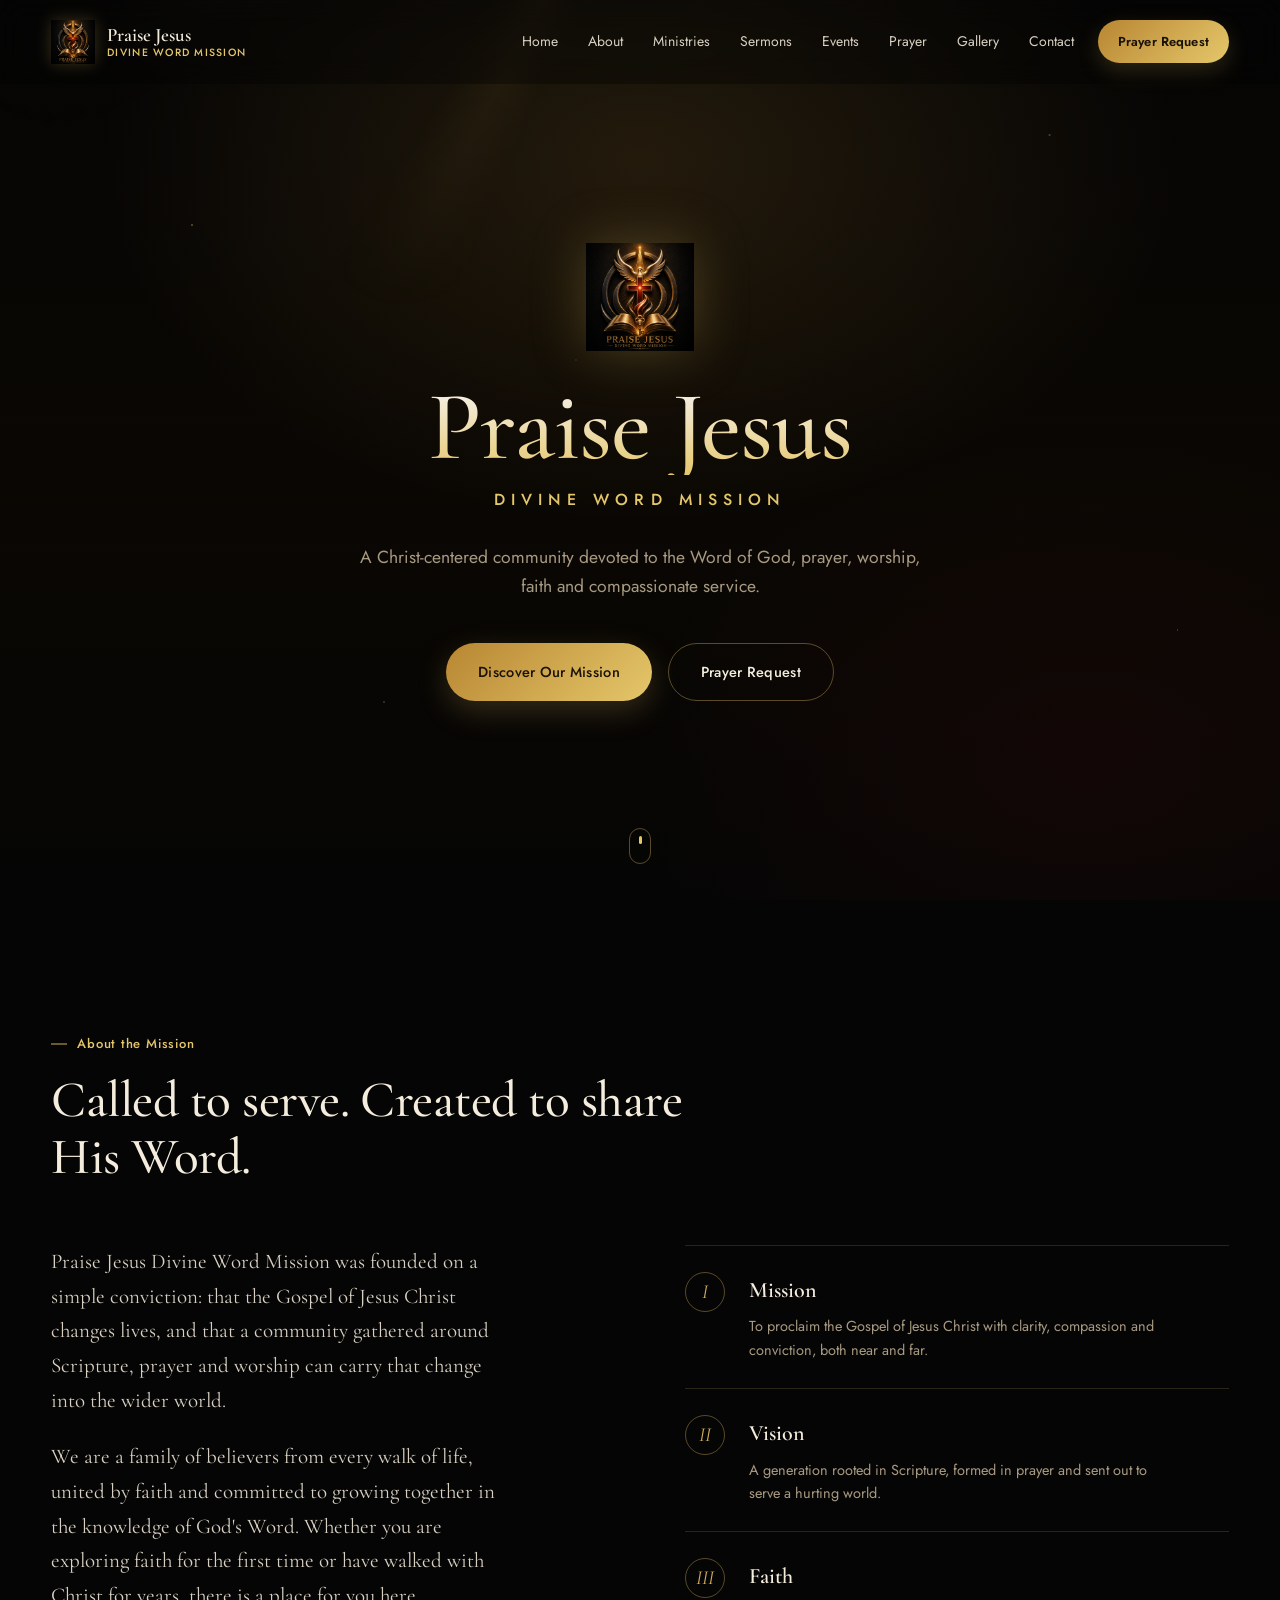
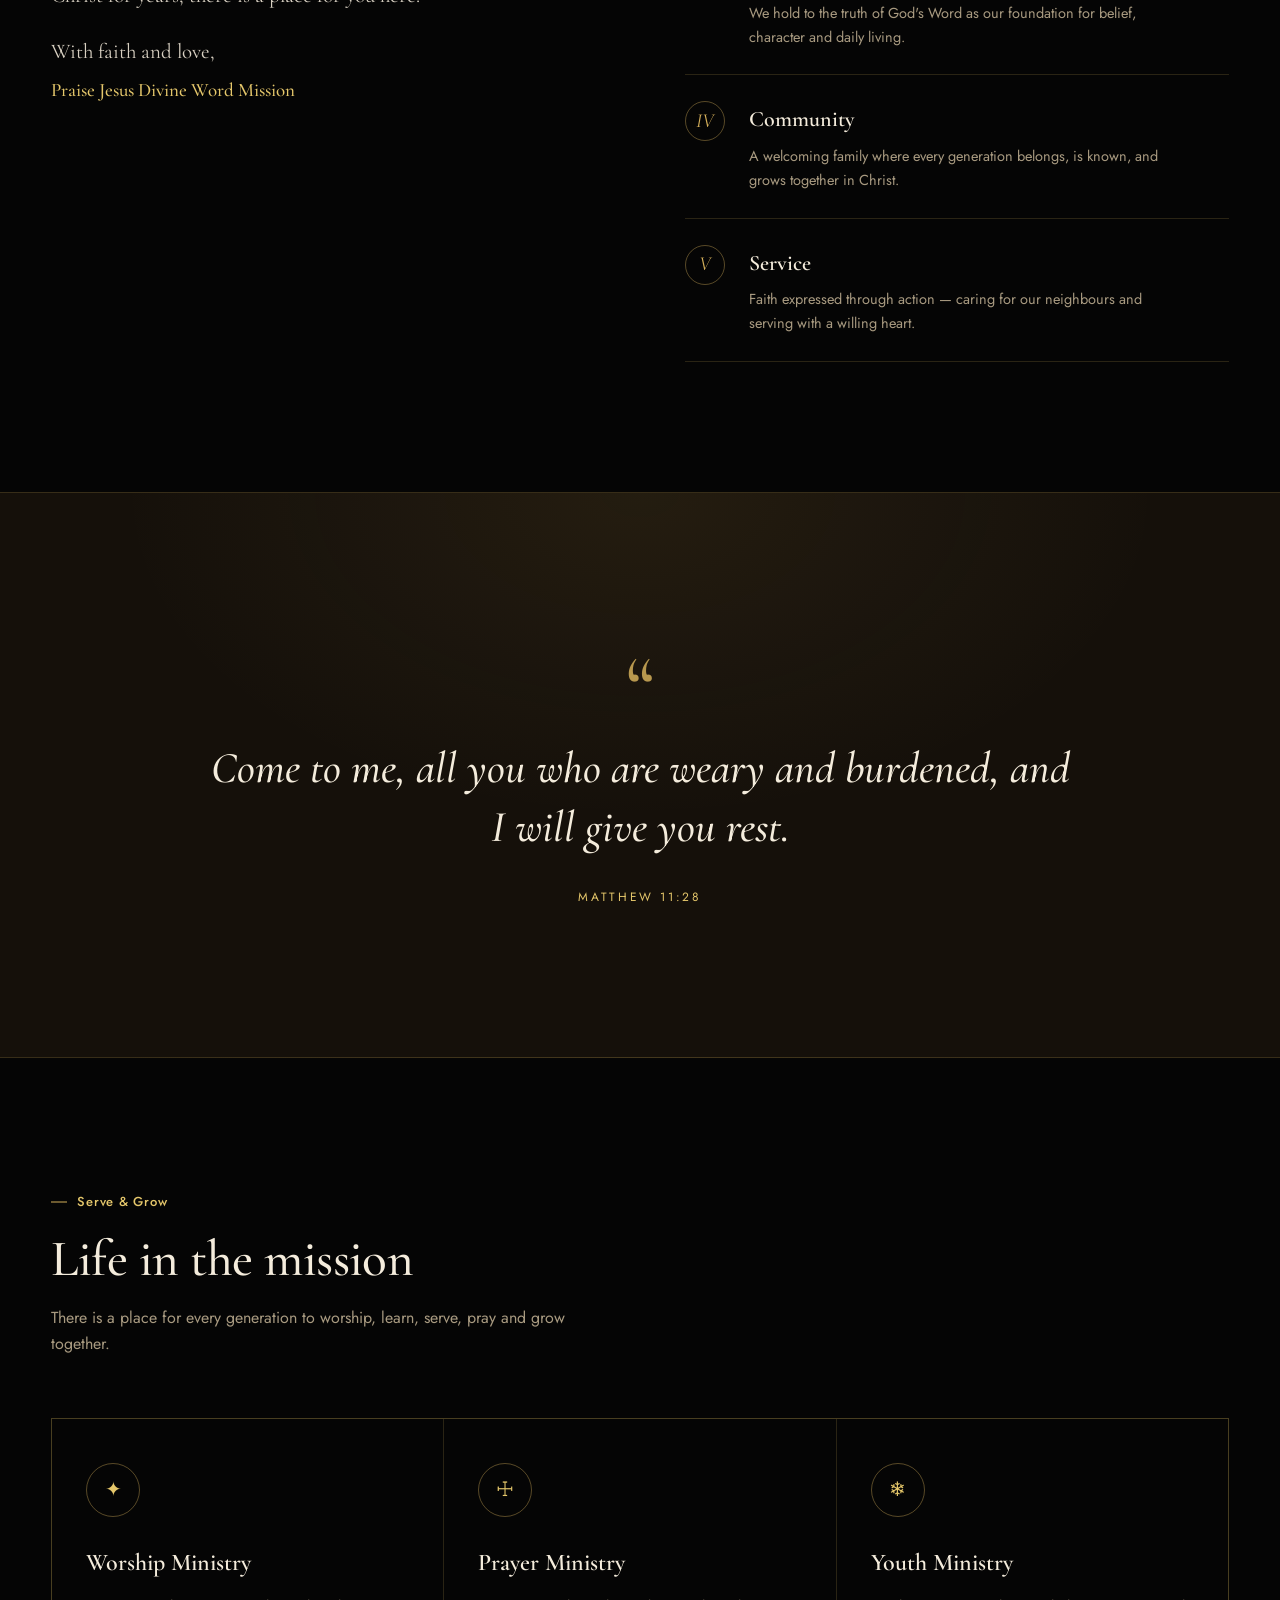
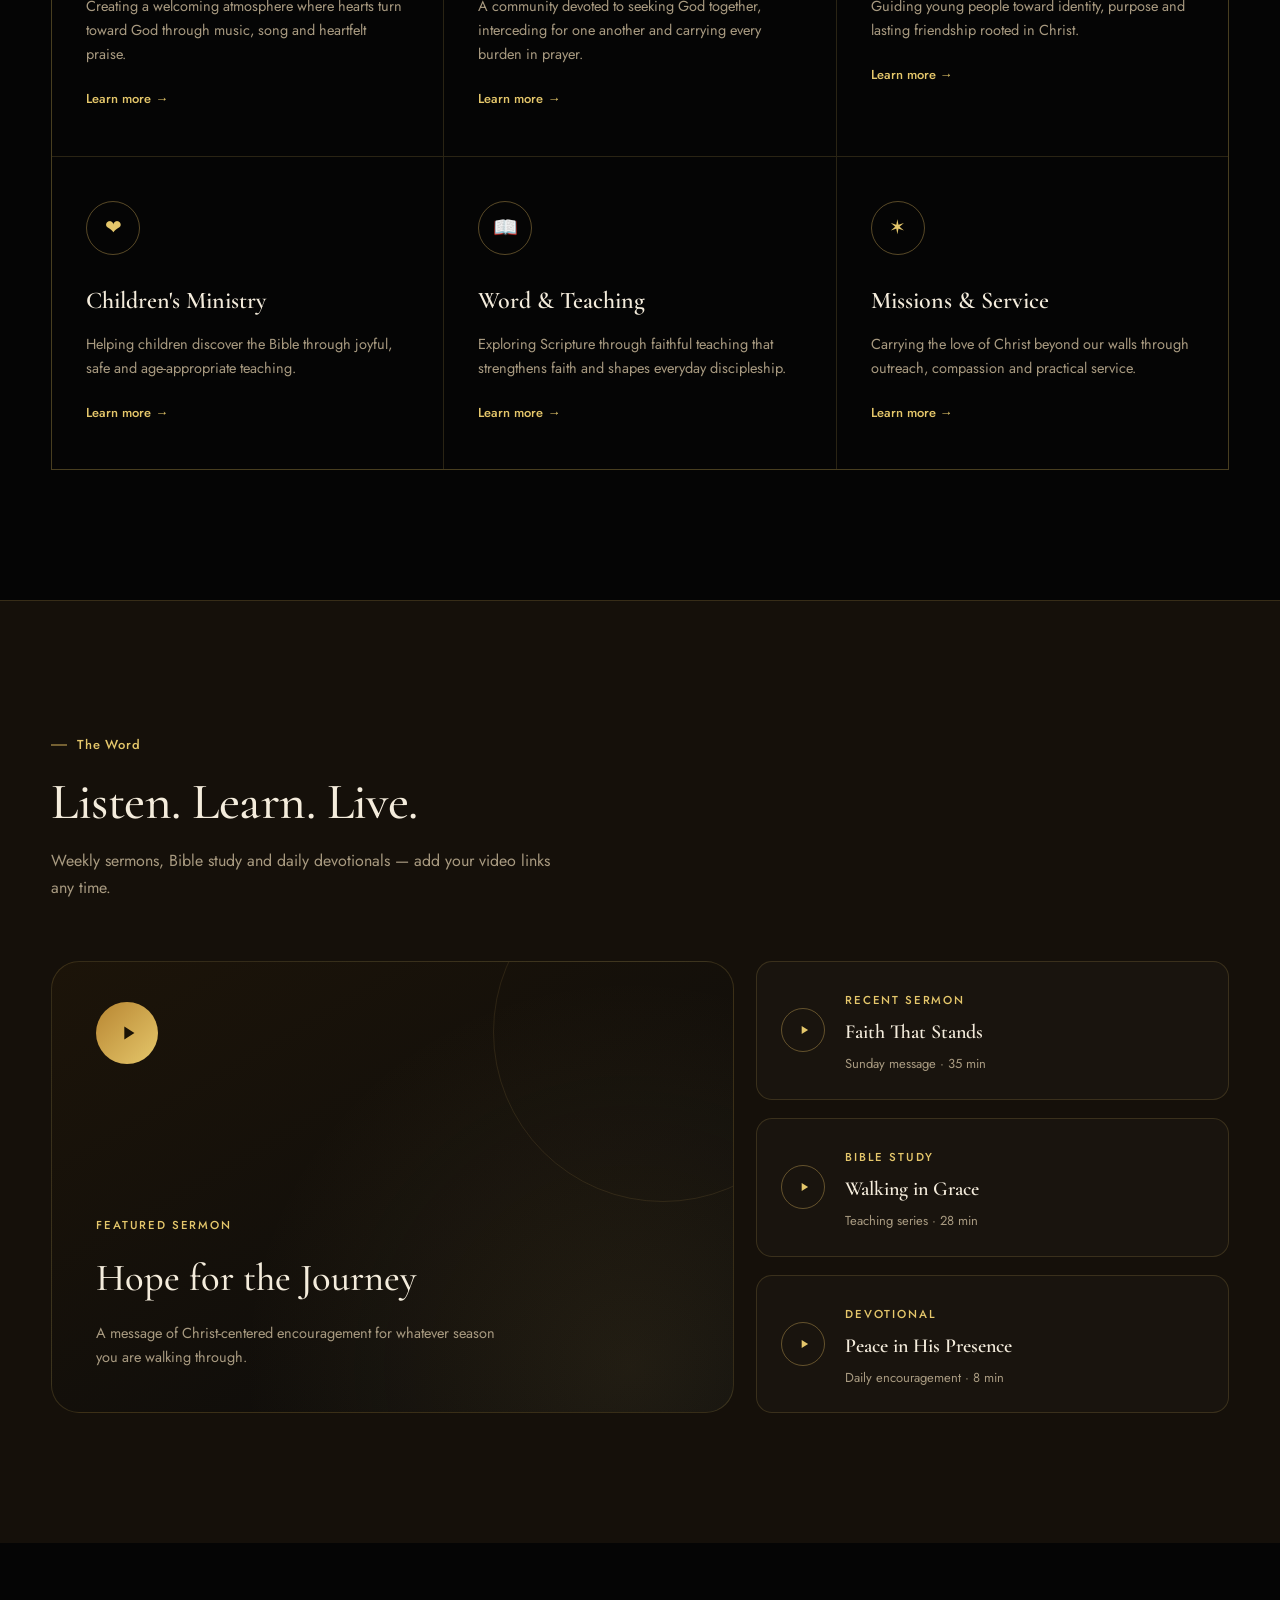
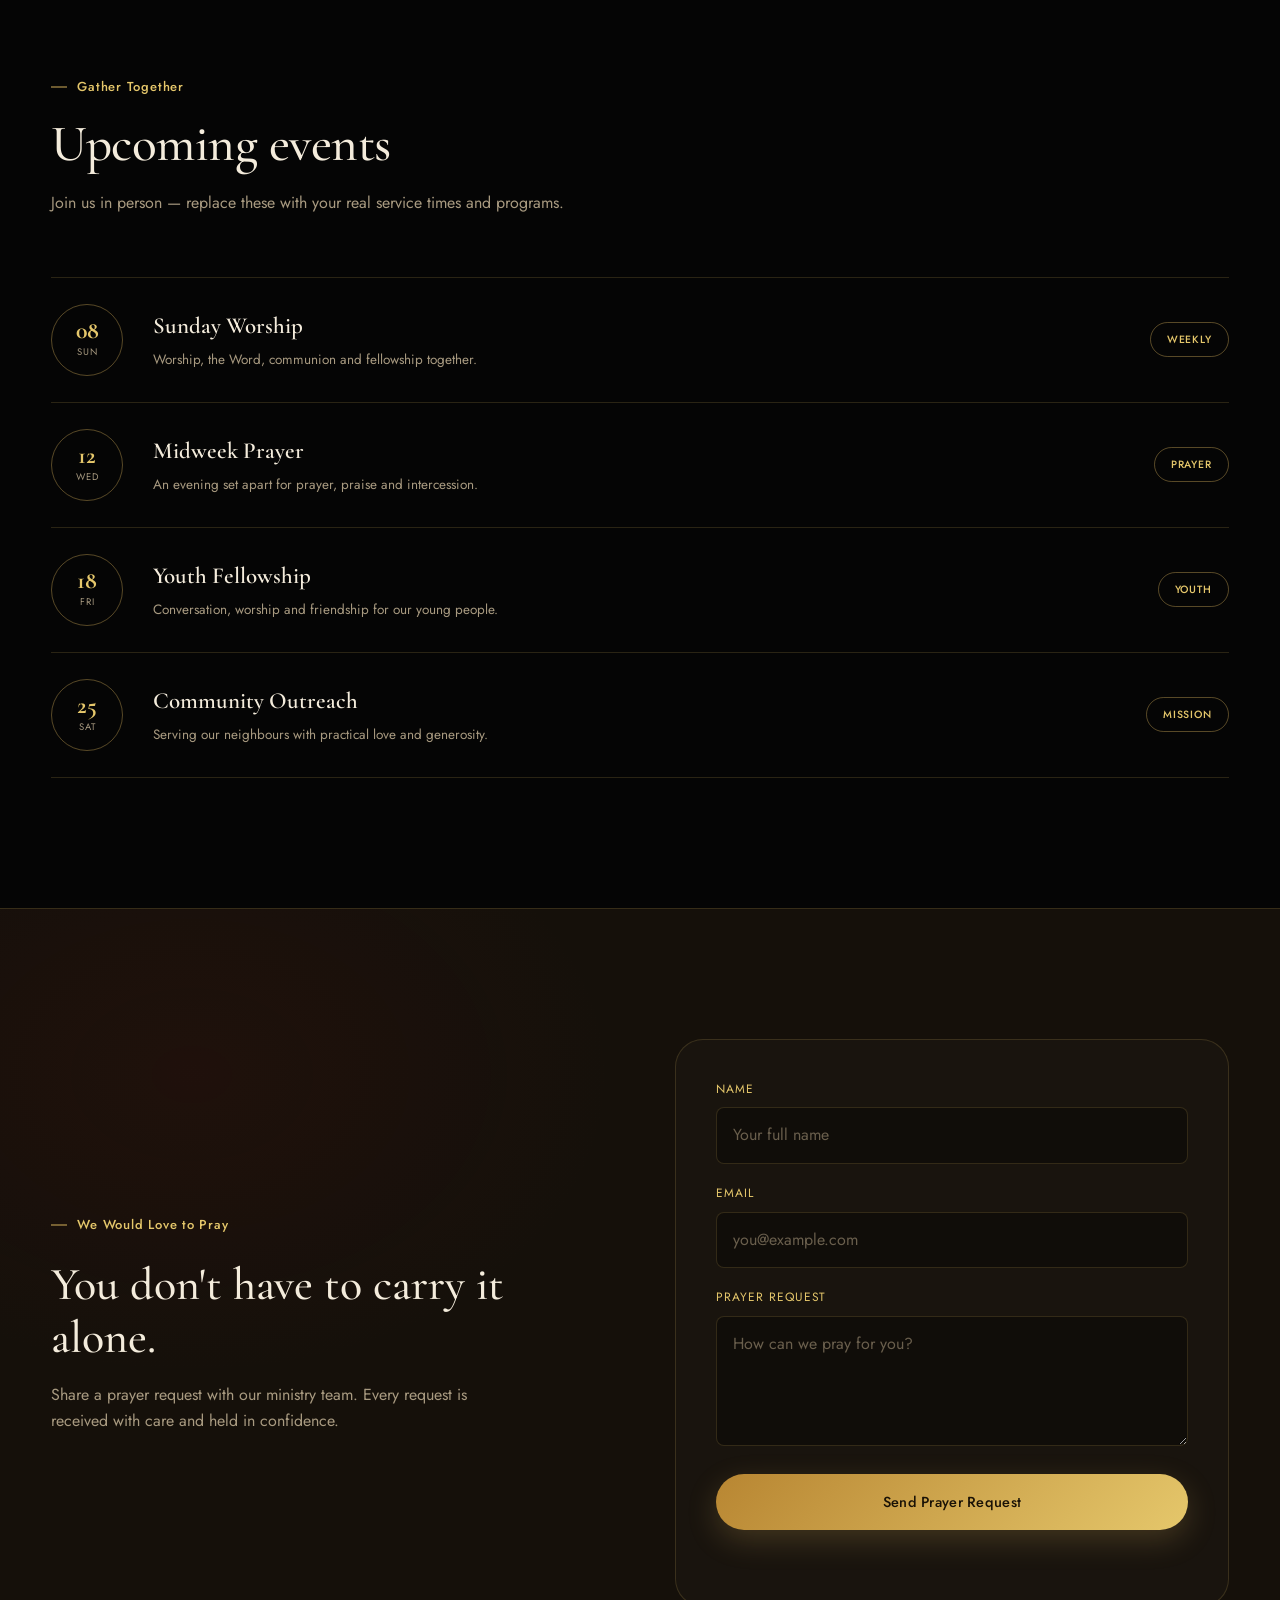
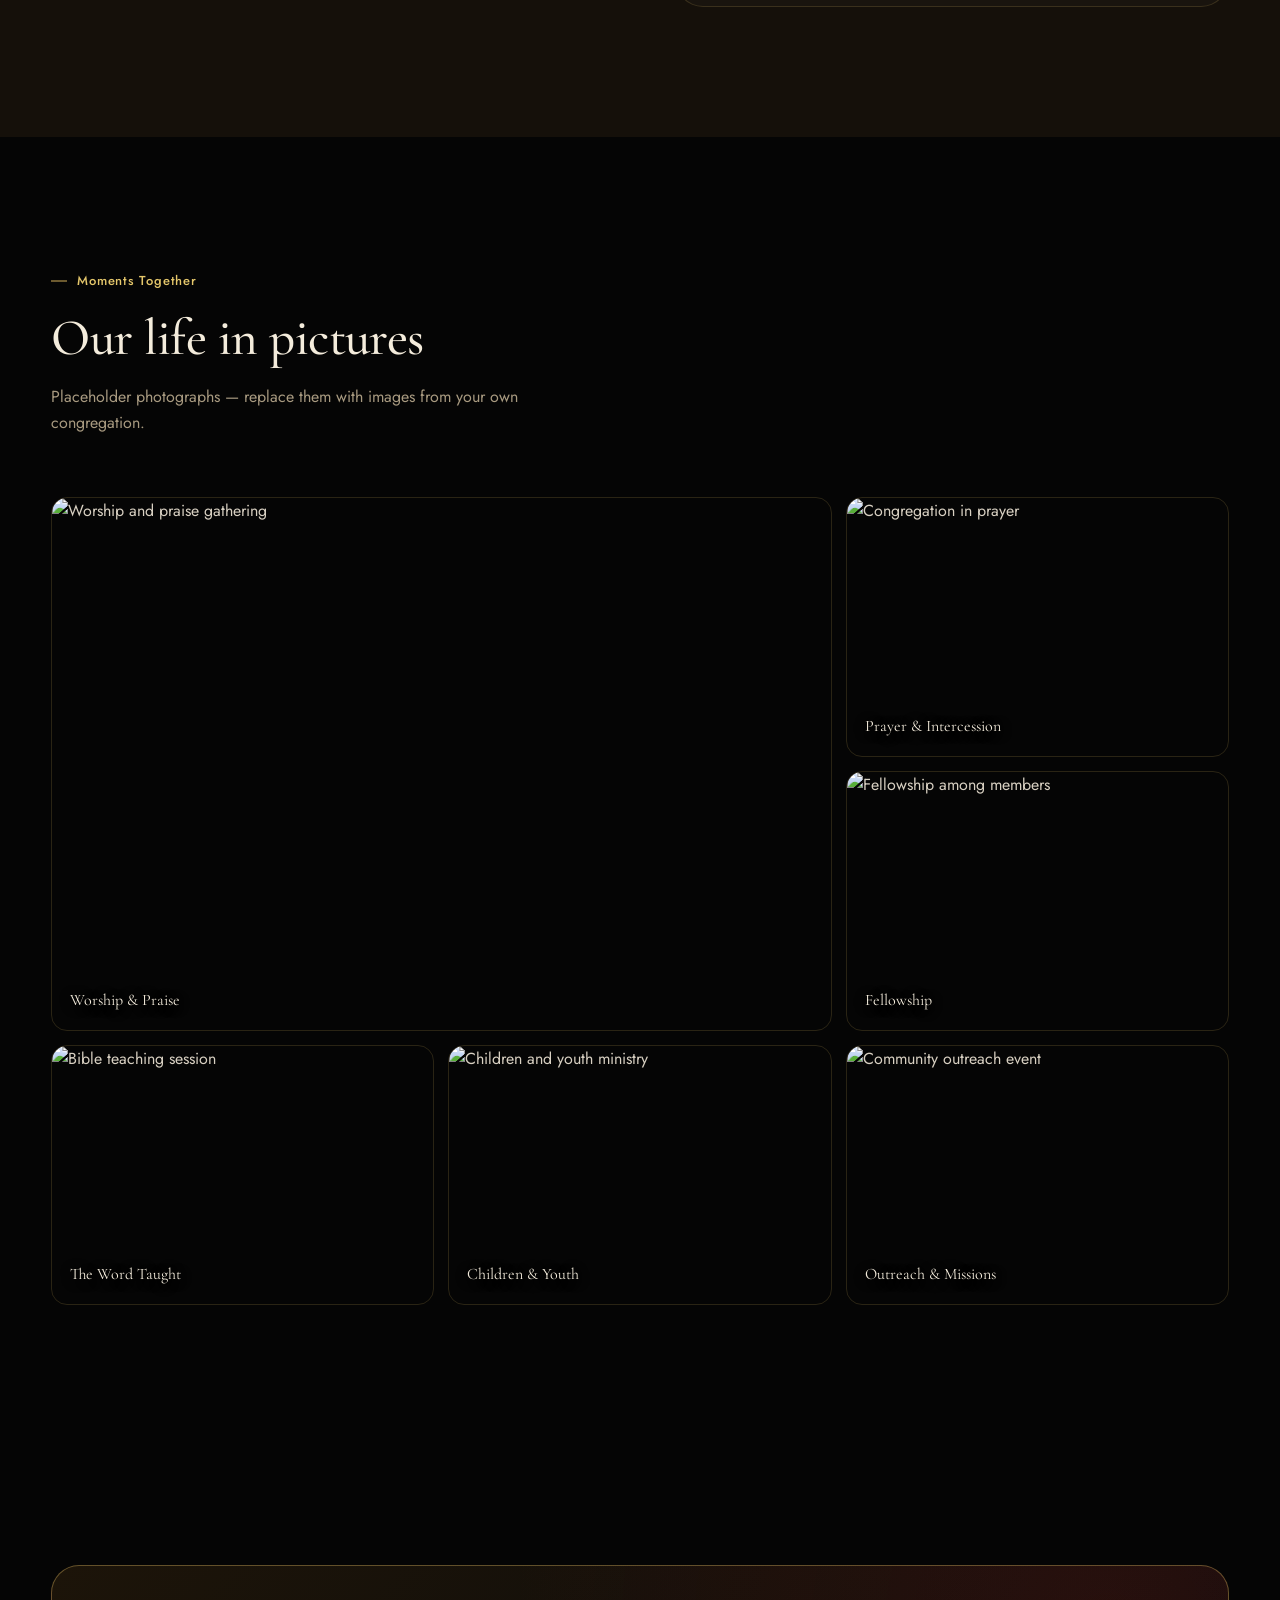
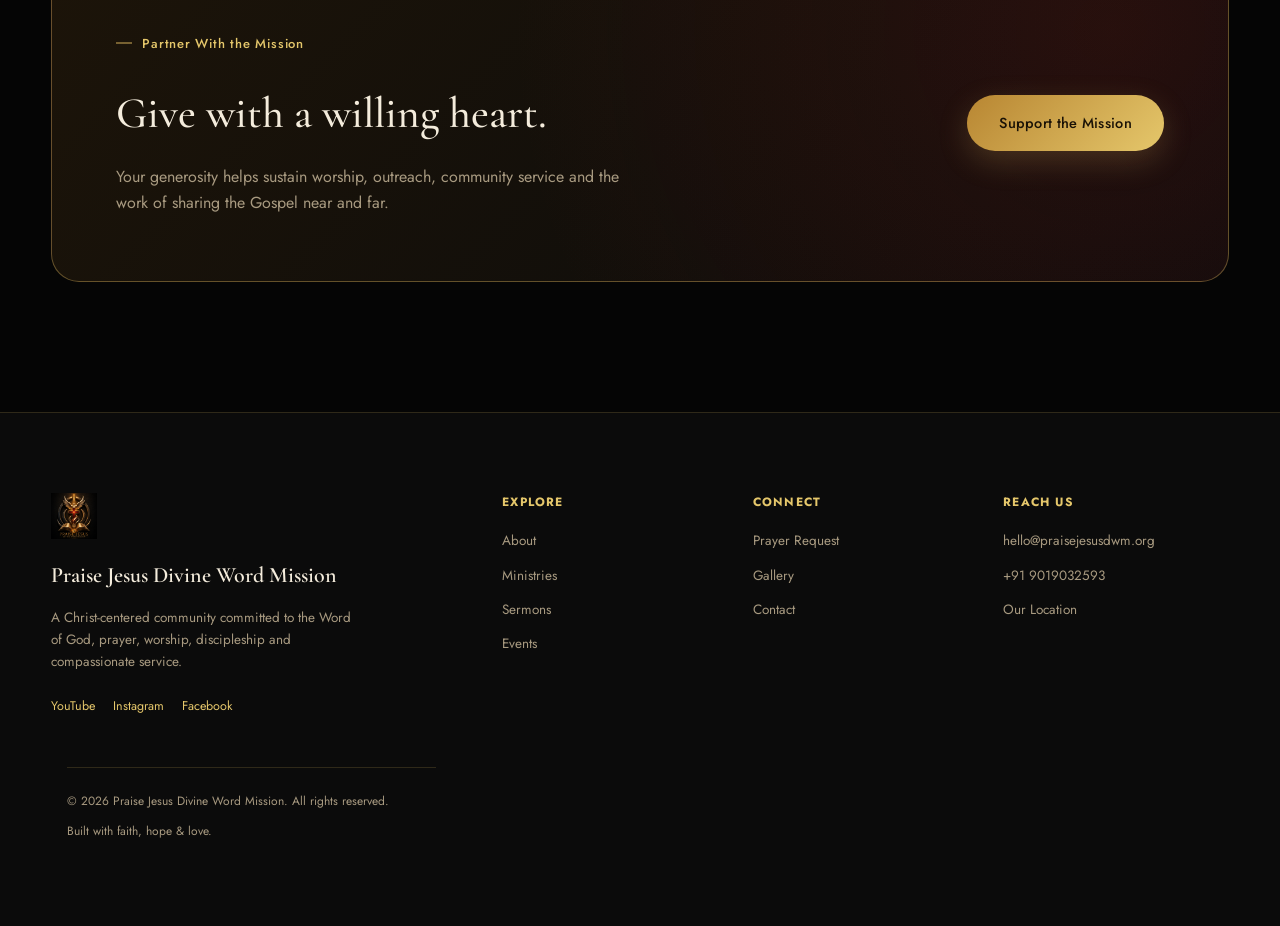
==== index.html @ f60267dc "Update index.html" ====
<!DOCTYPE html>
<html lang="en">
<head>
<meta charset="UTF-8">
<meta name="viewport" content="width=device-width, initial-scale=1.0">
<title>Praise Jesus Divine Word Mission | Bible Research, Theology & Gospel Teaching</title>
<meta name="description" content="Praise Jesus Divine Word Mission is a Christ-centered ministry dedicated to Bible research, Bible theology, Bible science, teaching, evangelism, discipleship, Gospel ministry and Christian education.">
<meta name="keywords" content="Bible research, Bible theology, Bible science, Bible teaching, Christian education, Gospel teaching, evangelism, discipleship, Bible study, Praise Jesus Divine Word Mission">
  <meta name="theme-color" content="#0B0B0B">
<link rel="canonical" href="https://pjdwministry.com/">

<!-- Open Graph -->
<meta property="og:type" content="website">
<meta property="og:title" content="Praise Jesus Divine Word Mission">
<meta property="og:description" content="Praise Jesus Divine Word Mission — Bible research, Bible theology, Bible science, Christian teaching, evangelism, discipleship and Gospel ministry.">
<meta property="og:image" content="logo.png">
<meta property="og:url" content="https://pjdwministry.com/">

<link rel="icon" type="image/png" href="logo.png">

<link rel="preconnect" href="https://fonts.googleapis.com">
<link rel="preconnect" href="https://fonts.gstatic.com" crossorigin>
<link href="https://fonts.googleapis.com/css2?family=Cormorant+Garamond:ital,wght@0,400;0,500;0,600;1,400&family=Jost:wght@300;400;500;600&display=swap" rel="stylesheet">

<link rel="stylesheet" href="style.css">
<script type="application/ld+json">
{
  "@context": "https://schema.org",
  "@type": "Organization",
  "name": "Praise Jesus Divine Word Mission",
  "url": "https://pjdwministry.com/",
  "logo": "https://pjdwministry.com/logo.png",
  "telephone": "+919019032593"
}
</script>

<script type="application/ld+json">
{
  "@context": "https://schema.org",
  "@type": "WebSite",
  "name": "Praise Jesus Divine Word Mission",
  "url": "https://pjdwministry.com/"
}
</script>

</head>
<body>

<!-- ============================= -->
<!-- SPLASH SCREEN                  -->
<!-- ============================= -->
<div class="splash" id="splash" aria-hidden="true">
  <div class="splash-glow"></div>
  <img class="splash-logo" src="logo.png" alt="">
  <p class="splash-name">Praise&nbsp;Jesus <span>Divine Word Mission</span></p>
</div>

<!-- ============================= -->
<!-- NAVIGATION                     -->
<!-- ============================= -->
<header class="site-header" id="site-header">
  <div class="nav-inner">
    <a class="brand" href="#top" aria-label="Praise Jesus Divine Word Mission, home">
      <img class="brand-logo" src="logo.png" alt="Praise Jesus Divine Word Mission logo">
      <span class="brand-text">Praise Jesus<em>Divine Word Mission</em></span>
    </a>

    <nav class="primary-nav" id="primary-nav" aria-label="Primary">
      <a href="#top">Home</a>
      <a href="#about">About</a>
      <a href="#ministries">Ministries</a>
      <a href="#sermons">Sermons</a>
      <a href="#events">Events</a>
      <a href="#prayer">Prayer</a>
      <a href="#gallery">Gallery</a>
      <a href="#contact">Contact</a>
    </nav>

    <a class="nav-cta" href="#prayer">Prayer Request</a>

    <button class="menu-toggle" id="menu-toggle" aria-label="Open menu" aria-expanded="false" aria-controls="primary-nav">
      <span></span><span></span><span></span>
    </button>
  </div>
</header>
<div class="nav-scrim" id="nav-scrim"></div>

<main id="top">

  <!-- ============================= -->
  <!-- HERO                           -->
  <!-- ============================= -->
  <section class="hero" id="home">
    <div class="hero-rays" aria-hidden="true"></div>
    <div class="hero-particles" aria-hidden="true"></div>

    <div class="hero-inner reveal">
      <img class="hero-logo" src="logo.png" alt="Praise Jesus Divine Word Mission logo">

      <h1 class="hero-title">
        <span class="hero-title-main">Praise Jesus</span>
        <span class="hero-title-sub">Divine Word Mission</span>
      </h1>

      <p class="hero-lede">A Christ-centered community devoted to the Word of God, prayer, worship, faith and compassionate service.</p>

      <div class="hero-actions">
        <a class="btn btn-gold" href="#about">Discover Our Mission</a>
        <a class="btn btn-outline" href="#prayer">Prayer Request</a>
      </div>
    </div>

    <a class="scroll-cue" href="#about" aria-label="Scroll to learn more">
      <span></span>
    </a>
  </section>

  <!-- ============================= -->
  <!-- ABOUT                          -->
  <!-- ============================= -->
  <section class="about" id="about">
    <div class="container">
      <div class="section-intro reveal">
        <span class="section-label">About the Mission</span>
        <h2>Called to serve. Created to share His Word.</h2>
      </div>

      <div class="about-grid">
        <article class="about-copy reveal">
          <p>Praise Jesus Divine Word Mission was founded on a simple conviction: that the Gospel of Jesus Christ changes lives, and that a community gathered around Scripture, prayer and worship can carry that change into the wider world.</p>
          <p>We are a family of believers from every walk of life, united by faith and committed to growing together in the knowledge of God's Word. Whether you are exploring faith for the first time or have walked with Christ for years, there is a place for you here.</p>
          <p class="about-signature">With faith and love,<br><strong>Praise Jesus Divine Word Mission</strong></p>
        </article>

        <div class="about-pillars reveal">
          <div class="pillar">
            <span class="pillar-mark">I</span>
            <h3>Mission</h3>
            <p>To proclaim the Gospel of Jesus Christ with clarity, compassion and conviction, both near and far.</p>
          </div>
          <div class="pillar">
            <span class="pillar-mark">II</span>
            <h3>Vision</h3>
            <p>A generation rooted in Scripture, formed in prayer and sent out to serve a hurting world.</p>
          </div>
          <div class="pillar">
            <span class="pillar-mark">III</span>
            <h3>Faith</h3>
            <p>We hold to the truth of God's Word as our foundation for belief, character and daily living.</p>
          </div>
          <div class="pillar">
            <span class="pillar-mark">IV</span>
            <h3>Community</h3>
            <p>A welcoming family where every generation belongs, is known, and grows together in Christ.</p>
          </div>
          <div class="pillar">
            <span class="pillar-mark">V</span>
            <h3>Service</h3>
            <p>Faith expressed through action — caring for our neighbours and serving with a willing heart.</p>
          </div>
        </div>
      </div>
    </div>
  </section>

  <!-- ============================= -->
  <!-- SCRIPTURE                      -->
  <!-- ============================= -->
  <section class="scripture">
    <div class="container">
      <blockquote class="scripture-card reveal">
        <span class="scripture-mark" aria-hidden="true">&ldquo;</span>
        <p>Come to me, all you who are weary and burdened, and I will give you rest.</p>
        <cite>Matthew 11:28</cite>
      </blockquote>
    </div>
  </section>

  <!-- ============================= -->
  <!-- MINISTRIES                     -->
  <!-- ============================= -->
  <section class="ministries" id="ministries">
    <div class="container">
      <div class="section-intro reveal">
        <span class="section-label">Serve &amp; Grow</span>
        <h2>Life in the mission</h2>
        <p class="section-sub">There is a place for every generation to worship, learn, serve, pray and grow together.</p>
      </div>

      <div class="ministry-grid">
        <article class="ministry-card reveal">
          <span class="ministry-icon" aria-hidden="true">&#10022;</span>
          <h3>Worship Ministry</h3>
          <p>Creating a welcoming atmosphere where hearts turn toward God through music, song and heartfelt praise.</p>
          <a href="#contact">Learn more <span aria-hidden="true">&rarr;</span></a>
        </article>
        <article class="ministry-card reveal">
          <span class="ministry-icon" aria-hidden="true">&#9769;</span>
          <h3>Prayer Ministry</h3>
          <p>A community devoted to seeking God together, interceding for one another and carrying every burden in prayer.</p>
          <a href="#prayer">Learn more <span aria-hidden="true">&rarr;</span></a>
        </article>
        <article class="ministry-card reveal">
          <span class="ministry-icon" aria-hidden="true">&#10052;</span>
          <h3>Youth Ministry</h3>
          <p>Guiding young people toward identity, purpose and lasting friendship rooted in Christ.</p>
          <a href="#contact">Learn more <span aria-hidden="true">&rarr;</span></a>
        </article>
        <article class="ministry-card reveal">
          <span class="ministry-icon" aria-hidden="true">&#10084;</span>
          <h3>Children's Ministry</h3>
          <p>Helping children discover the Bible through joyful, safe and age-appropriate teaching.</p>
          <a href="#contact">Learn more <span aria-hidden="true">&rarr;</span></a>
        </article>
        <article class="ministry-card reveal">
          <span class="ministry-icon" aria-hidden="true">&#128214;</span>
          <h3>Word &amp; Teaching</h3>
          <p>Exploring Scripture through faithful teaching that strengthens faith and shapes everyday discipleship.</p>
          <a href="#sermons">Learn more <span aria-hidden="true">&rarr;</span></a>
        </article>
        <article class="ministry-card reveal">
          <span class="ministry-icon" aria-hidden="true">&#10038;</span>
          <h3>Missions &amp; Service</h3>
          <p>Carrying the love of Christ beyond our walls through outreach, compassion and practical service.</p>
          <a href="#contact">Learn more <span aria-hidden="true">&rarr;</span></a>
        </article>
      </div>
    </div>
  </section>

  <!-- ============================= -->
  <!-- SERMONS                        -->
  <!-- ============================= -->
  <section class="sermons" id="sermons">
    <div class="container">
      <div class="section-intro reveal">
        <span class="section-label">The Word</span>
        <h2>Listen. Learn. Live.</h2>
        <p class="section-sub">Weekly sermons, Bible study and daily devotionals — add your video links any time.</p>
      </div>

      <div class="sermon-grid">
        <article class="sermon-featured reveal" data-video="">
          <button class="play-btn" type="button" aria-label="Play featured sermon">
            <svg viewBox="0 0 24 24" aria-hidden="true"><path d="M8 5v14l11-7z"/></svg>
          </button>
          <span class="sermon-tag">Featured Sermon</span>
          <h3>Hope for the Journey</h3>
          <p>A message of Christ-centered encouragement for whatever season you are walking through.</p>
        </article>

        <div class="sermon-list">
          <article class="sermon-item reveal" data-video="">
            <button class="sermon-play" type="button" aria-label="Play: Faith That Stands">
              <svg viewBox="0 0 24 24" aria-hidden="true"><path d="M8 5v14l11-7z"/></svg>
            </button>
            <div>
              <span class="sermon-tag">Recent Sermon</span>
              <h4>Faith That Stands</h4>
              <p>Sunday message &middot; 35 min</p>
            </div>
          </article>
          <article class="sermon-item reveal" data-video="">
            <button class="sermon-play" type="button" aria-label="Play: Walking in Grace">
              <svg viewBox="0 0 24 24" aria-hidden="true"><path d="M8 5v14l11-7z"/></svg>
            </button>
            <div>
              <span class="sermon-tag">Bible Study</span>
              <h4>Walking in Grace</h4>
              <p>Teaching series &middot; 28 min</p>
            </div>
          </article>
          <article class="sermon-item reveal" data-video="">
            <button class="sermon-play" type="button" aria-label="Play: Peace in His Presence">
              <svg viewBox="0 0 24 24" aria-hidden="true"><path d="M8 5v14l11-7z"/></svg>
            </button>
            <div>
              <span class="sermon-tag">Devotional</span>
              <h4>Peace in His Presence</h4>
              <p>Daily encouragement &middot; 8 min</p>
            </div>
          </article>
        </div>
      </div>
    </div>
  </section>

  <!-- ============================= -->
  <!-- EVENTS                         -->
  <!-- ============================= -->
  <section class="events" id="events">
    <div class="container">
      <div class="section-intro reveal">
        <span class="section-label">Gather Together</span>
        <h2>Upcoming events</h2>
        <p class="section-sub">Join us in person — replace these with your real service times and programs.</p>
      </div>

      <div class="event-list">
        <article class="event-row reveal">
          <div class="event-date"><b>08</b><span>Sun</span></div>
          <div class="event-info">
            <h3>Sunday Worship</h3>
            <p>Worship, the Word, communion and fellowship together.</p>
          </div>
          <span class="event-tag">Weekly</span>
        </article>
        <article class="event-row reveal">
          <div class="event-date"><b>12</b><span>Wed</span></div>
          <div class="event-info">
            <h3>Midweek Prayer</h3>
            <p>An evening set apart for prayer, praise and intercession.</p>
          </div>
          <span class="event-tag">Prayer</span>
        </article>
        <article class="event-row reveal">
          <div class="event-date"><b>18</b><span>Fri</span></div>
          <div class="event-info">
            <h3>Youth Fellowship</h3>
            <p>Conversation, worship and friendship for our young people.</p>
          </div>
          <span class="event-tag">Youth</span>
        </article>
        <article class="event-row reveal">
          <div class="event-date"><b>25</b><span>Sat</span></div>
          <div class="event-info">
            <h3>Community Outreach</h3>
            <p>Serving our neighbours with practical love and generosity.</p>
          </div>
          <span class="event-tag">Mission</span>
        </article>
      </div>
    </div>
  </section>

  <!-- ============================= -->
  <!-- PRAYER REQUEST                 -->
  <!-- ============================= -->
  <section class="prayer" id="prayer">
    <div class="container prayer-grid">
      <div class="prayer-copy reveal">
        <span class="section-label">We Would Love to Pray</span>
        <h2>You don't have to carry it alone.</h2>
        <p>Share a prayer request with our ministry team. Every request is received with care and held in confidence.</p>
      </div>

      <form class="prayer-form reveal" id="prayer-form" novalidate>
        <div class="form-row">
          <label for="prayer-name">Name</label>
          <input id="prayer-name" name="name" type="text" required autocomplete="name" placeholder="Your full name">
        </div>
        <div class="form-row">
          <label for="prayer-email">Email</label>
          <input id="prayer-email" name="email" type="email" required autocomplete="email" placeholder="you@example.com">
        </div>
        <div class="form-row">
          <label for="prayer-message">Prayer Request</label>
          <textarea id="prayer-message" name="message" required placeholder="How can we pray for you?"></textarea>
        </div>
        <button class="btn btn-gold btn-block" type="submit" id="prayer-submit">Send Prayer Request</button>
        <p class="form-status" id="prayer-status" role="status" aria-live="polite"></p>
      </form>
    </div>
  </section>

  <!-- ============================= -->
  <!-- GALLERY                        -->
  <!-- ============================= -->
  <section class="gallery" id="gallery">
    <div class="container">
      <div class="section-intro reveal">
        <span class="section-label">Moments Together</span>
        <h2>Our life in pictures</h2>
        <p class="section-sub">Placeholder photographs — replace them with images from your own congregation.</p>
      </div>

      <div class="gallery-grid">
        <figure class="gallery-item reveal"><img src="images/gallery-1.jpg" alt="Worship and praise gathering" loading="lazy"><figcaption>Worship &amp; Praise</figcaption></figure>
        <figure class="gallery-item reveal"><img src="images/gallery-2.jpg" alt="Congregation in prayer" loading="lazy"><figcaption>Prayer &amp; Intercession</figcaption></figure>
        <figure class="gallery-item reveal"><img src="images/gallery-3.jpg" alt="Fellowship among members" loading="lazy"><figcaption>Fellowship</figcaption></figure>
        <figure class="gallery-item reveal"><img src="images/gallery-4.jpg" alt="Bible teaching session" loading="lazy"><figcaption>The Word Taught</figcaption></figure>
        <figure class="gallery-item reveal"><img src="images/gallery-5.jpg" alt="Children and youth ministry" loading="lazy"><figcaption>Children &amp; Youth</figcaption></figure>
        <figure class="gallery-item reveal"><img src="images/gallery-6.jpg" alt="Community outreach event" loading="lazy"><figcaption>Outreach &amp; Missions</figcaption></figure>
      </div>
    </div>
  </section>

  <!-- ============================= -->
  <!-- DONATION / SUPPORT             -->
  <!-- ============================= -->
  <section class="support">
    <div class="container">
      <div class="support-card reveal">
        <div class="support-copy">
          <span class="section-label support-label">Partner With the Mission</span>
          <h2>Give with a willing heart.</h2>
          <p>Your generosity helps sustain worship, outreach, community service and the work of sharing the Gospel near and far.</p>
        </div>
        <a class="btn btn-gold" href="#contact" id="support-btn">Support the Mission</a>
      </div>
    </div>
  </section>

</main>

<!-- ============================= -->
<!-- FOOTER                         -->
<!-- ============================= -->
<footer class="site-footer" id="contact">
  <div class="container footer-grid">
    <div class="footer-brand">
      <img class="footer-logo" src="logo.png" alt="Praise Jesus Divine Word Mission logo">
      <h3>Praise Jesus Divine Word Mission</h3>
      <p>A Christ-centered community committed to the Word of God, prayer, worship, discipleship and compassionate service.</p>
      <div class="footer-social">
        <a href="#" aria-label="YouTube">YouTube</a>
        <a href="#" aria-label="Instagram">Instagram</a>
        <a href="#" aria-label="Facebook">Facebook</a>
      </div>
    </div>

    <div class="footer-col">
      <h4>Explore</h4>
      <a href="#about">About</a>
      <a href="#ministries">Ministries</a>
      <a href="#sermons">Sermons</a>
      <a href="#events">Events</a>
    </div>

    <div class="footer-col">
      <h4>Connect</h4>
      <a href="#prayer">Prayer Request</a>
      <a href="#gallery">Gallery</a>
      <a href="#contact">Contact</a>
    </div>

 <div class="footer-col">
  <h4>Reach Us</h4>
  <a href="mailto:hello@praisejesusdwm.org">hello@praisejesusdwm.org</a>
  <a href="tel:+919019032593">+91 9019032593</a>
  <a href="https://maps.app.goo.gl/34TnxwnNV6vKGPYm7" target="_blank" rel="noopener">
    Our Location
  </a>
</div>

  <div class="container footer-bottom">
    <span>&copy; <span id="year"></span> Praise Jesus Divine Word Mission. All rights reserved.</span>
    <span>Built with faith, hope &amp; love.</span>
  </div>
</footer>

<div class="toast" id="toast" role="status" aria-live="polite"></div>

<script src="script.js"></script>
</body>
</html>
---- style.css ----
/* ==========================================================================
   PRAISE JESUS DIVINE WORD MISSION — STYLESHEET
   Contents:
     1. Variables
     2. Reset
     3. Global
     4. Navigation
     5. Splash Screen
     6. Hero
     7. About
     8. Scripture
     9. Ministries
     10. Sermons
     11. Events
     12. Prayer
     13. Gallery
     14. Donation / Support
     15. Footer
     16. Animations
     17. Responsive
   ========================================================================== */

/* ==========================================================================
   1. VARIABLES
   ========================================================================== */
:root{
  /* core palette */
  --black:        #050505;
  --black-2:      #0b0b0b;
  --charcoal:     #15100a;
  --charcoal-2:   #1c1409;
  --bronze:       #8c6425;
  --gold-deep:    #b88632;
  --gold:         #d4af5a;
  --gold-light:   #e5c76b;
  --gold-pale:    #f5e6b3;
  --crimson:      #7a1515;
  --crimson-2:    #a51d1d;
  --white:        #ffffff;
  --ivory:        #d8d0c2;

  /* semantic */
  --bg:           var(--black);
  --surface:      var(--charcoal);
  --surface-2:    var(--charcoal-2);
  --text:         var(--ivory);
  --text-dim:     #a89a80;
  --text-bright:  #f4ecdc;
  --line:         rgba(212,175,90,.18);
  --line-strong:  rgba(212,175,90,.4);

  /* gradients */
  --grad-gold:    linear-gradient(135deg, var(--gold-deep), var(--gold-light));
  --grad-gold-soft: linear-gradient(180deg, rgba(212,175,90,.14), rgba(212,175,90,0));
  --grad-surface: linear-gradient(160deg, var(--charcoal) 0%, var(--black-2) 100%);

  /* type */
  --font-display: 'Cormorant Garamond', Georgia, 'Times New Roman', serif;
  --font-body: 'Jost', 'Segoe UI', -apple-system, sans-serif;

  /* layout */
  --container: 1180px;
  --radius-sm: 8px;
  --radius-md: 16px;
  --radius-lg: 28px;
  --header-h: 84px;

  /* motion */
  --ease: cubic-bezier(.22,.61,.36,1);
  --dur-fast: .25s;
  --dur-med: .55s;
  --dur-slow: .9s;
}

/* ==========================================================================
   2. RESET
   ========================================================================== */
*, *::before, *::after{ box-sizing: border-box; }
html, body, h1, h2, h3, h4, p, figure, blockquote, ul, ol{ margin: 0; padding: 0; }
html{ scroll-behavior: smooth; }
body{
  background: var(--bg);
  color: var(--text);
  font-family: var(--font-body);
  font-weight: 400;
  line-height: 1.65;
  -webkit-font-smoothing: antialiased;
  overflow-x: hidden;
}
img{ max-width: 100%; display: block; }
a{ color: inherit; text-decoration: none; }
button{ font: inherit; color: inherit; background: none; border: 0; cursor: pointer; }
input, textarea{ font: inherit; color: inherit; }
ul{ list-style: none; }
svg{ display: block; }

@media (prefers-reduced-motion: reduce){
  *, *::before, *::after{
    animation-duration: .01ms !important;
    animation-iteration-count: 1 !important;
    transition-duration: .01ms !important;
    scroll-behavior: auto !important;
  }
}

/* ==========================================================================
   3. GLOBAL
   ========================================================================== */
.container{
  width: min(var(--container), 92%);
  margin: 0 auto;
}

section{ position: relative; padding: 130px 0; }

.section-intro{ max-width: 680px; margin-bottom: 60px; }
.section-intro.reveal{ margin-bottom: 60px; }
.section-label{
  display: inline-block;
  font-family: var(--font-body);
  font-size: 13px;
  font-weight: 500;
  letter-spacing: .06em;
  color: var(--gold-light);
  position: relative;
  padding-left: 26px;
  margin-bottom: 18px;
}
.section-label::before{
  content: "";
  position: absolute;
  left: 0; top: 50%;
  width: 16px; height: 1px;
  background: var(--gold);
  transform: translateY(-50%);
}
.section-intro h2{
  font-family: var(--font-display);
  font-weight: 500;
  font-size: clamp(34px, 4vw, 52px);
  line-height: 1.1;
  letter-spacing: -.01em;
  color: var(--text-bright);
}
.section-sub{
  margin-top: 18px;
  max-width: 52ch;
  color: var(--text-dim);
  font-size: 16px;
}

/* buttons */
.btn{
  display: inline-flex;
  align-items: center;
  justify-content: center;
  gap: 8px;
  padding: 16px 32px;
  border-radius: 999px;
  font-family: var(--font-body);
  font-size: 14.5px;
  font-weight: 500;
  letter-spacing: .02em;
  transition: transform var(--dur-fast) var(--ease), box-shadow var(--dur-fast) var(--ease), background var(--dur-fast) var(--ease), border-color var(--dur-fast) var(--ease);
  white-space: nowrap;
}
.btn-gold{
  background: var(--grad-gold);
  color: #1a1206;
  box-shadow: 0 10px 30px rgba(212,175,90,.22);
}
.btn-gold:hover{
  transform: translateY(-2px);
  box-shadow: 0 16px 40px rgba(212,175,90,.32);
}
.btn-outline{
  background: transparent;
  color: var(--text-bright);
  border: 1px solid var(--line-strong);
}
.btn-outline:hover{
  border-color: var(--gold);
  background: rgba(212,175,90,.06);
  transform: translateY(-2px);
}
.btn-block{ width: 100%; }
.btn:focus-visible, a:focus-visible, button:focus-visible, input:focus-visible, textarea:focus-visible{
  outline: 2px solid var(--gold-light);
  outline-offset: 3px;
}

/* thin divider used between major sections */
.divider{
  width: 1px;
  height: 60px;
  margin: 0 auto;
  background: linear-gradient(var(--gold), transparent);
  opacity: .5;
}

::selection{ background: rgba(212,175,90,.35); color: var(--text-bright); }

/* scrollbar (webkit) */
::-webkit-scrollbar{ width: 10px; }
::-webkit-scrollbar-track{ background: var(--black); }
::-webkit-scrollbar-thumb{ background: var(--bronze); border-radius: 10px; }

/* ==========================================================================
   4. NAVIGATION
   ========================================================================== */
.site-header{
  position: fixed;
  top: 0; left: 0; right: 0;
  z-index: 900;
  height: var(--header-h);
  display: flex;
  align-items: center;
  background: rgba(5,5,5,.35);
  backdrop-filter: blur(14px);
  -webkit-backdrop-filter: blur(14px);
  border-bottom: 1px solid transparent;
  transition: background var(--dur-fast) var(--ease), border-color var(--dur-fast) var(--ease), height var(--dur-fast) var(--ease);
}
.site-header.scrolled{
  height: 72px;
  background: rgba(5,5,5,.82);
  border-bottom-color: var(--line);
}
.nav-inner{
  width: min(var(--container), 92%);
  margin: 0 auto;
  display: flex;
  align-items: center;
  gap: 24px;
}
.brand{
  display: flex;
  align-items: center;
  gap: 12px;
  margin-right: auto;
}
.brand-logo{
  width: 44px; height: 44px;
  object-fit: contain;
  filter: drop-shadow(0 0 8px rgba(212,175,90,.25));
}
.brand-text{
  font-family: var(--font-display);
  font-size: 19px;
  font-weight: 600;
  color: var(--text-bright);
  line-height: 1.15;
  display: flex;
  flex-direction: column;
}
.brand-text em{
  font-style: normal;
  font-family: var(--font-body);
  font-size: 10.5px;
  font-weight: 500;
  letter-spacing: .12em;
  color: var(--gold-light);
  text-transform: uppercase;
  margin-top: 2px;
}
.primary-nav{
  display: flex;
  align-items: center;
  gap: 30px;
}
.primary-nav a{
  font-size: 14px;
  font-weight: 400;
  color: var(--text);
  position: relative;
  padding: 6px 0;
  transition: color var(--dur-fast) var(--ease);
}
.primary-nav a::after{
  content: "";
  position: absolute;
  left: 0; right: 100%;
  bottom: 0;
  height: 1px;
  background: var(--gold);
  transition: right var(--dur-fast) var(--ease);
}
.primary-nav a:hover{ color: var(--gold-light); }
.primary-nav a:hover::after{ right: 0; }

.nav-cta{
  background: var(--grad-gold);
  color: #1a1206;
  font-size: 13px;
  font-weight: 600;
  padding: 11px 20px;
  border-radius: 999px;
  letter-spacing: .01em;
  transition: transform var(--dur-fast) var(--ease), box-shadow var(--dur-fast) var(--ease);
  box-shadow: 0 8px 22px rgba(212,175,90,.2);
}
.nav-cta:hover{ transform: translateY(-2px); box-shadow: 0 12px 28px rgba(212,175,90,.3); }

.menu-toggle{
  display: none;
  flex-direction: column;
  justify-content: center;
  gap: 5px;
  width: 40px; height: 40px;
}
.menu-toggle span{
  display: block;
  width: 22px; height: 1px;
  background: var(--gold-light);
  transition: transform var(--dur-fast) var(--ease), opacity var(--dur-fast) var(--ease);
}
.menu-toggle[aria-expanded="true"] span:nth-child(1){ transform: translateY(6px) rotate(45deg); }
.menu-toggle[aria-expanded="true"] span:nth-child(2){ opacity: 0; }
.menu-toggle[aria-expanded="true"] span:nth-child(3){ transform: translateY(-6px) rotate(-45deg); }

.nav-scrim{
  position: fixed; inset: 0;
  background: rgba(0,0,0,.5);
  opacity: 0; visibility: hidden;
  transition: opacity var(--dur-fast) var(--ease);
  z-index: 850;
}
.nav-scrim.active{ opacity: 1; visibility: visible; }

/* ==========================================================================
   5. SPLASH SCREEN
   ========================================================================== */
.splash{
  position: fixed; inset: 0;
  z-index: 2000;
  display: flex;
  flex-direction: column;
  align-items: center;
  justify-content: center;
  background: var(--black);
  transition: opacity .8s var(--ease), visibility .8s var(--ease);
}
.splash.splash-hidden{
  opacity: 0;
  visibility: hidden;
  pointer-events: none;
}
.splash-glow{
  position: absolute;
  width: 520px; height: 520px;
  border-radius: 50%;
  background: radial-gradient(circle, rgba(212,175,90,.22) 0%, rgba(212,175,90,0) 70%);
  animation: splashGlow 3.2s ease-in-out infinite;
}
.splash-logo{
  position: relative;
  width: 128px; height: 128px;
  object-fit: contain;
  opacity: 0;
  transform: scale(.86);
  animation: splashLogoIn 1.4s var(--ease) forwards .15s;
}
.splash-name{
  position: relative;
  margin-top: 22px;
  font-family: var(--font-display);
  font-size: 18px;
  letter-spacing: .04em;
  color: var(--text-bright);
  opacity: 0;
  animation: splashTextIn 1.2s var(--ease) forwards .55s;
  text-align: center;
}
.splash-name span{
  display: block;
  font-size: 10.5px;
  font-family: var(--font-body);
  letter-spacing: .22em;
  text-transform: uppercase;
  color: var(--gold-light);
  margin-top: 6px;
}

@keyframes splashGlow{
  0%, 100%{ opacity: .7; transform: scale(1); }
  50%{ opacity: 1; transform: scale(1.08); }
}
@keyframes splashLogoIn{
  0%{ opacity: 0; transform: scale(.86); }
  100%{ opacity: 1; transform: scale(1); }
}
@keyframes splashTextIn{
  0%{ opacity: 0; transform: translateY(8px); }
  100%{ opacity: 1; transform: translateY(0); }
}

@media (prefers-reduced-motion: reduce){
  .splash-logo, .splash-name{ animation: none; opacity: 1; transform: none; }
  .splash-glow{ animation: none; }
}

/* ==========================================================================
   6. HERO
   ========================================================================== */
.hero{
  min-height: 100svh;
  display: flex;
  align-items: center;
  justify-content: center;
  position: relative;
  overflow: hidden;
  background:
    radial-gradient(ellipse 900px 600px at 50% 18%, rgba(184,134,50,.16), transparent 60%),
    radial-gradient(ellipse 700px 500px at 85% 85%, rgba(122,21,21,.10), transparent 65%),
    linear-gradient(180deg, var(--black) 0%, #0a0703 55%, var(--black) 100%);
  padding: calc(var(--header-h) + 40px) 0 80px;
}
.hero-rays{
  position: absolute;
  inset: -20% -20% auto -20%;
  height: 140%;
  background: conic-gradient(from 200deg at 50% 0%,
    transparent 0deg, rgba(212,175,90,.05) 8deg, transparent 16deg,
    transparent 40deg, rgba(212,175,90,.04) 48deg, transparent 56deg,
    transparent 80deg, rgba(212,175,90,.05) 88deg, transparent 96deg,
    transparent 160deg);
  mask-image: radial-gradient(ellipse 60% 55% at 50% 0%, #000 40%, transparent 75%);
  -webkit-mask-image: radial-gradient(ellipse 60% 55% at 50% 0%, #000 40%, transparent 75%);
  pointer-events: none;
}
.hero-particles{
  position: absolute; inset: 0;
  background-image:
    radial-gradient(1.5px 1.5px at 15% 25%, rgba(229,199,107,.55), transparent),
    radial-gradient(1.5px 1.5px at 82% 15%, rgba(229,199,107,.4), transparent),
    radial-gradient(1px 1px at 68% 62%, rgba(229,199,107,.5), transparent),
    radial-gradient(1.5px 1.5px at 30% 78%, rgba(229,199,107,.35), transparent),
    radial-gradient(1px 1px at 92% 70%, rgba(229,199,107,.45), transparent),
    radial-gradient(1px 1px at 45% 40%, rgba(229,199,107,.3), transparent);
  pointer-events: none;
}
.hero-inner{
  position: relative;
  z-index: 2;
  display: flex;
  flex-direction: column;
  align-items: center;
  text-align: center;
  max-width: 780px;
  padding: 0 24px;
}
.hero-logo{
  width: 108px; height: 108px;
  object-fit: contain;
  margin-bottom: 28px;
  filter: drop-shadow(0 0 26px rgba(212,175,90,.28));
}
.hero-title{ display: flex; flex-direction: column; gap: 6px; }
.hero-title-main{
  font-family: var(--font-display);
  font-weight: 500;
  font-size: clamp(52px, 9vw, 98px);
  line-height: .98;
  letter-spacing: -.01em;
  background: linear-gradient(180deg, var(--text-bright) 20%, var(--gold-light) 100%);
  -webkit-background-clip: text;
  background-clip: text;
  color: transparent;
}
.hero-title-sub{
  font-family: var(--font-body);
  font-size: clamp(13px, 1.6vw, 16px);
  font-weight: 500;
  letter-spacing: .38em;
  text-transform: uppercase;
  color: var(--gold-light);
  margin-top: 6px;
}
.hero-lede{
  margin-top: 30px;
  max-width: 52ch;
  font-size: 17.5px;
  color: var(--text-dim);
}
.hero-actions{
  margin-top: 42px;
  display: flex;
  gap: 16px;
  flex-wrap: wrap;
  justify-content: center;
}
.scroll-cue{
  position: absolute;
  bottom: 36px; left: 50%;
  transform: translateX(-50%);
  width: 22px; height: 36px;
  border: 1px solid var(--line-strong);
  border-radius: 20px;
  z-index: 2;
}
.scroll-cue span{
  position: absolute;
  top: 7px; left: 50%;
  width: 3px; height: 8px;
  margin-left: -1.5px;
  border-radius: 3px;
  background: var(--gold-light);
  animation: scrollCue 1.8s ease-in-out infinite;
}
@keyframes scrollCue{
  0%{ opacity: 1; transform: translateY(0); }
  70%{ opacity: 0; transform: translateY(10px); }
  100%{ opacity: 0; transform: translateY(10px); }
}
@media (prefers-reduced-motion: reduce){
  .scroll-cue span{ animation: none; top: 10px; }
}

/* ==========================================================================
   7. ABOUT
   ========================================================================== */
.about{ background: var(--black); }
.about-grid{
  display: grid;
  grid-template-columns: 1fr 1fr;
  gap: 90px;
  align-items: start;
}
.about-copy p{
  font-family: var(--font-display);
  font-size: 21px;
  line-height: 1.65;
  color: var(--text);
  max-width: 46ch;
}
.about-copy p + p{ margin-top: 22px; }
.about-signature{
  margin-top: 32px;
  font-family: var(--font-body);
  font-size: 14px;
  color: var(--text-dim);
}
.about-signature strong{
  display: block;
  margin-top: 4px;
  font-family: var(--font-display);
  font-size: 19px;
  color: var(--gold-light);
  font-weight: 500;
}

.about-pillars{
  border-top: 1px solid var(--line);
}
.pillar{
  display: grid;
  grid-template-columns: 44px 1fr;
  grid-template-rows: auto auto;
  gap: 6px 20px;
  padding: 26px 0;
  border-bottom: 1px solid var(--line);
}
.pillar-mark{
  grid-column: 1;
  grid-row: 1 / span 2;
  font-family: var(--font-display);
  font-size: 20px;
  font-style: italic;
  color: var(--gold);
  border: 1px solid var(--line-strong);
  border-radius: 50%;
  width: 40px; height: 40px;
  display: flex;
  align-items: center;
  justify-content: center;
}
.pillar h3{
  grid-column: 2;
  grid-row: 1;
  font-family: var(--font-display);
  font-size: 22px;
  font-weight: 600;
  color: var(--text-bright);
}
.pillar p{
  grid-column: 2;
  grid-row: 2;
  font-size: 14.5px;
  color: var(--text-dim);
  max-width: 48ch;
}

/* ==========================================================================
   8. SCRIPTURE
   ========================================================================== */
.scripture{
  padding: 150px 0;
  background:
    radial-gradient(ellipse 800px 500px at 50% 0%, rgba(212,175,90,.08), transparent 65%),
    var(--charcoal);
  border-top: 1px solid var(--line);
  border-bottom: 1px solid var(--line);
}
.scripture-card{
  max-width: 880px;
  margin: 0 auto;
  text-align: center;
}
.scripture-mark{
  display: block;
  font-family: var(--font-display);
  font-size: 90px;
  line-height: 1;
  color: var(--gold);
  opacity: .85;
  margin-bottom: 6px;
}
.scripture-card p{
  font-family: var(--font-display);
  font-style: italic;
  font-weight: 500;
  font-size: clamp(26px, 3.6vw, 44px);
  line-height: 1.35;
  color: var(--text-bright);
}
.scripture-card cite{
  display: block;
  margin-top: 30px;
  font-style: normal;
  font-family: var(--font-body);
  font-size: 12px;
  letter-spacing: .22em;
  text-transform: uppercase;
  color: var(--gold-light);
}

/* ==========================================================================
   9. MINISTRIES
   ========================================================================== */
.ministries{ background: var(--black); }
.ministry-grid{
  display: grid;
  grid-template-columns: repeat(3, 1fr);
  gap: 1px;
  background: var(--line);
  border: 1px solid var(--line);
}
.ministry-card{
  background: var(--black);
  padding: 44px 34px;
  transition: background var(--dur-med) var(--ease);
  position: relative;
}
.ministry-card:hover{ background: var(--charcoal); }
.ministry-icon{
  display: inline-flex;
  align-items: center;
  justify-content: center;
  width: 54px; height: 54px;
  border-radius: 50%;
  border: 1px solid var(--line-strong);
  color: var(--gold-light);
  font-size: 20px;
  margin-bottom: 26px;
  transition: border-color var(--dur-fast) var(--ease), box-shadow var(--dur-fast) var(--ease);
}
.ministry-card:hover .ministry-icon{
  border-color: var(--gold);
  box-shadow: 0 0 0 4px rgba(212,175,90,.08);
}
.ministry-card h3{
  font-family: var(--font-display);
  font-size: 24px;
  font-weight: 600;
  color: var(--text-bright);
  margin-bottom: 12px;
}
.ministry-card p{
  font-size: 14.5px;
  color: var(--text-dim);
  max-width: 40ch;
}
.ministry-card a{
  display: inline-block;
  margin-top: 22px;
  font-size: 13px;
  font-weight: 500;
  color: var(--gold-light);
  border-bottom: 1px solid transparent;
  transition: border-color var(--dur-fast) var(--ease);
}
.ministry-card a:hover{ border-color: var(--gold-light); }

/* ==========================================================================
   10. SERMONS
   ========================================================================== */
.sermons{ background: var(--charcoal); border-top: 1px solid var(--line); }
.sermon-grid{
  display: grid;
  grid-template-columns: 1.3fr .9fr;
  gap: 22px;
}
.sermon-featured{
  position: relative;
  min-height: 420px;
  border-radius: var(--radius-lg);
  padding: 44px;
  background:
    radial-gradient(circle at 85% 90%, rgba(212,175,90,.10), transparent 55%),
    linear-gradient(150deg, #1c1409 0%, #0b0b0b 100%);
  border: 1px solid var(--line);
  display: flex;
  flex-direction: column;
  justify-content: flex-end;
  overflow: hidden;
}
.sermon-featured::after{
  content: "";
  position: absolute;
  width: 340px; height: 340px;
  border: 1px solid rgba(212,175,90,.12);
  border-radius: 50%;
  right: -100px; top: -100px;
}
.play-btn{
  position: absolute;
  top: 40px; left: 44px;
  width: 62px; height: 62px;
  border-radius: 50%;
  background: var(--grad-gold);
  color: #1a1206;
  display: flex;
  align-items: center;
  justify-content: center;
  transition: transform var(--dur-fast) var(--ease);
}
.play-btn:hover{ transform: scale(1.07); }
.play-btn svg{ width: 22px; height: 22px; fill: currentColor; margin-left: 2px; }
.sermon-tag{
  font-size: 11.5px;
  letter-spacing: .16em;
  text-transform: uppercase;
  color: var(--gold-light);
  font-weight: 500;
}
.sermon-featured h3{
  font-family: var(--font-display);
  font-size: clamp(30px, 3vw, 40px);
  font-weight: 500;
  color: var(--text-bright);
  margin-top: 12px;
  max-width: 420px;
}
.sermon-featured p{
  margin-top: 10px;
  color: var(--text-dim);
  font-size: 14.5px;
  max-width: 420px;
}
.sermon-list{ display: flex; flex-direction: column; gap: 18px; }
.sermon-item{
  display: flex;
  align-items: center;
  gap: 20px;
  padding: 24px;
  border-radius: var(--radius-md);
  background: rgba(255,255,255,.02);
  border: 1px solid var(--line);
  transition: border-color var(--dur-fast) var(--ease), background var(--dur-fast) var(--ease);
}
.sermon-item:hover{ border-color: var(--line-strong); background: rgba(212,175,90,.04); }
.sermon-play{
  flex: none;
  width: 44px; height: 44px;
  border-radius: 50%;
  border: 1px solid var(--line-strong);
  color: var(--gold-light);
  display: flex;
  align-items: center;
  justify-content: center;
  transition: background var(--dur-fast) var(--ease), color var(--dur-fast) var(--ease);
}
.sermon-play svg{ width: 14px; height: 14px; fill: currentColor; margin-left: 1px; }
.sermon-item:hover .sermon-play{ background: var(--gold); color: #1a1206; }
.sermon-item h4{
  font-family: var(--font-display);
  font-size: 20px;
  font-weight: 600;
  color: var(--text-bright);
  margin-top: 4px;
}
.sermon-item p{
  margin-top: 4px;
  font-size: 13px;
  color: var(--text-dim);
}

/* ==========================================================================
   11. EVENTS
   ========================================================================== */
.events{ background: var(--black); }
.event-list{ border-top: 1px solid var(--line); }
.event-row{
  display: grid;
  grid-template-columns: 76px 1fr auto;
  align-items: center;
  gap: 26px;
  padding: 26px 0;
  border-bottom: 1px solid var(--line);
  transition: padding-left var(--dur-fast) var(--ease);
}
.event-row:hover{ padding-left: 10px; }
.event-date{
  width: 72px; height: 72px;
  border-radius: 50%;
  border: 1px solid var(--line-strong);
  display: flex;
  flex-direction: column;
  align-items: center;
  justify-content: center;
}
.event-date b{
  font-family: var(--font-display);
  font-size: 24px;
  color: var(--gold-light);
  line-height: 1;
}
.event-date span{
  font-size: 9.5px;
  letter-spacing: .1em;
  text-transform: uppercase;
  color: var(--text-dim);
  margin-top: 2px;
}
.event-info h3{
  font-family: var(--font-display);
  font-size: 23px;
  font-weight: 600;
  color: var(--text-bright);
}
.event-info p{
  margin-top: 4px;
  font-size: 13.5px;
  color: var(--text-dim);
}
.event-tag{
  padding: 8px 16px;
  border-radius: 999px;
  border: 1px solid var(--line-strong);
  font-size: 10.5px;
  font-weight: 500;
  letter-spacing: .08em;
  text-transform: uppercase;
  color: var(--gold-light);
  white-space: nowrap;
}

/* ==========================================================================
   12. PRAYER
   ========================================================================== */
.prayer{
  background:
    radial-gradient(ellipse 700px 500px at 15% 20%, rgba(122,21,21,.10), transparent 60%),
    var(--charcoal);
  border-top: 1px solid var(--line);
}
.prayer-grid{
  display: grid;
  grid-template-columns: 1fr 1fr;
  gap: 70px;
  align-items: center;
}
.prayer-copy h2{
  font-family: var(--font-display);
  font-weight: 500;
  font-size: clamp(32px, 3.6vw, 46px);
  color: var(--text-bright);
  margin-top: 4px;
  line-height: 1.15;
}
.prayer-copy p{
  margin-top: 18px;
  color: var(--text-dim);
  max-width: 42ch;
}
.prayer-form{
  background: rgba(255,255,255,.02);
  border: 1px solid var(--line);
  border-radius: var(--radius-lg);
  padding: 40px;
}
.form-row{ margin-bottom: 20px; }
.form-row label{
  display: block;
  font-size: 12px;
  letter-spacing: .08em;
  text-transform: uppercase;
  color: var(--gold-light);
  margin-bottom: 8px;
}
.form-row input, .form-row textarea{
  width: 100%;
  padding: 14px 16px;
  background: rgba(0,0,0,.35);
  border: 1px solid var(--line);
  border-radius: var(--radius-sm);
  color: var(--text-bright);
  transition: border-color var(--dur-fast) var(--ease);
}
.form-row input::placeholder, .form-row textarea::placeholder{ color: #6a5f4d; }
.form-row input:focus, .form-row textarea:focus{
  border-color: var(--gold);
  outline: none;
}
.form-row textarea{ min-height: 130px; resize: vertical; }
.form-status{
  margin-top: 16px;
  font-size: 14px;
  color: var(--gold-light);
  min-height: 20px;
}

/* ==========================================================================
   13. GALLERY
   ========================================================================== */
.gallery{ background: var(--black); }
.gallery-grid{
  display: grid;
  grid-template-columns: repeat(3, 1fr);
  grid-auto-rows: 260px;
  gap: 14px;
}
.gallery-item{
  position: relative;
  border-radius: var(--radius-md);
  overflow: hidden;
  border: 1px solid var(--line);
}
.gallery-item:nth-child(1){ grid-column: span 2; grid-row: span 2; }
.gallery-item img{
  width: 100%; height: 100%;
  object-fit: cover;
  transition: transform var(--dur-slow) var(--ease);
}
.gallery-item:hover img{ transform: scale(1.06); }
.gallery-item figcaption{
  position: absolute;
  left: 18px; bottom: 16px;
  font-family: var(--font-display);
  font-size: 16px;
  color: var(--text-bright);
  text-shadow: 0 2px 12px rgba(0,0,0,.7);
}

/* ==========================================================================
   14. DONATION / SUPPORT
   ========================================================================== */
.support{ background: var(--black); }
.support-card{
  border-radius: var(--radius-lg);
  padding: 64px;
  background:
    radial-gradient(circle at 90% 20%, rgba(165,29,29,.16), transparent 55%),
    linear-gradient(135deg, #1c1409, #0b0b0b);
  border: 1px solid var(--line-strong);
  display: flex;
  align-items: center;
  justify-content: space-between;
  gap: 40px;
  flex-wrap: wrap;
}
.support-copy h2{
  font-family: var(--font-display);
  font-weight: 500;
  font-size: clamp(30px, 3.4vw, 44px);
  color: var(--text-bright);
  margin-top: 6px;
}
.support-copy p{
  margin-top: 14px;
  max-width: 52ch;
  color: var(--text-dim);
}
.support-label{ color: var(--gold-light); }

/* ==========================================================================
   15. FOOTER
   ========================================================================== */
.site-footer{
  background: var(--black-2);
  border-top: 1px solid var(--line);
  padding: 80px 0 0;
}
.footer-grid{
  display: grid;
  grid-template-columns: 1.6fr .8fr .8fr .9fr;
  gap: 50px;
  padding-bottom: 60px;
}
.footer-logo{ width: 46px; height: 46px; object-fit: contain; margin-bottom: 18px; }
.footer-brand h3{
  font-family: var(--font-display);
  font-size: 22px;
  font-weight: 600;
  color: var(--text-bright);
}
.footer-brand p{
  margin-top: 14px;
  font-size: 13.5px;
  color: var(--text-dim);
  max-width: 38ch;
}
.footer-social{ display: flex; gap: 18px; margin-top: 22px; }
.footer-social a{
  font-size: 12.5px;
  color: var(--gold-light);
  border-bottom: 1px solid transparent;
}
.footer-social a:hover{ border-color: var(--gold-light); }
.footer-col h4{
  font-family: var(--font-body);
  font-size: 12px;
  letter-spacing: .1em;
  text-transform: uppercase;
  color: var(--gold-light);
  margin-bottom: 18px;
}
.footer-col a{
  display: block;
  font-size: 13.5px;
  color: var(--text-dim);
  margin-bottom: 12px;
  transition: color var(--dur-fast) var(--ease);
}
.footer-col a:hover{ color: var(--text-bright); }
.footer-bottom{
  border-top: 1px solid var(--line);
  padding: 24px 0;
  display: flex;
  justify-content: space-between;
  flex-wrap: wrap;
  gap: 10px;
  font-size: 12px;
  color: var(--text-dim);
}

/* ==========================================================================
   16. ANIMATIONS (scroll reveal)
   ========================================================================== */
.reveal{
  opacity: 0;
  transform: translateY(26px);
  transition: opacity .9s var(--ease), transform .9s var(--ease);
}
.reveal.visible{ opacity: 1; transform: none; }

@media (prefers-reduced-motion: reduce){
  .reveal{ opacity: 1; transform: none; transition: none; }
}

/* toast (prayer form confirmation, used as fallback / supplementary) */
.toast{
  position: fixed;
  left: 50%; bottom: 32px;
  transform: translateX(-50%) translateY(20px);
  background: var(--charcoal-2);
  border: 1px solid var(--line-strong);
  color: var(--text-bright);
  padding: 16px 26px;
  border-radius: 999px;
  font-size: 14px;
  box-shadow: 0 20px 50px rgba(0,0,0,.5);
  opacity: 0;
  visibility: hidden;
  transition: opacity var(--dur-med) var(--ease), transform var(--dur-med) var(--ease), visibility var(--dur-med);
  z-index: 1500;
  white-space: nowrap;
}
.toast.show{
  opacity: 1;
  visibility: visible;
  transform: translateX(-50%) translateY(0);
}

/* ==========================================================================
   17. RESPONSIVE
   ========================================================================== */
@media (max-width: 1024px){
  .about-grid{ grid-template-columns: 1fr; gap: 56px; }
  .ministry-grid{ grid-template-columns: repeat(2, 1fr); }
  .sermon-grid{ grid-template-columns: 1fr; }
  .footer-grid{ grid-template-columns: 1fr 1fr; }
}

@media (max-width: 900px){
  .primary-nav, .nav-cta{ display: none; }
  .menu-toggle{ display: flex; }

  .primary-nav.open{
    display: flex;
    position: fixed;
    top: var(--header-h);
    left: 0; right: 0;
    flex-direction: column;
    align-items: flex-start;
    gap: 4px;
    background: var(--black-2);
    border-bottom: 1px solid var(--line);
    padding: 18px 6%;
    z-index: 899;
  }
  .primary-nav.open a{
    width: 100%;
    padding: 14px 0;
    border-bottom: 1px solid var(--line);
    font-size: 15px;
  }
}

@media (max-width: 720px){
  section{ padding: 90px 0; }
  .hero{ padding-top: calc(var(--header-h) + 20px); }
  .gallery-grid{ grid-template-columns: repeat(2, 1fr); grid-auto-rows: 190px; }
  .gallery-item:nth-child(1){ grid-column: span 2; grid-row: span 1; }
  .prayer-grid{ grid-template-columns: 1fr; gap: 44px; }
  .support-card{ padding: 40px; flex-direction: column; align-items: flex-start; text-align: left; }
  .event-row{ grid-template-columns: 60px 1fr; }
  .event-tag{ display: none; }
  .footer-grid{ grid-template-columns: 1fr; gap: 36px; }
  .footer-bottom{ flex-direction: column; }
}

@media (max-width: 480px){
  .hero-title-main{ font-size: 46px; }
  .hero-lede{ font-size: 16px; }
  .section-intro h2{ font-size: 30px; }
  .ministry-grid{ grid-template-columns: 1fr; }
  .sermon-featured{ padding: 30px; min-height: 340px; }
  .support-card{ padding: 30px; }
  .gallery-grid{ grid-template-columns: 1fr; grid-auto-rows: 220px; }
  .gallery-item:nth-child(1){ grid-column: span 1; }
}
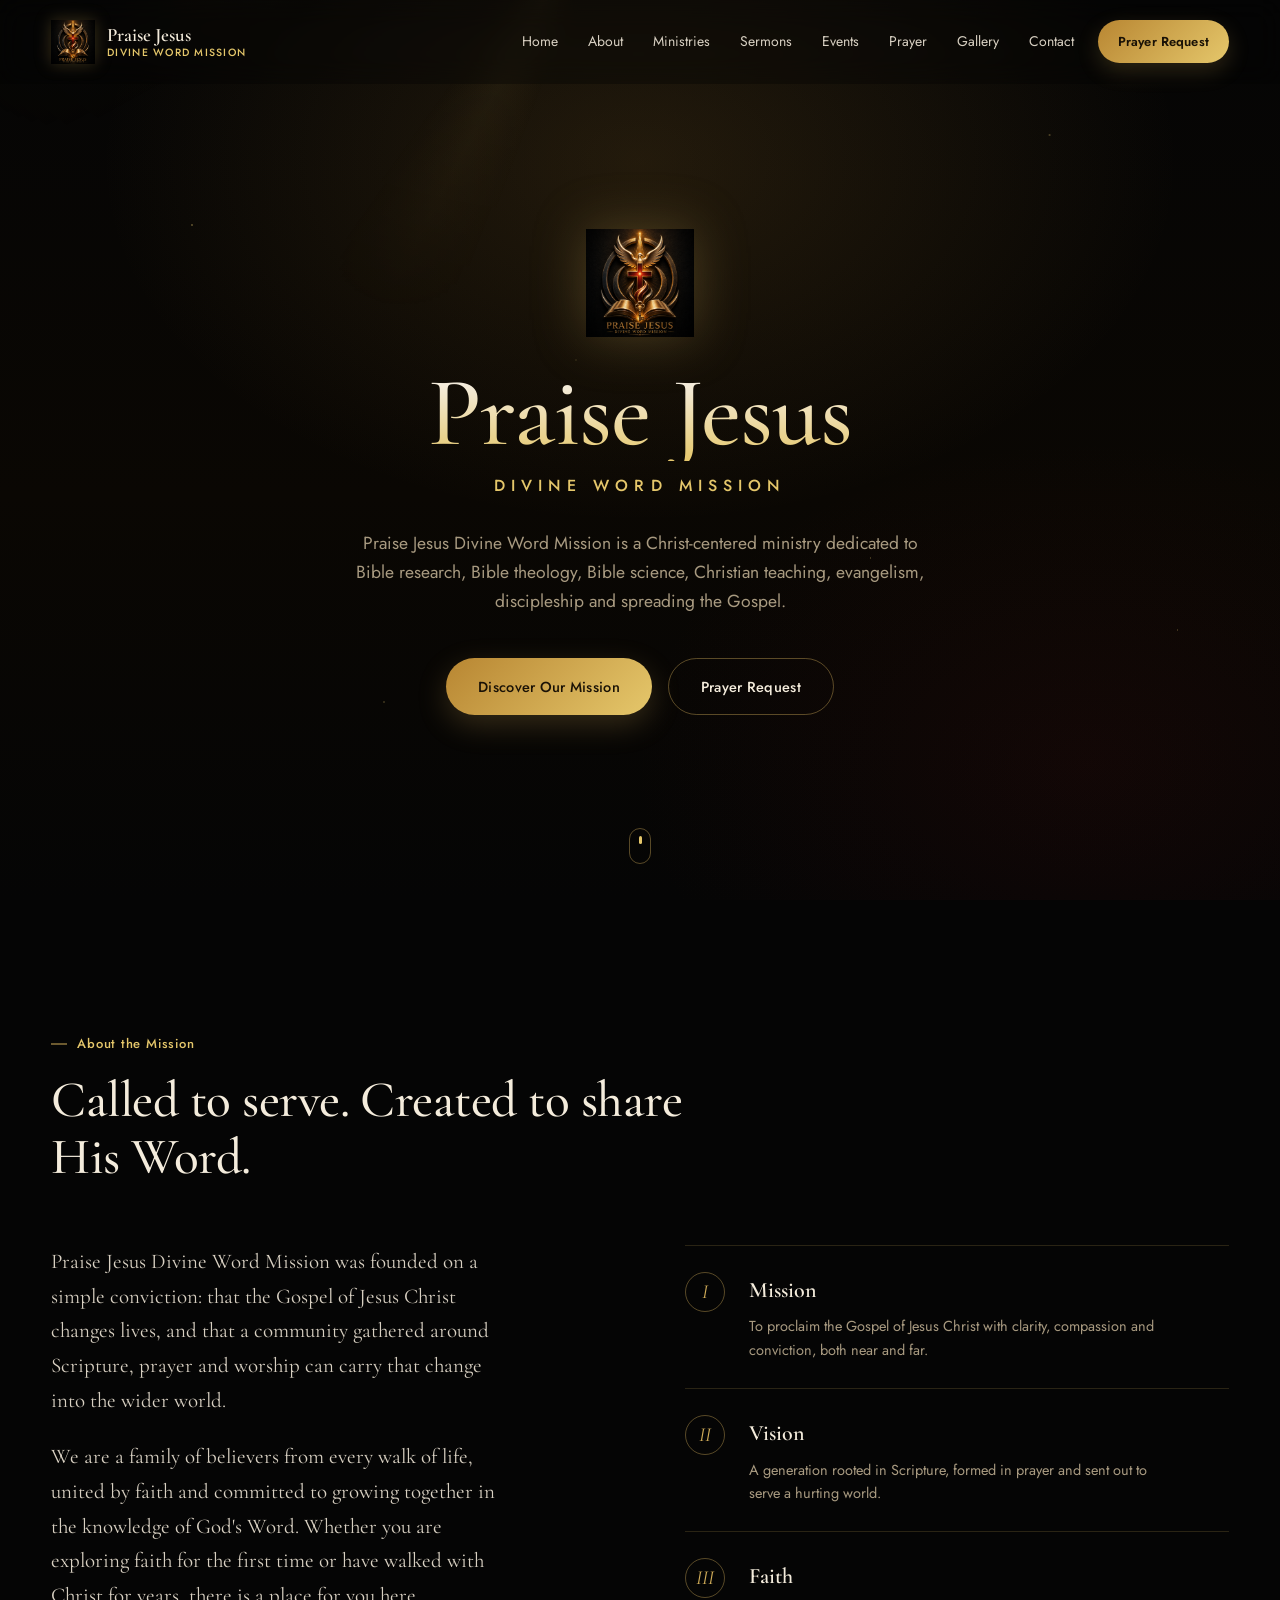
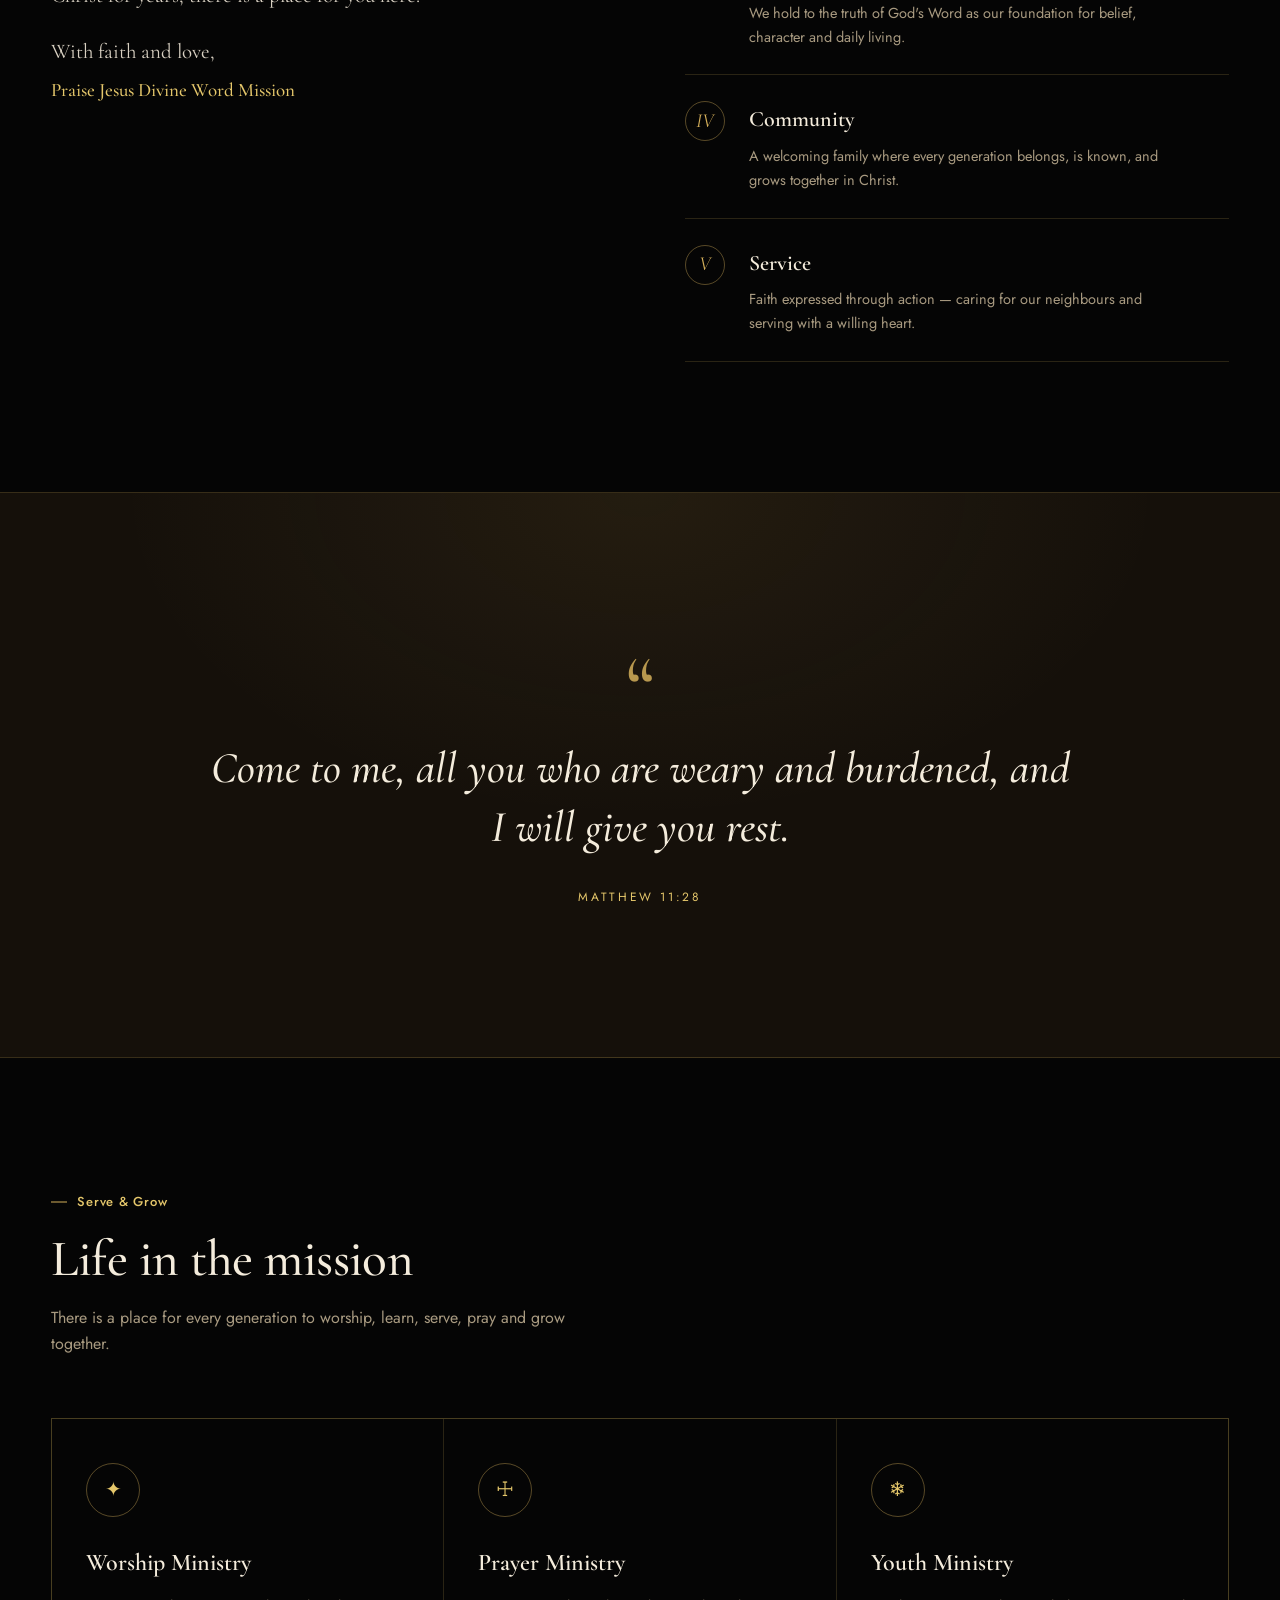
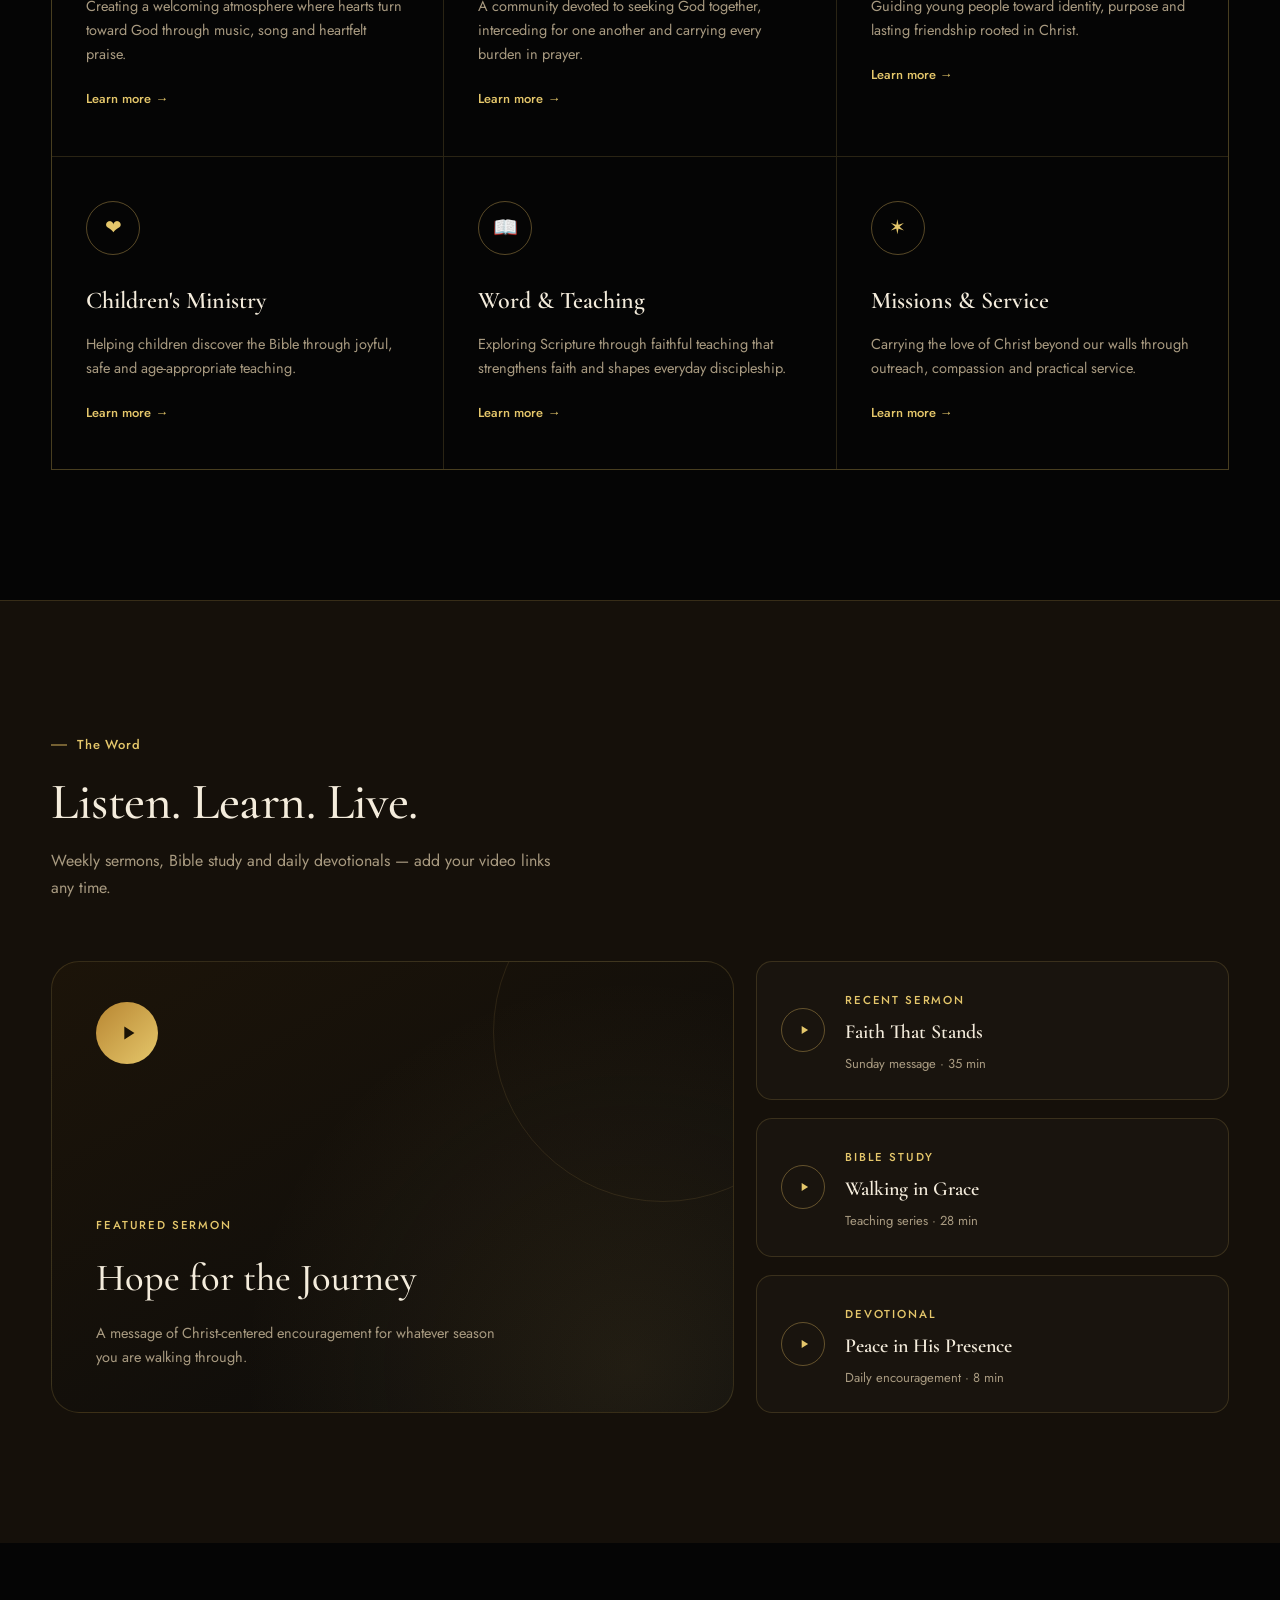
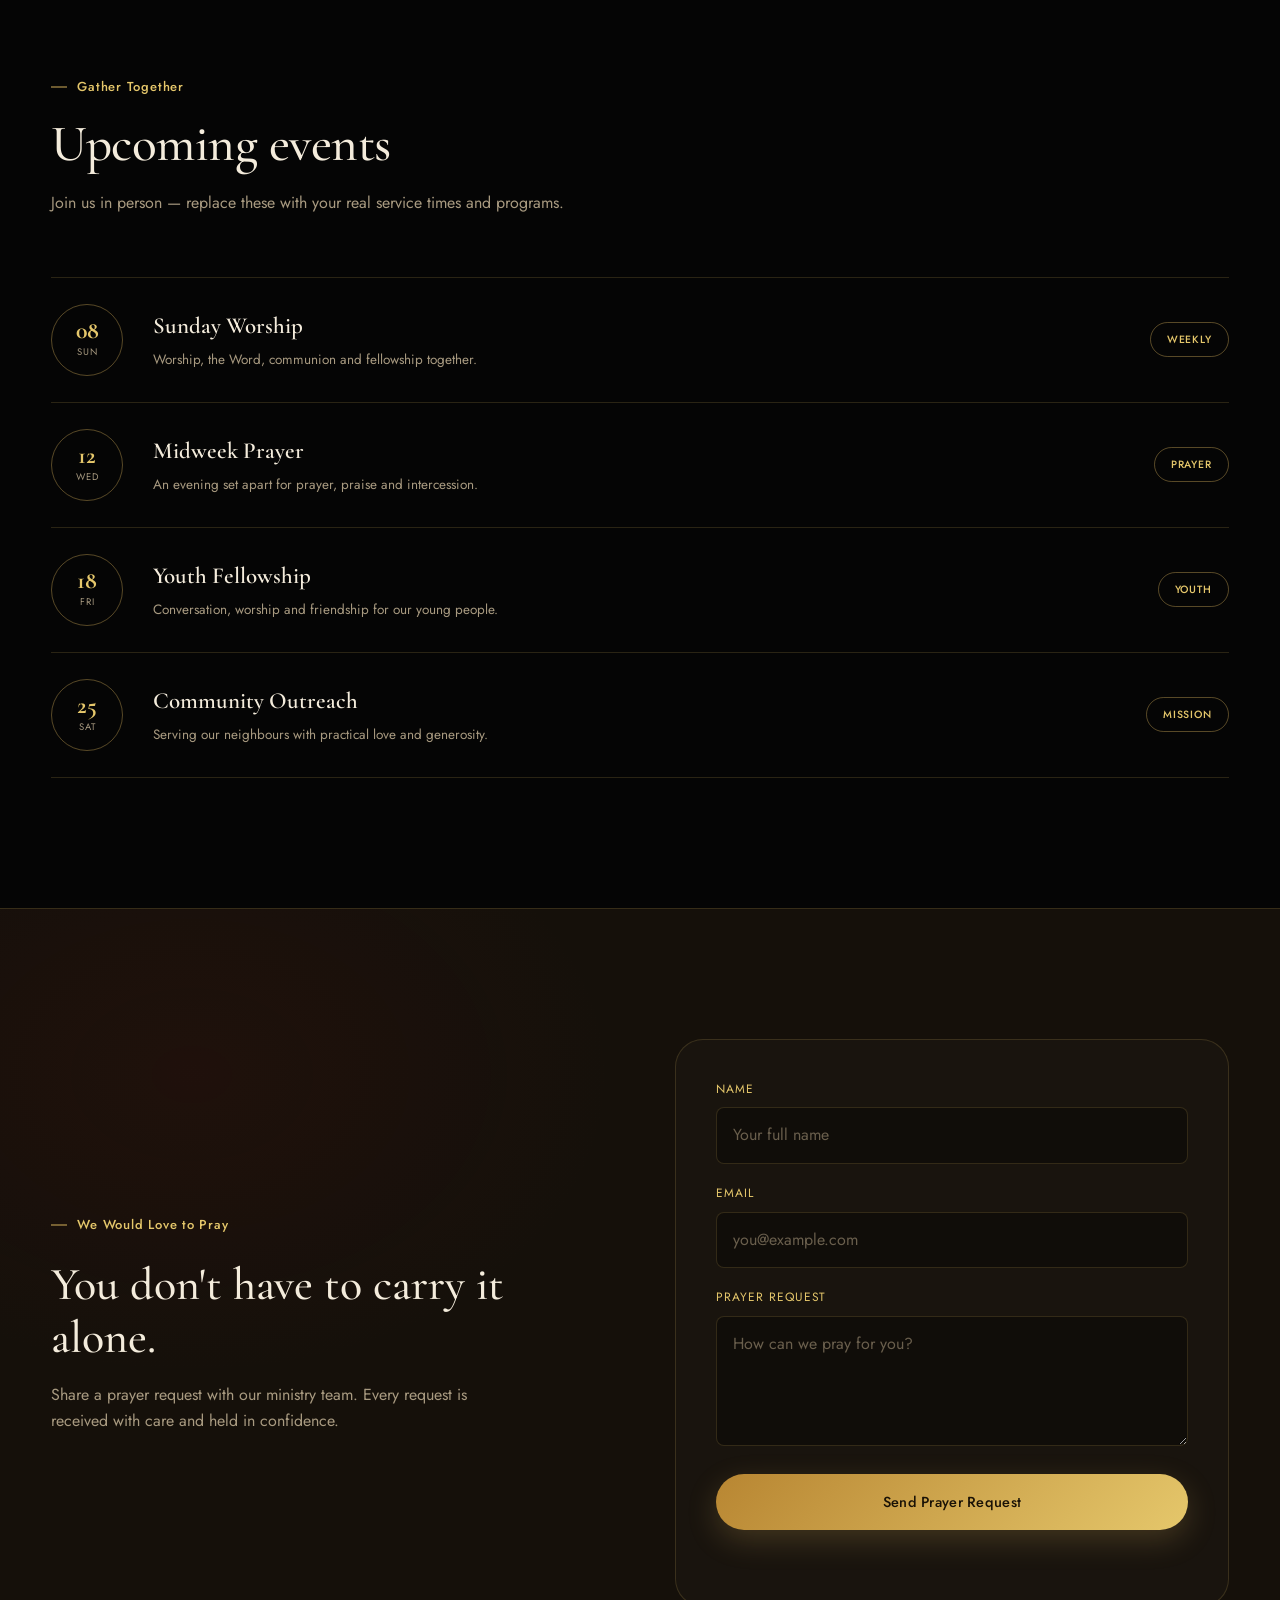
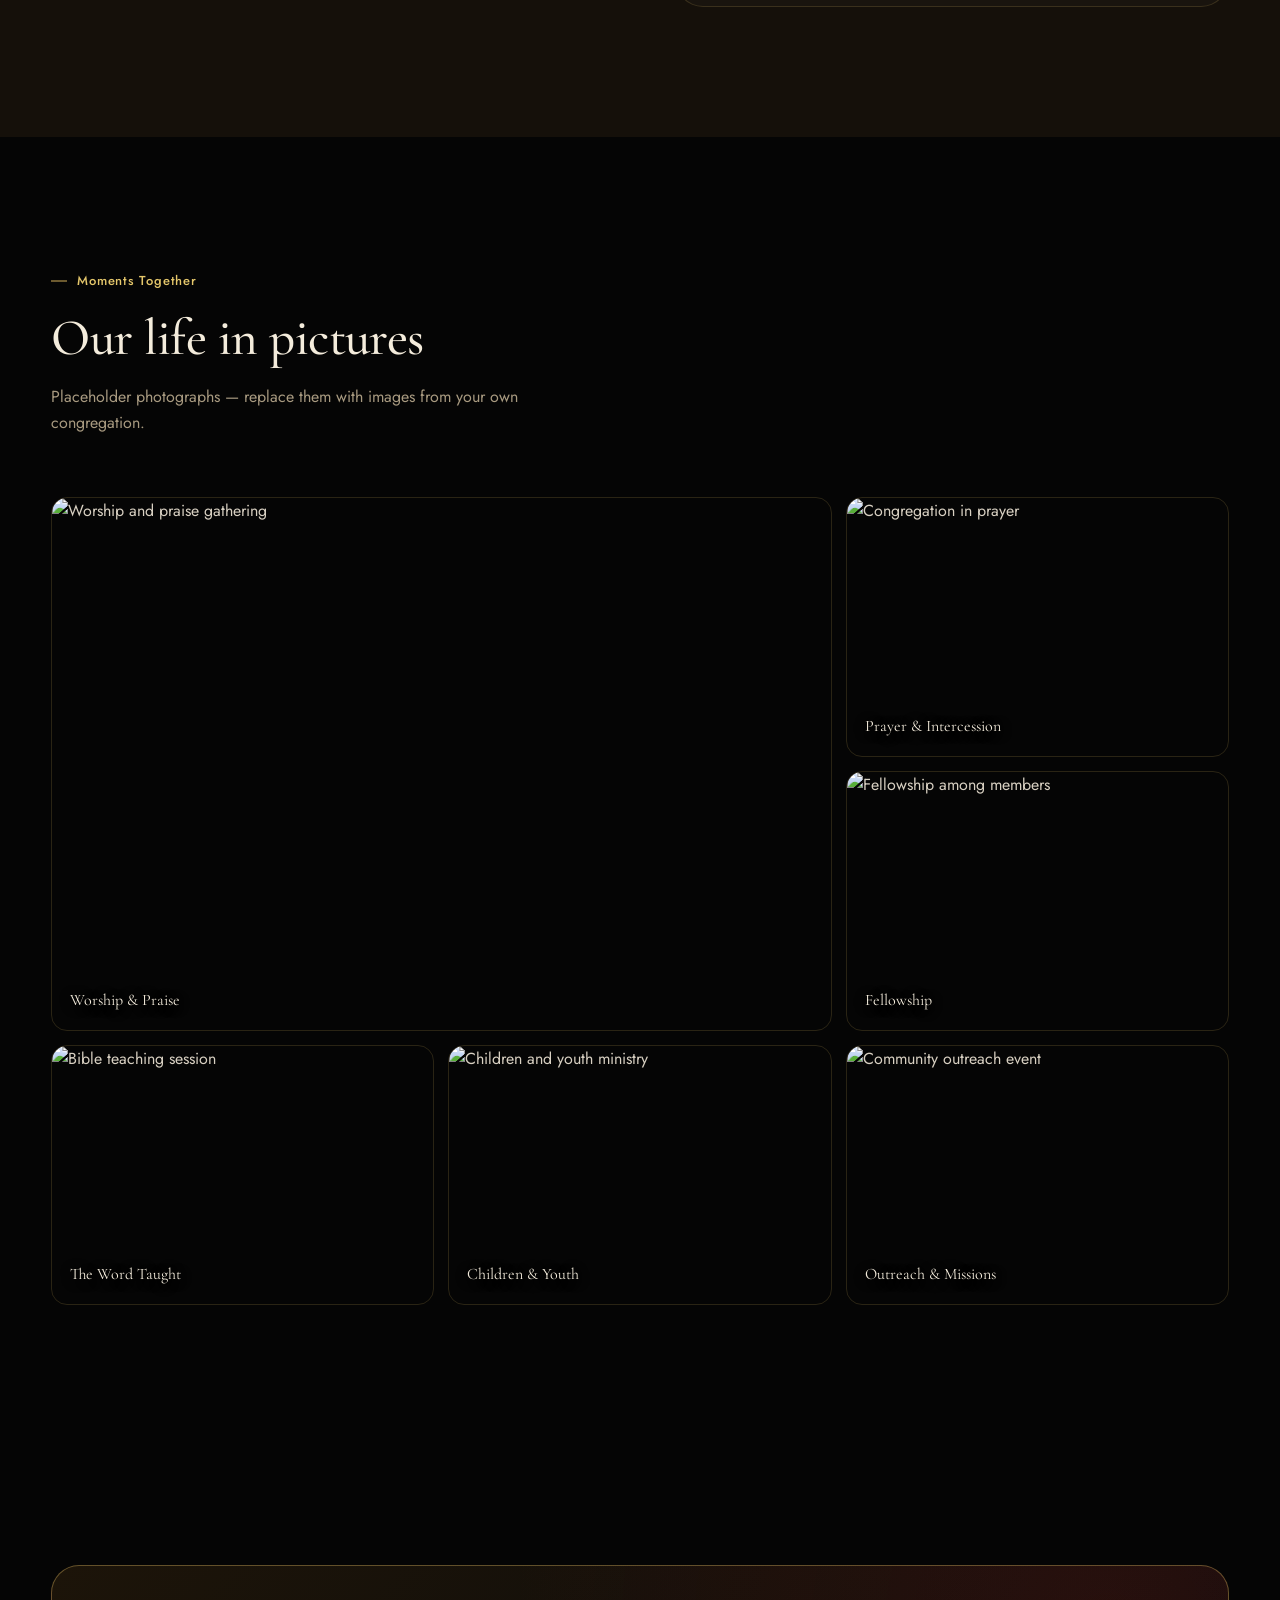
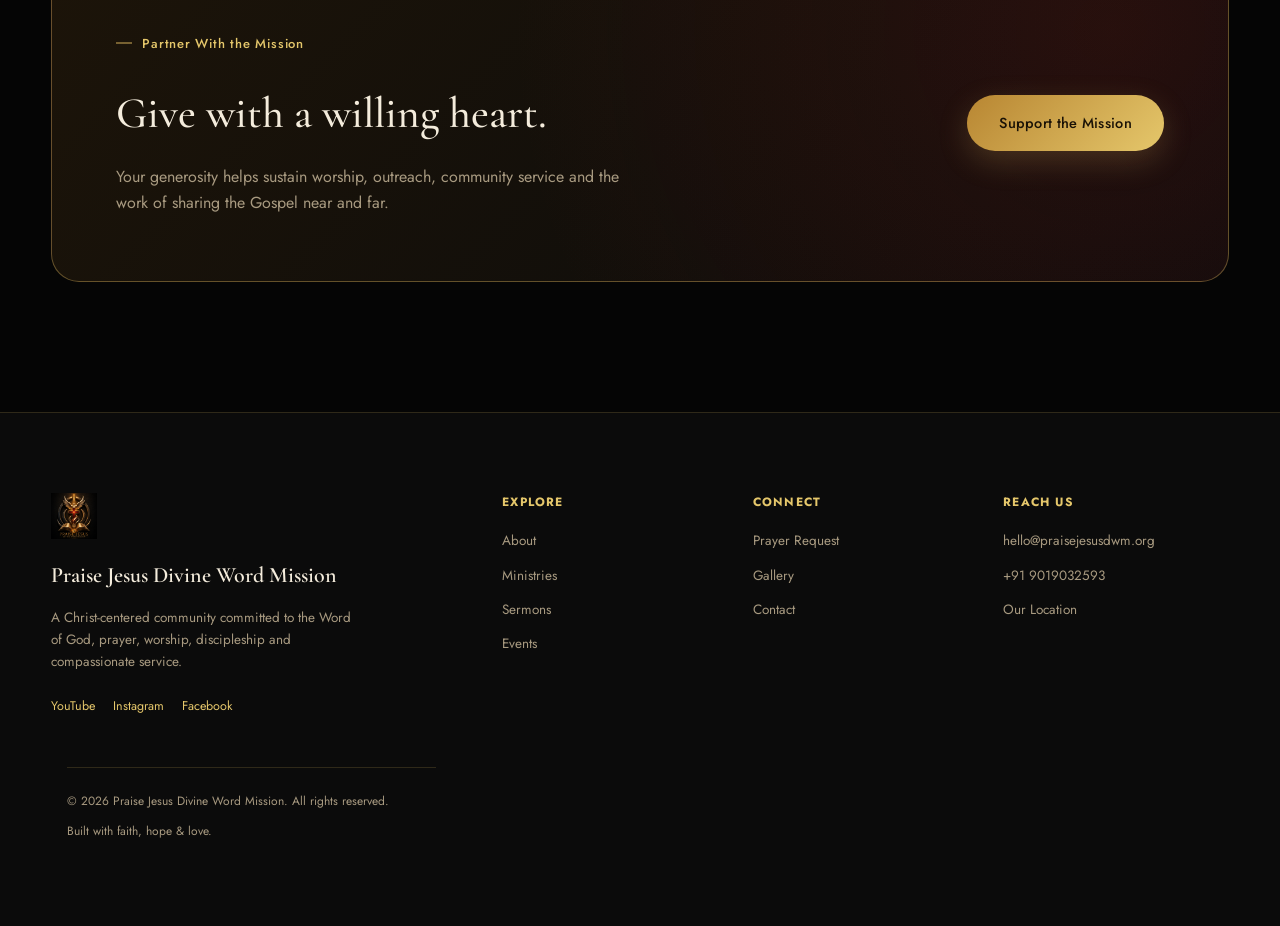
==== commit a67d3c19: "Update index.html" ====
--- a/index.html
+++ b/index.html
@@ -102,7 +102,7 @@
         <span class="hero-title-sub">Divine Word Mission</span>
       </h1>
 
-      <p class="hero-lede">A Christ-centered community devoted to the Word of God, prayer, worship, faith and compassionate service.</p>
+<p class="hero-lede">Praise Jesus Divine Word Mission is a Christ-centered ministry dedicated to Bible research, Bible theology, Bible science, Christian teaching, evangelism, discipleship and spreading the Gospel.</p>
 
       <div class="hero-actions">
         <a class="btn btn-gold" href="#about">Discover Our Mission</a>
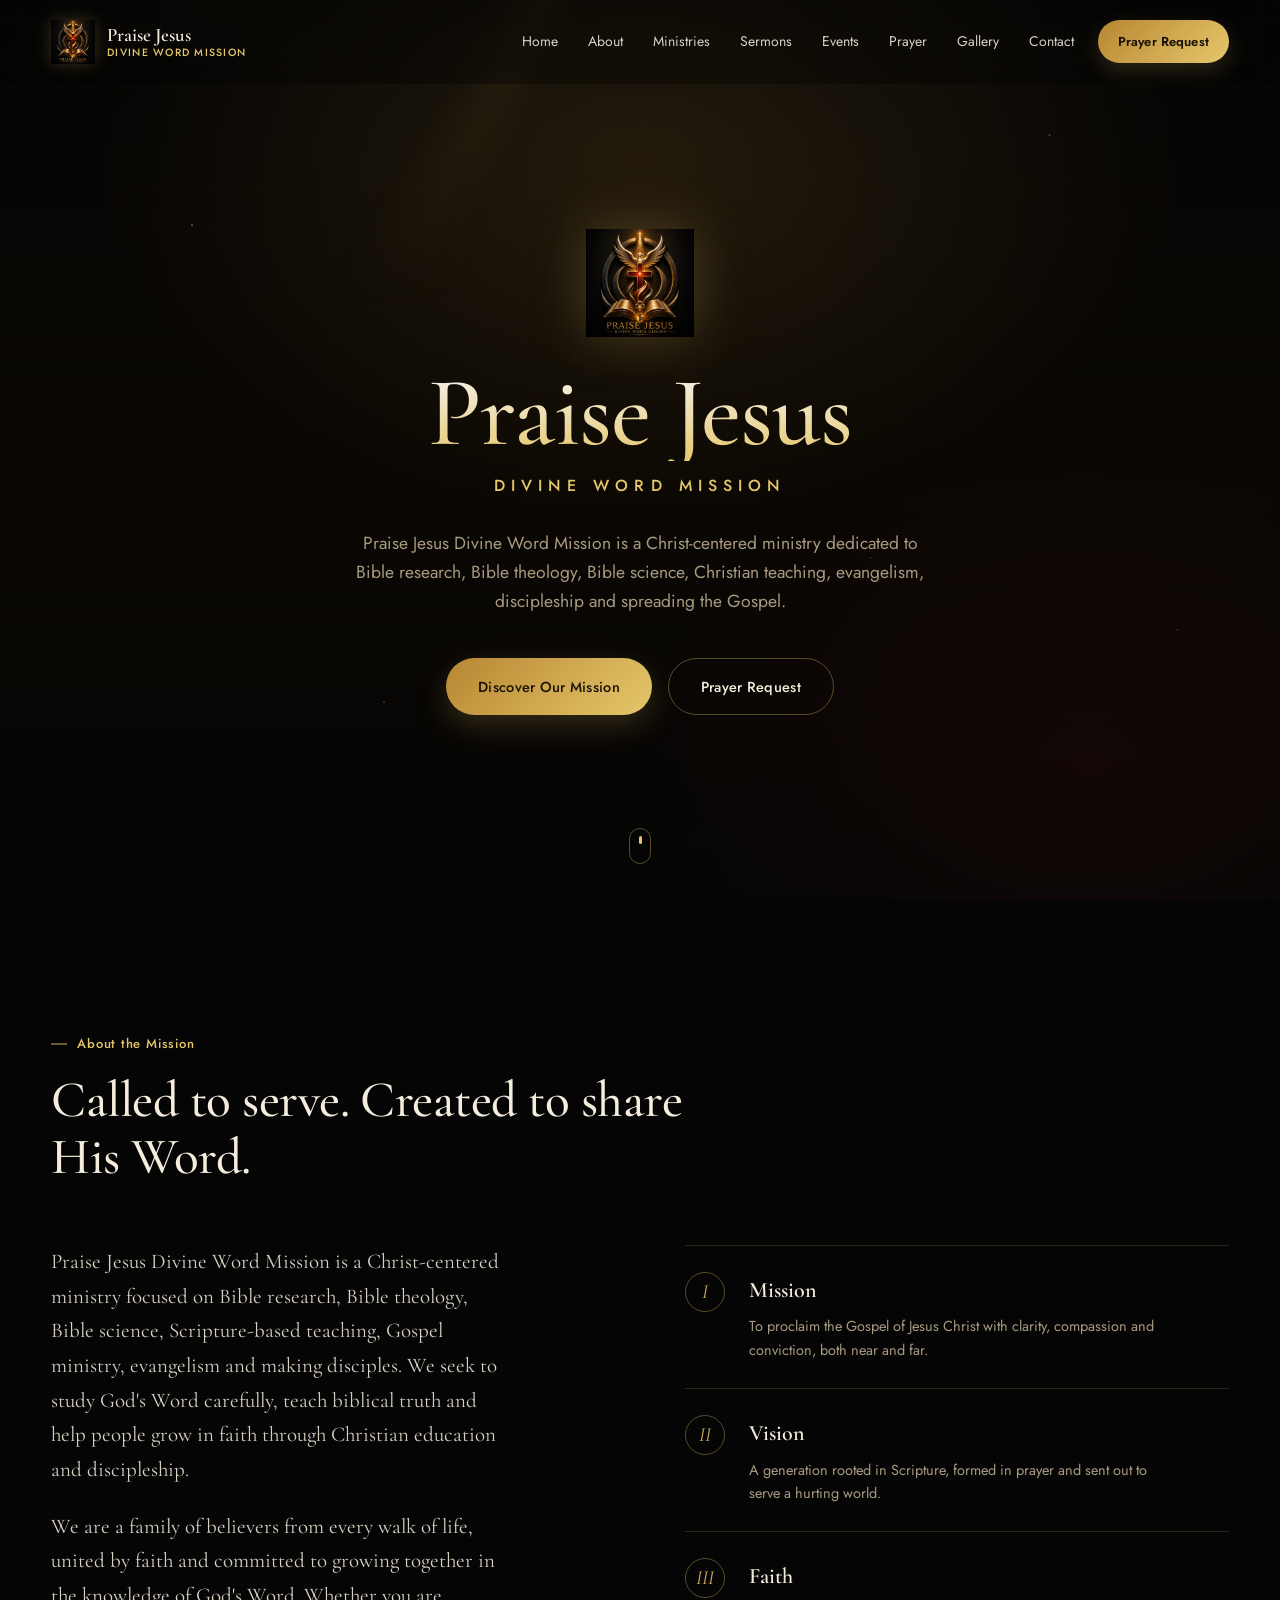
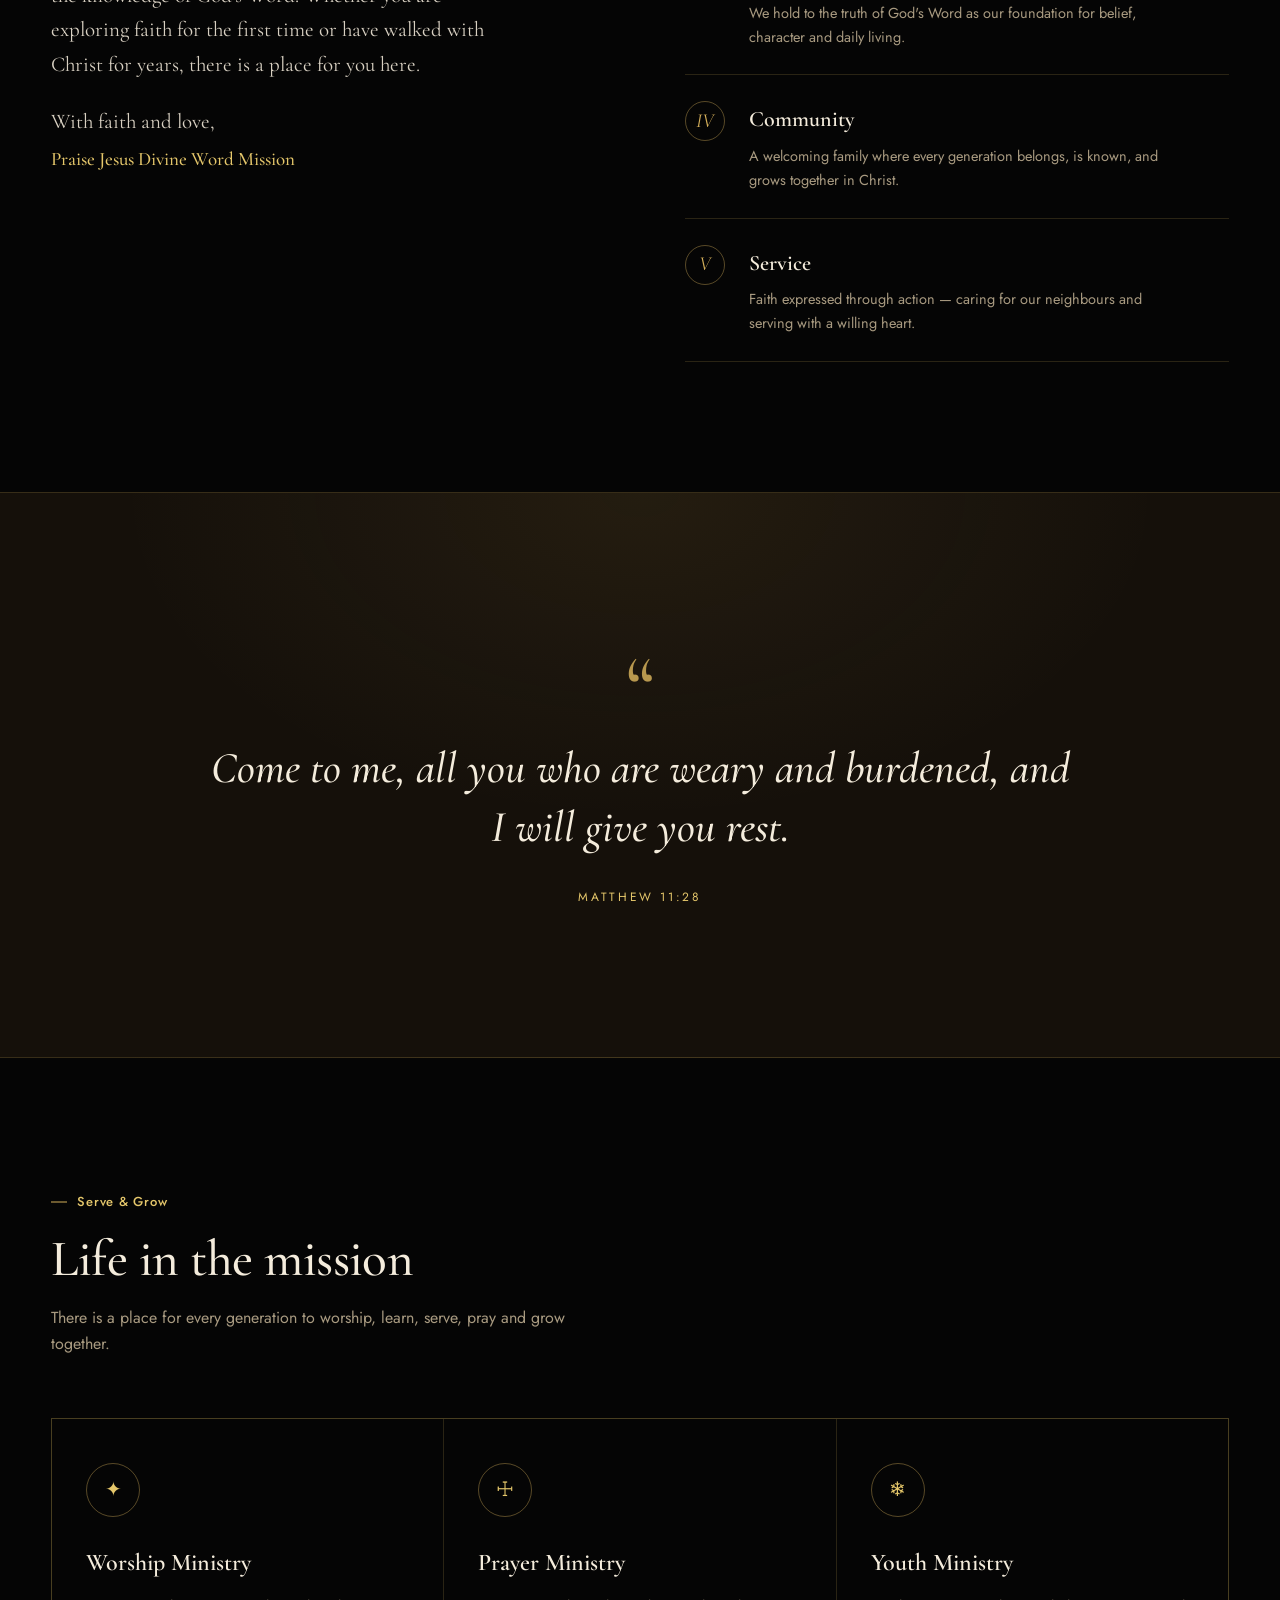
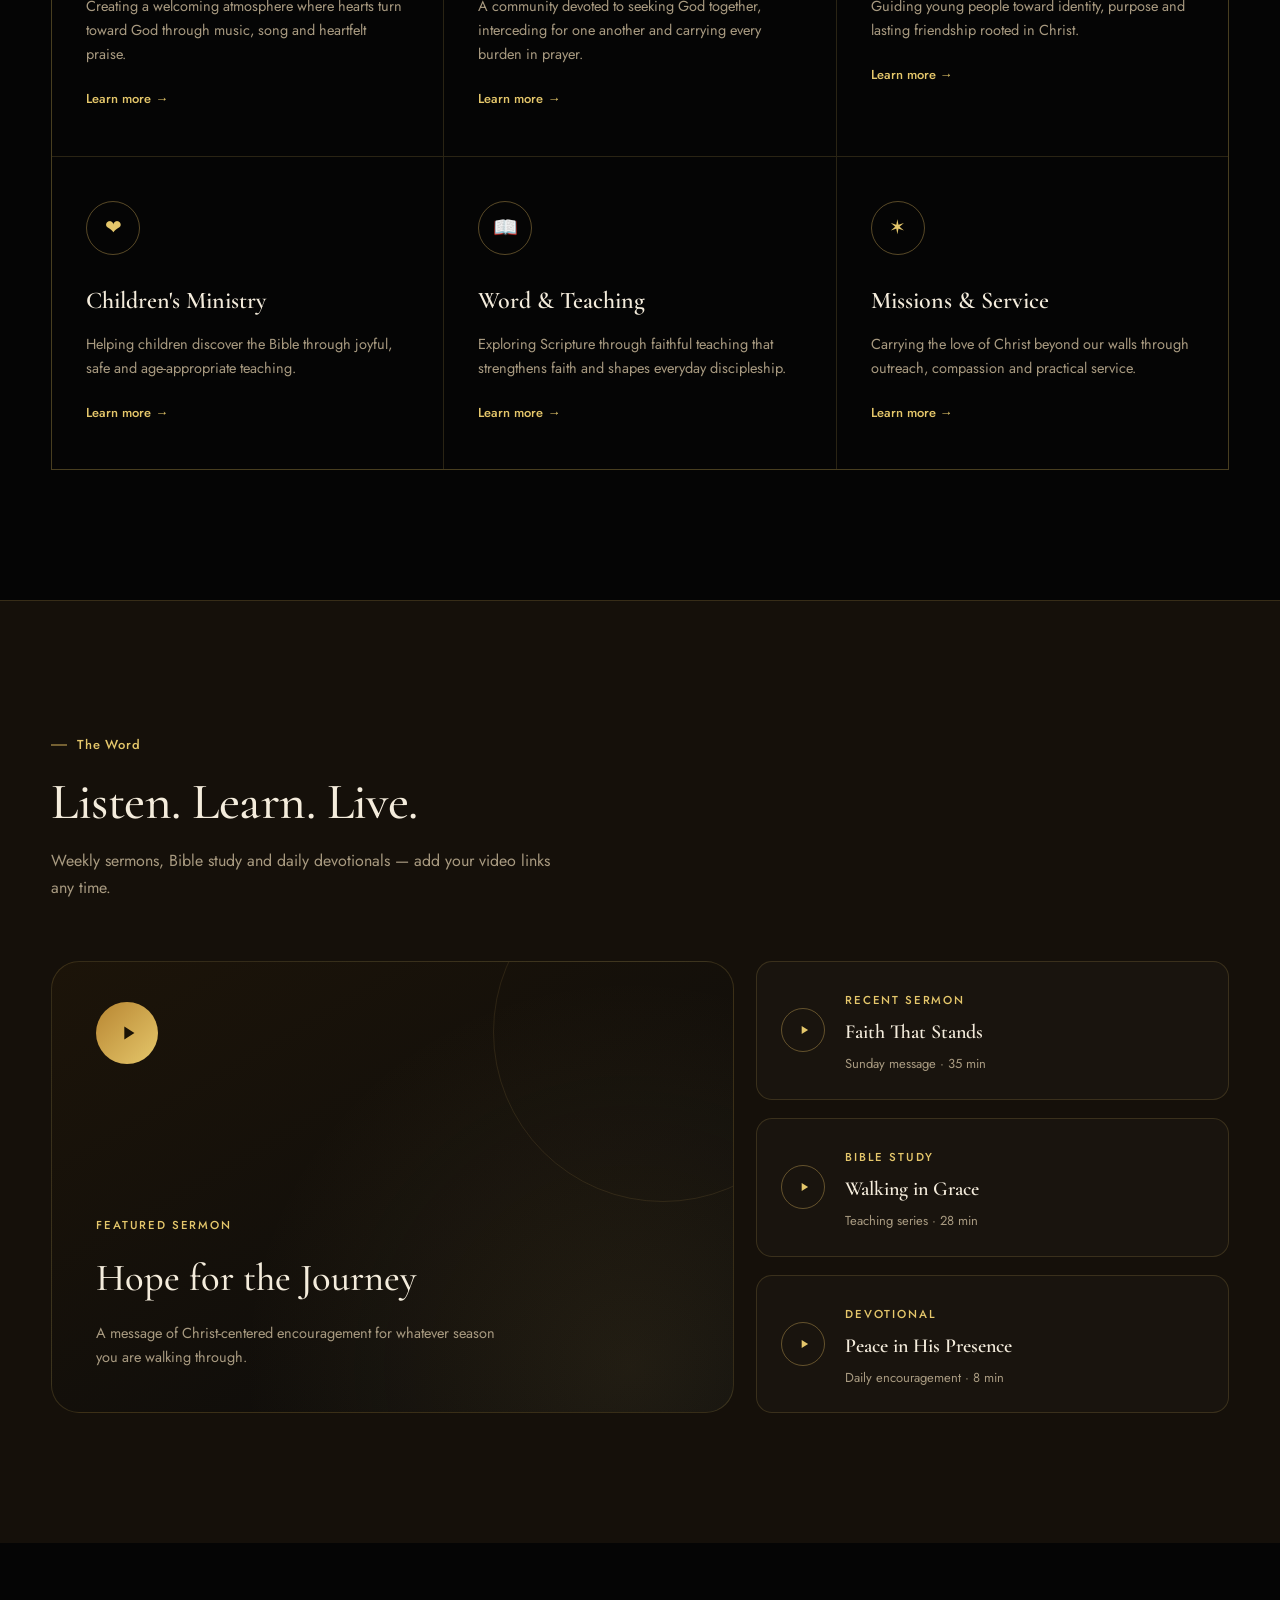
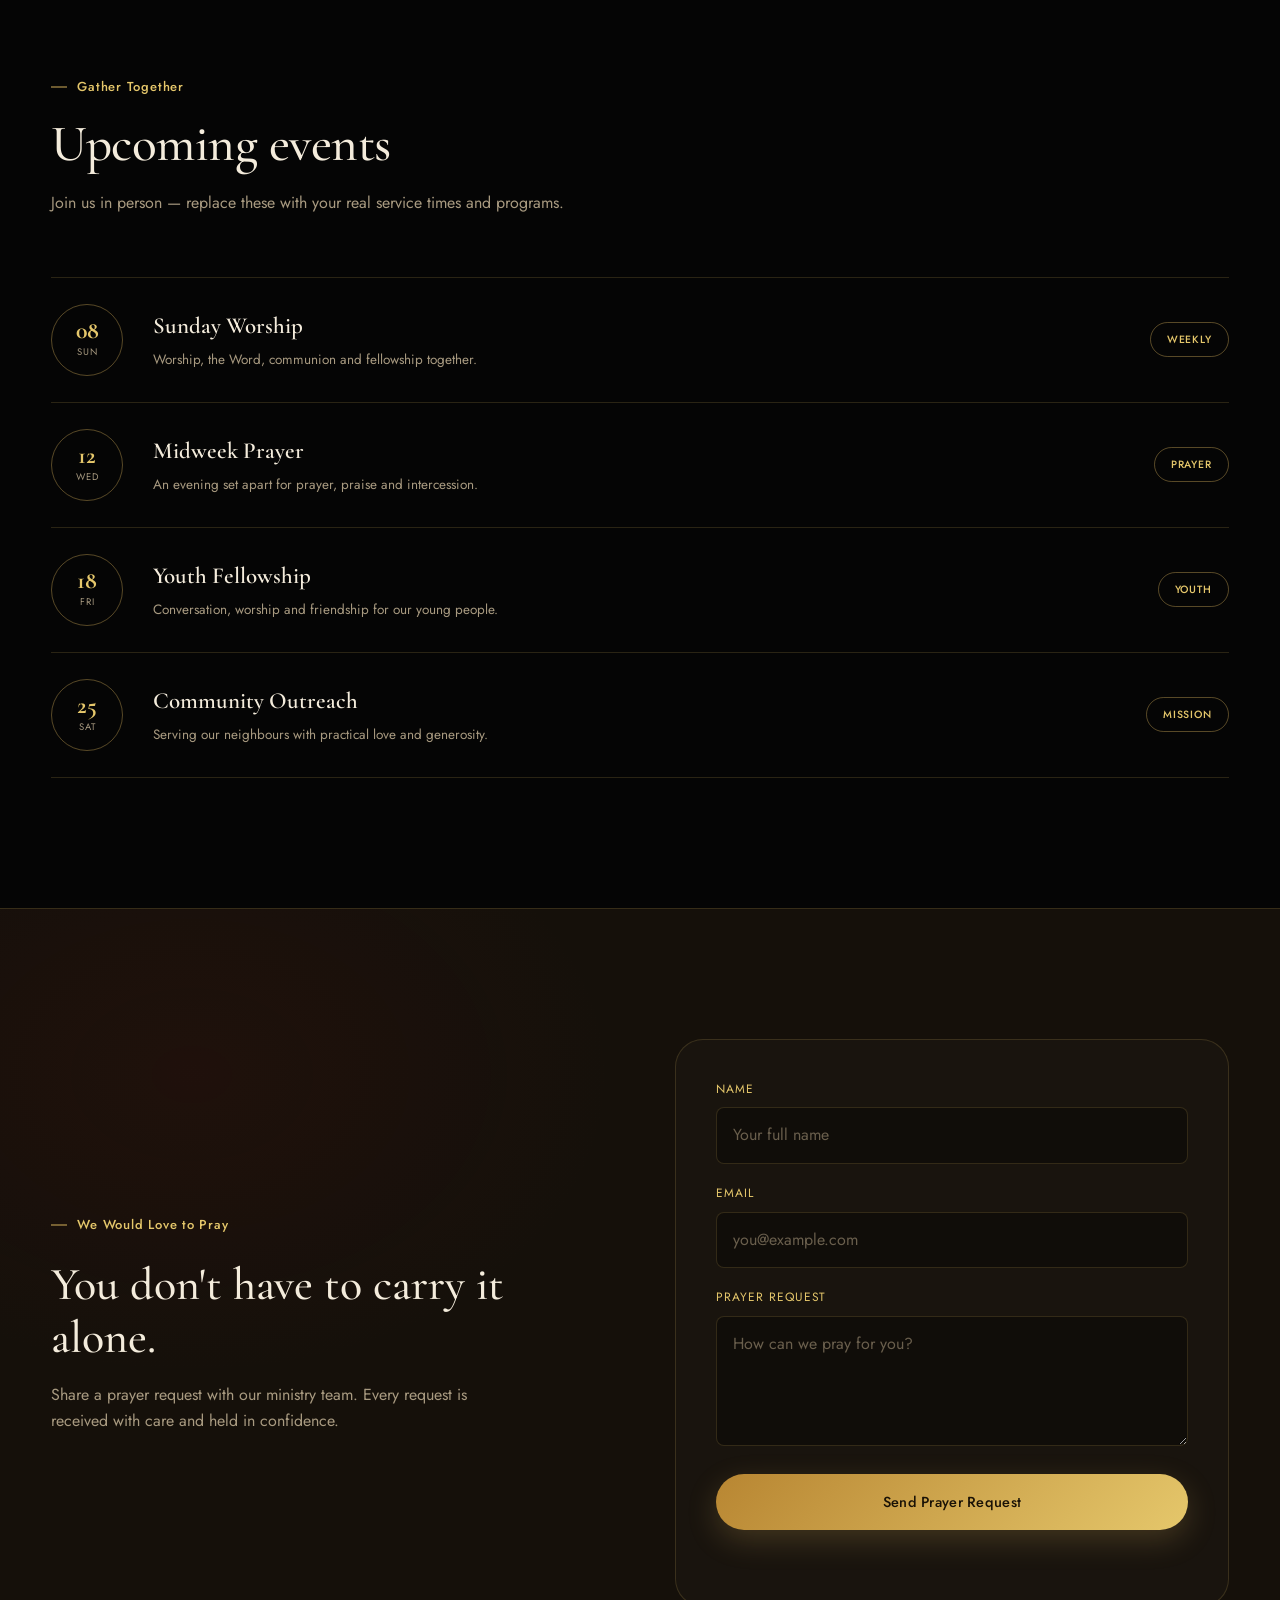
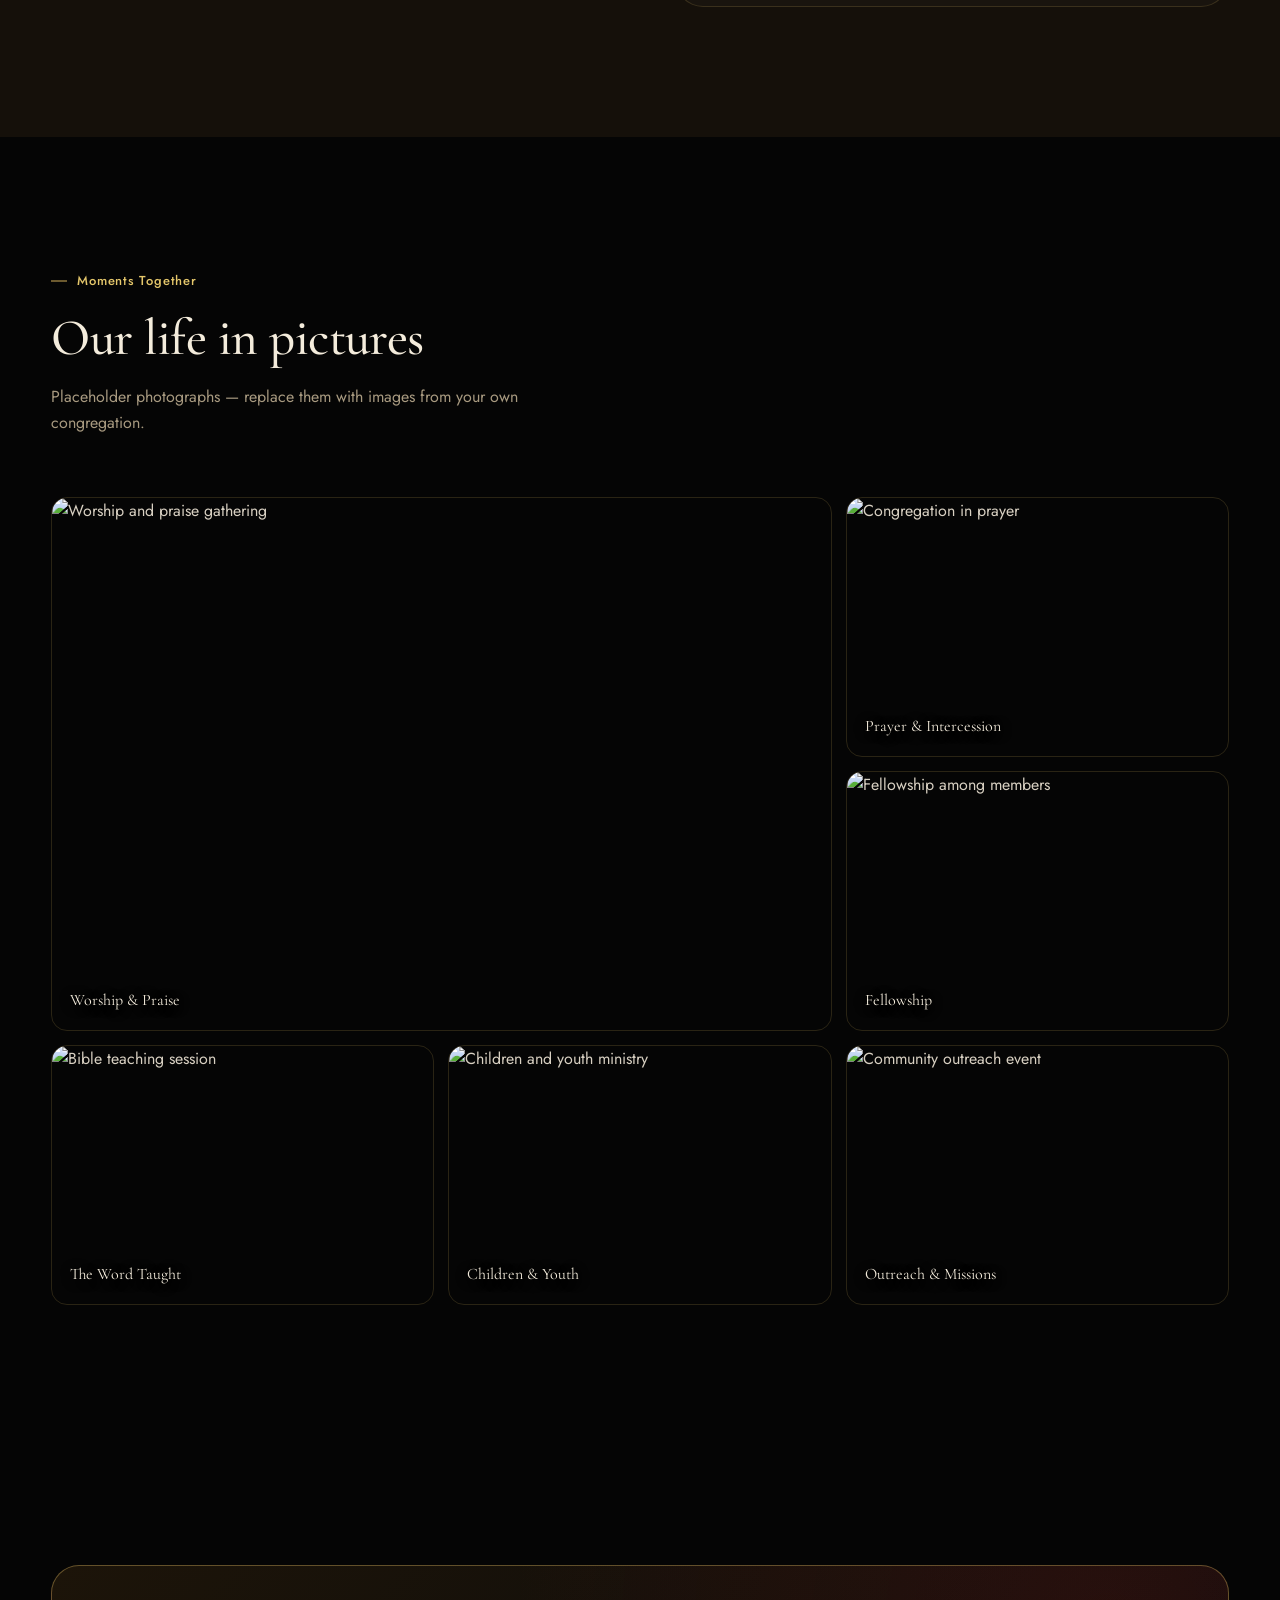
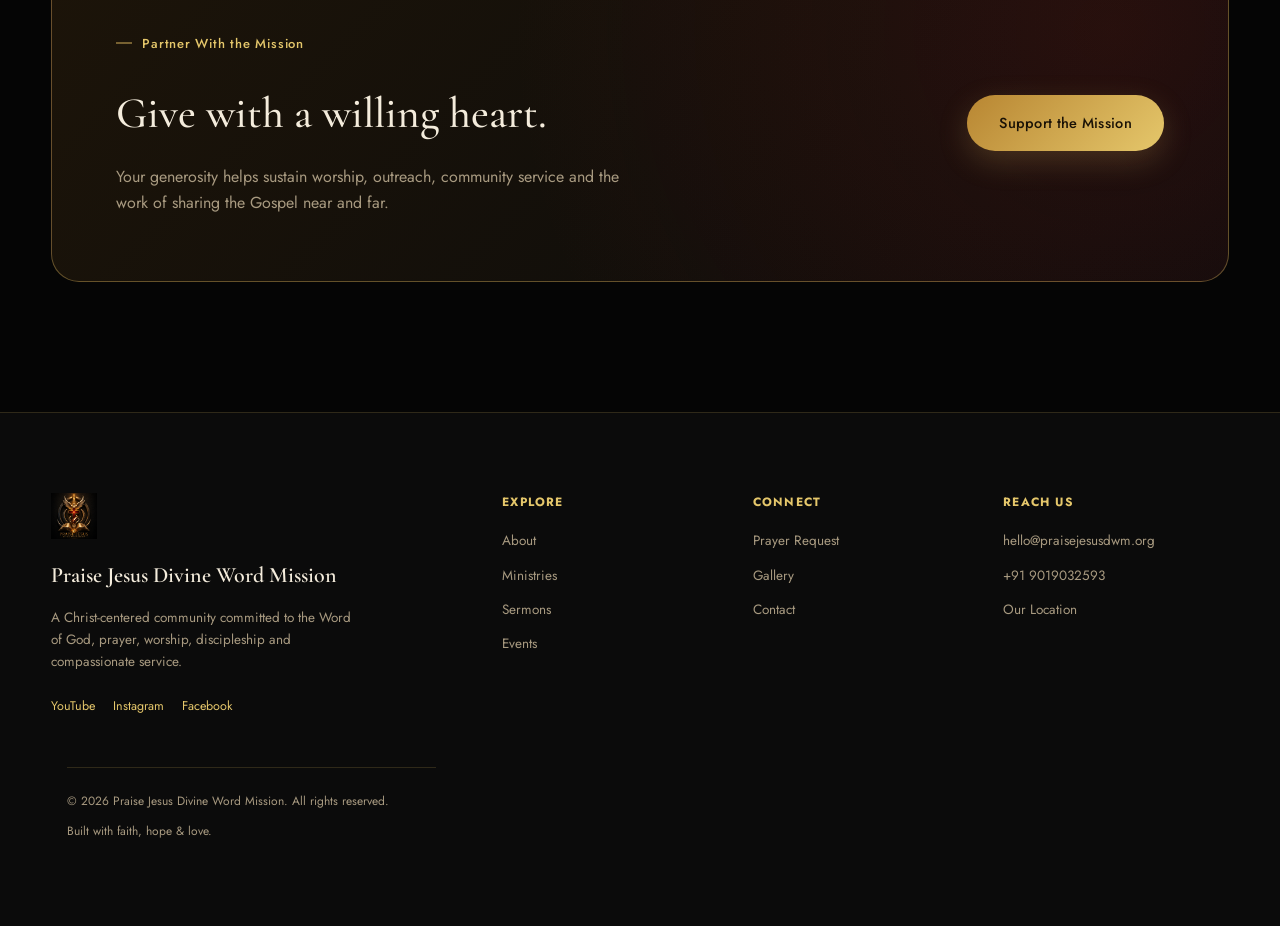
==== commit d6edfdde: "Update index.html" ====
--- a/index.html
+++ b/index.html
@@ -127,7 +127,7 @@
 
       <div class="about-grid">
         <article class="about-copy reveal">
-          <p>Praise Jesus Divine Word Mission was founded on a simple conviction: that the Gospel of Jesus Christ changes lives, and that a community gathered around Scripture, prayer and worship can carry that change into the wider world.</p>
+         <p>Praise Jesus Divine Word Mission is a Christ-centered ministry focused on Bible research, Bible theology, Bible science, Scripture-based teaching, Gospel ministry, evangelism and making disciples. We seek to study God's Word carefully, teach biblical truth and help people grow in faith through Christian education and discipleship.</p>
           <p>We are a family of believers from every walk of life, united by faith and committed to growing together in the knowledge of God's Word. Whether you are exploring faith for the first time or have walked with Christ for years, there is a place for you here.</p>
           <p class="about-signature">With faith and love,<br><strong>Praise Jesus Divine Word Mission</strong></p>
         </article>
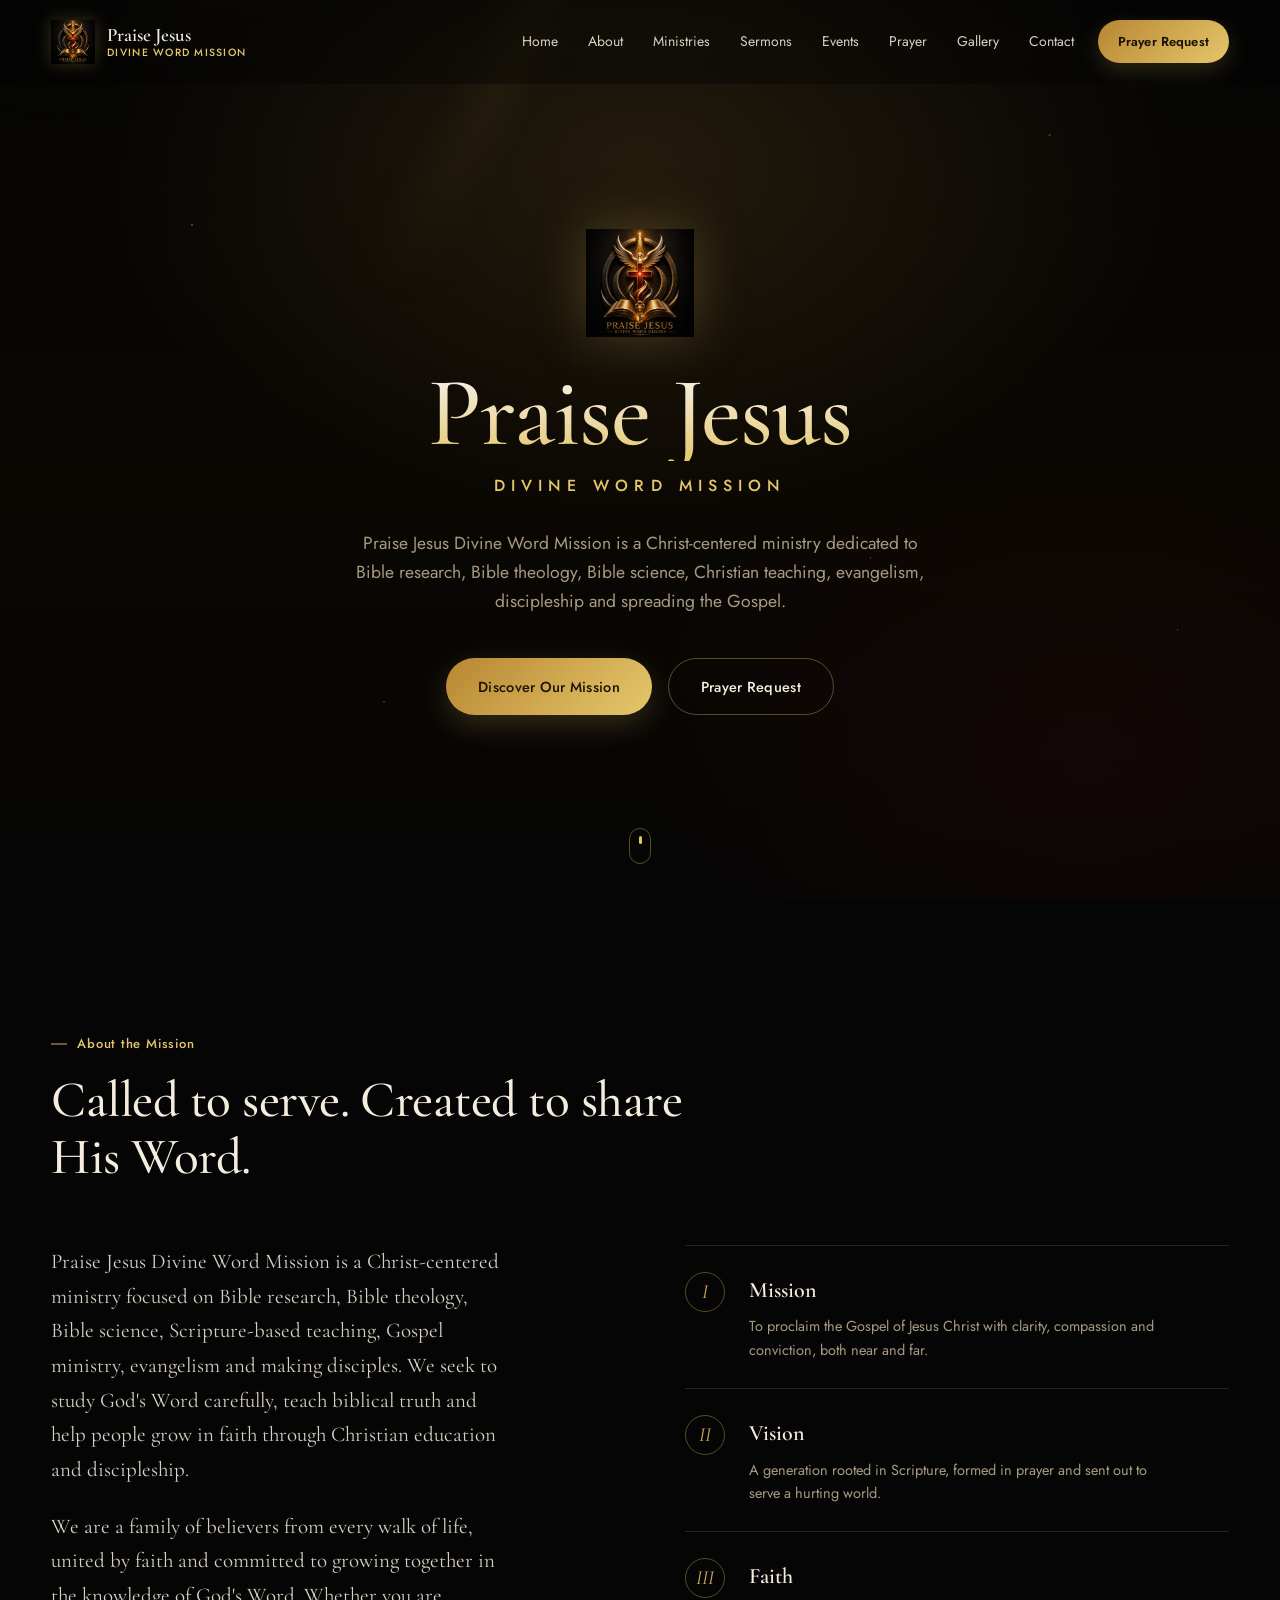
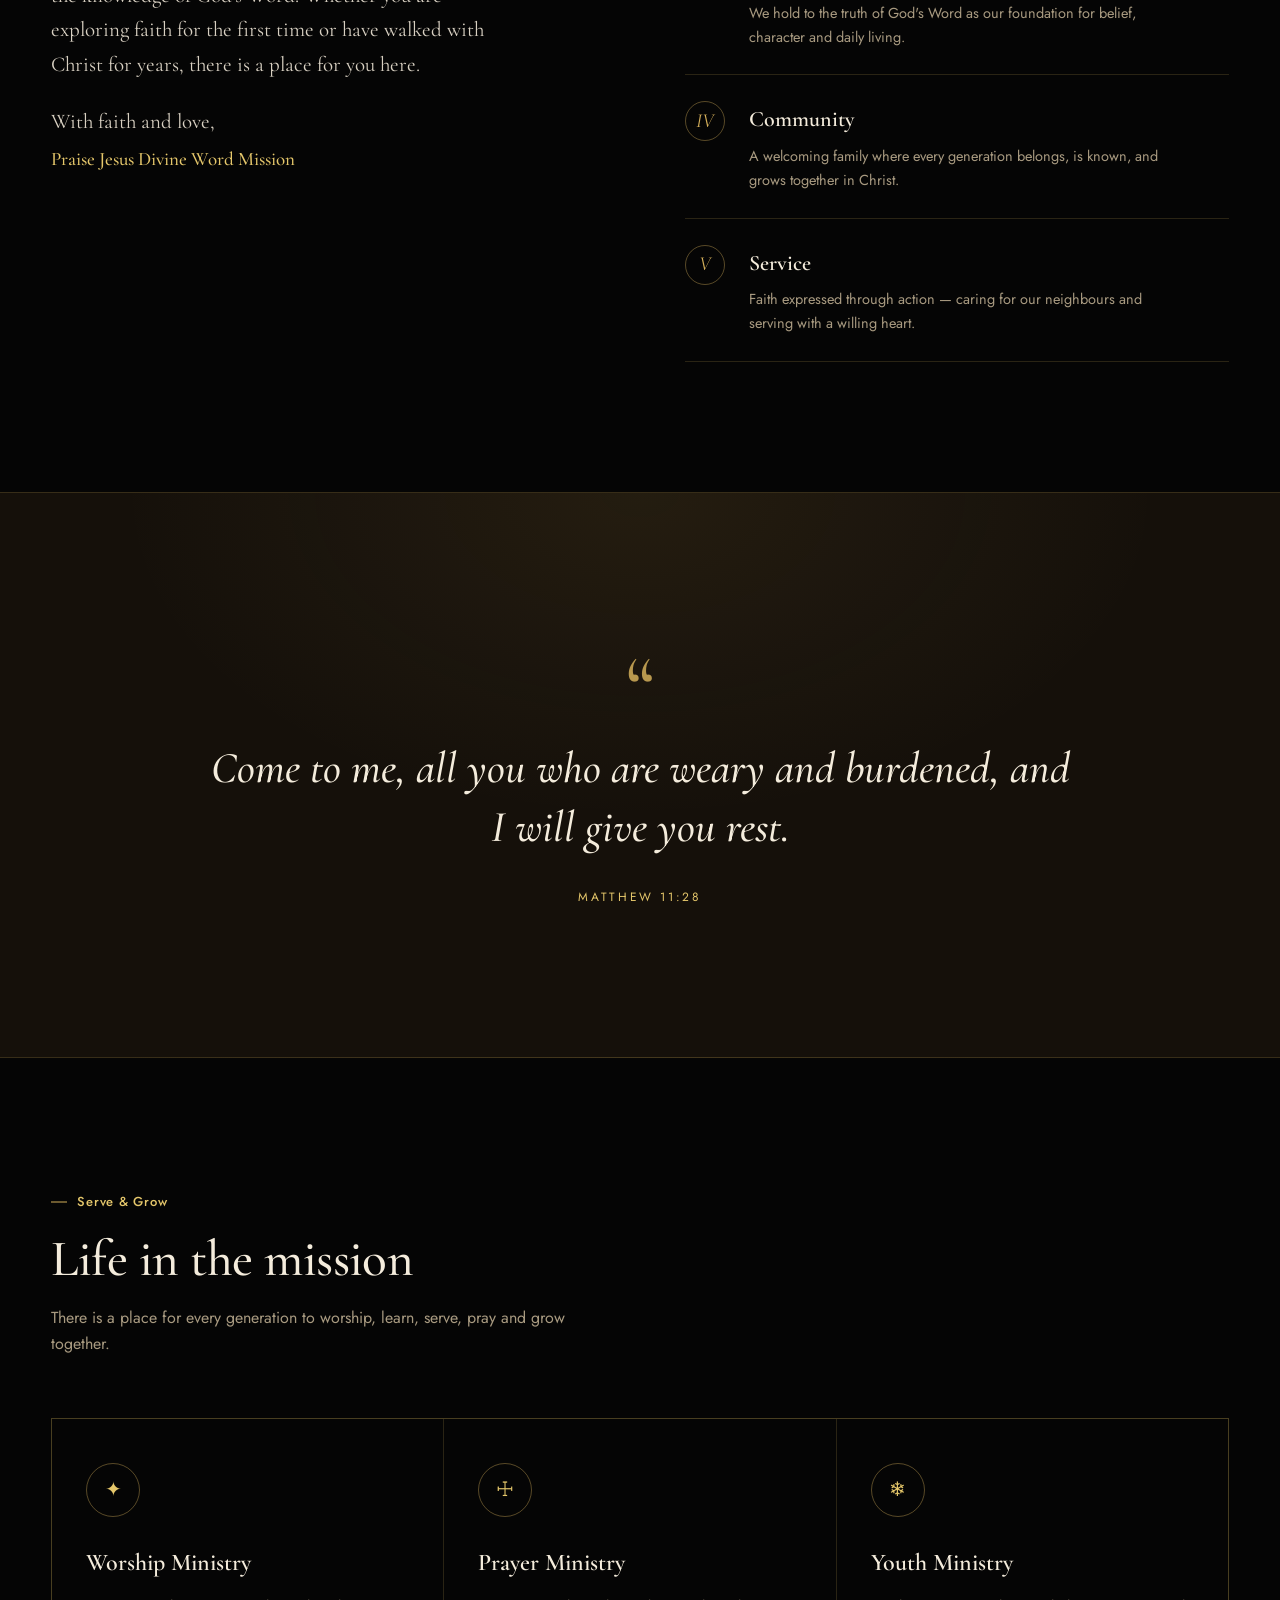
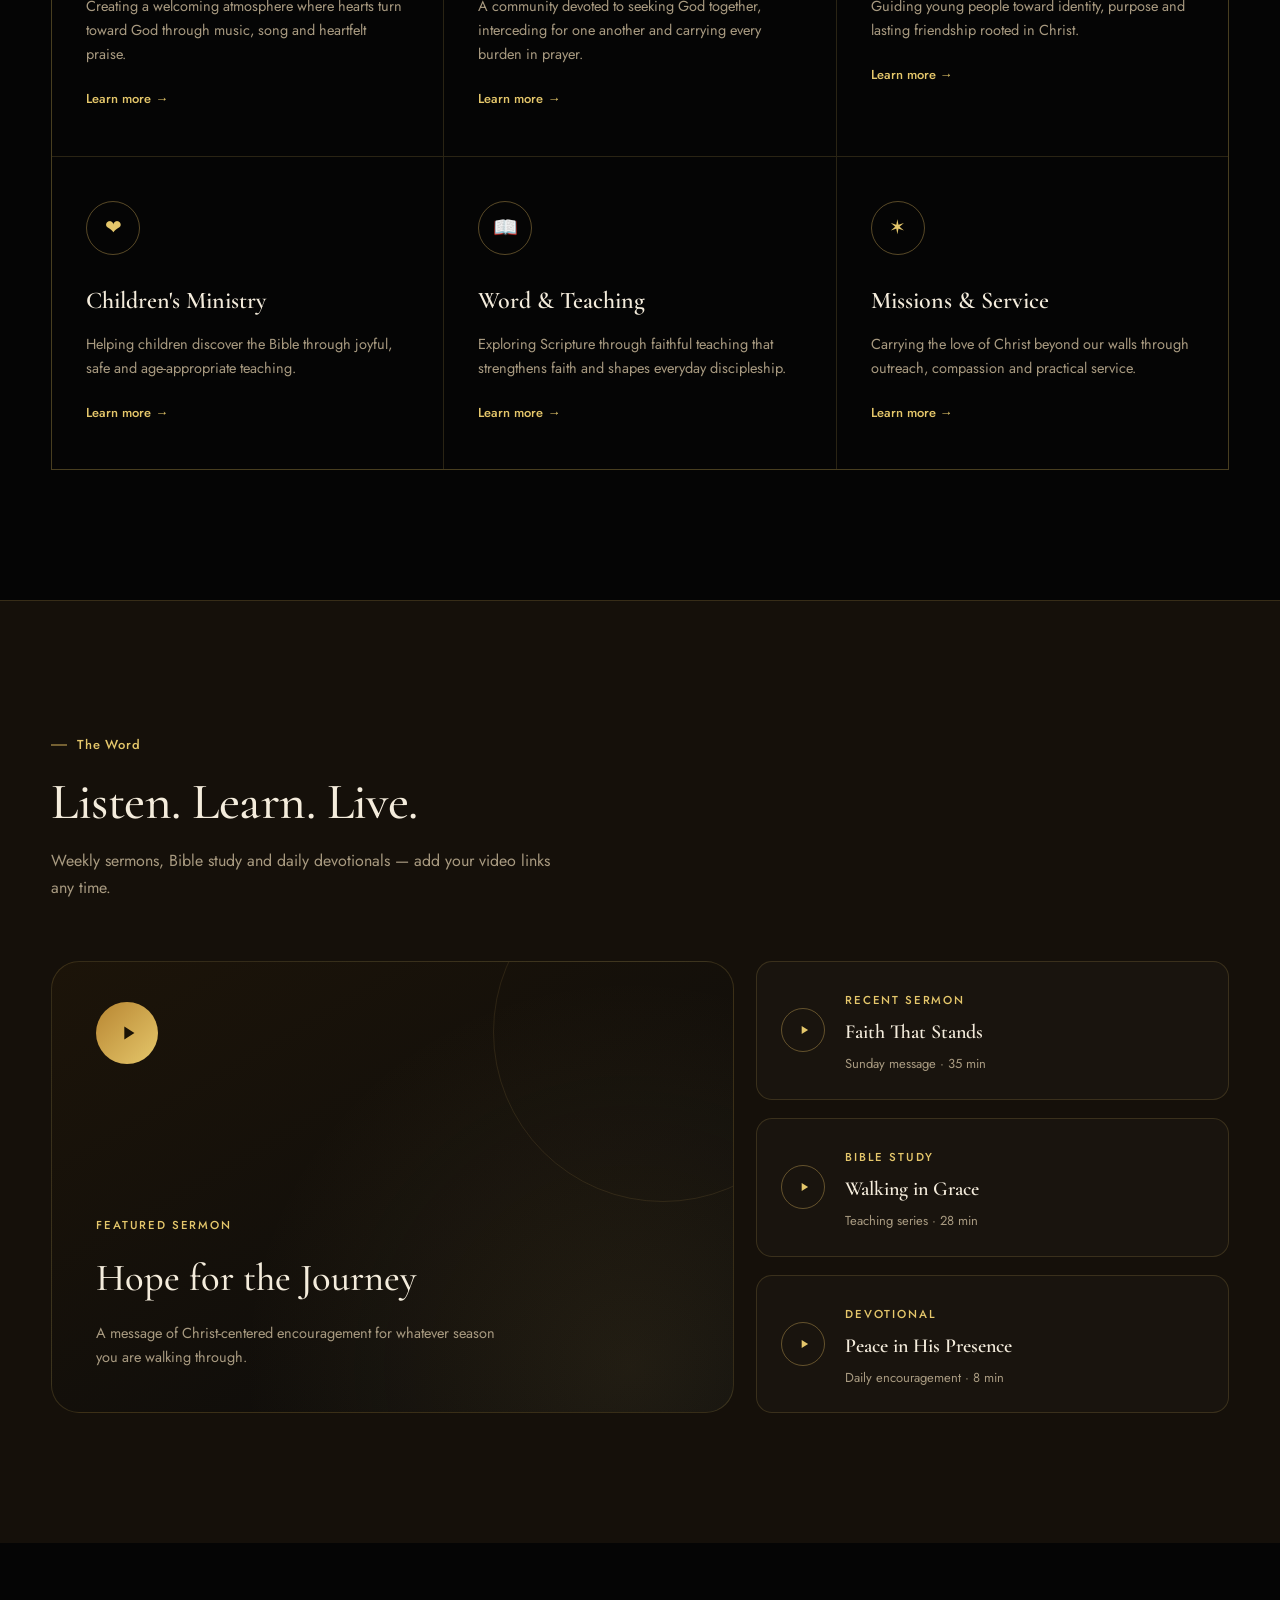
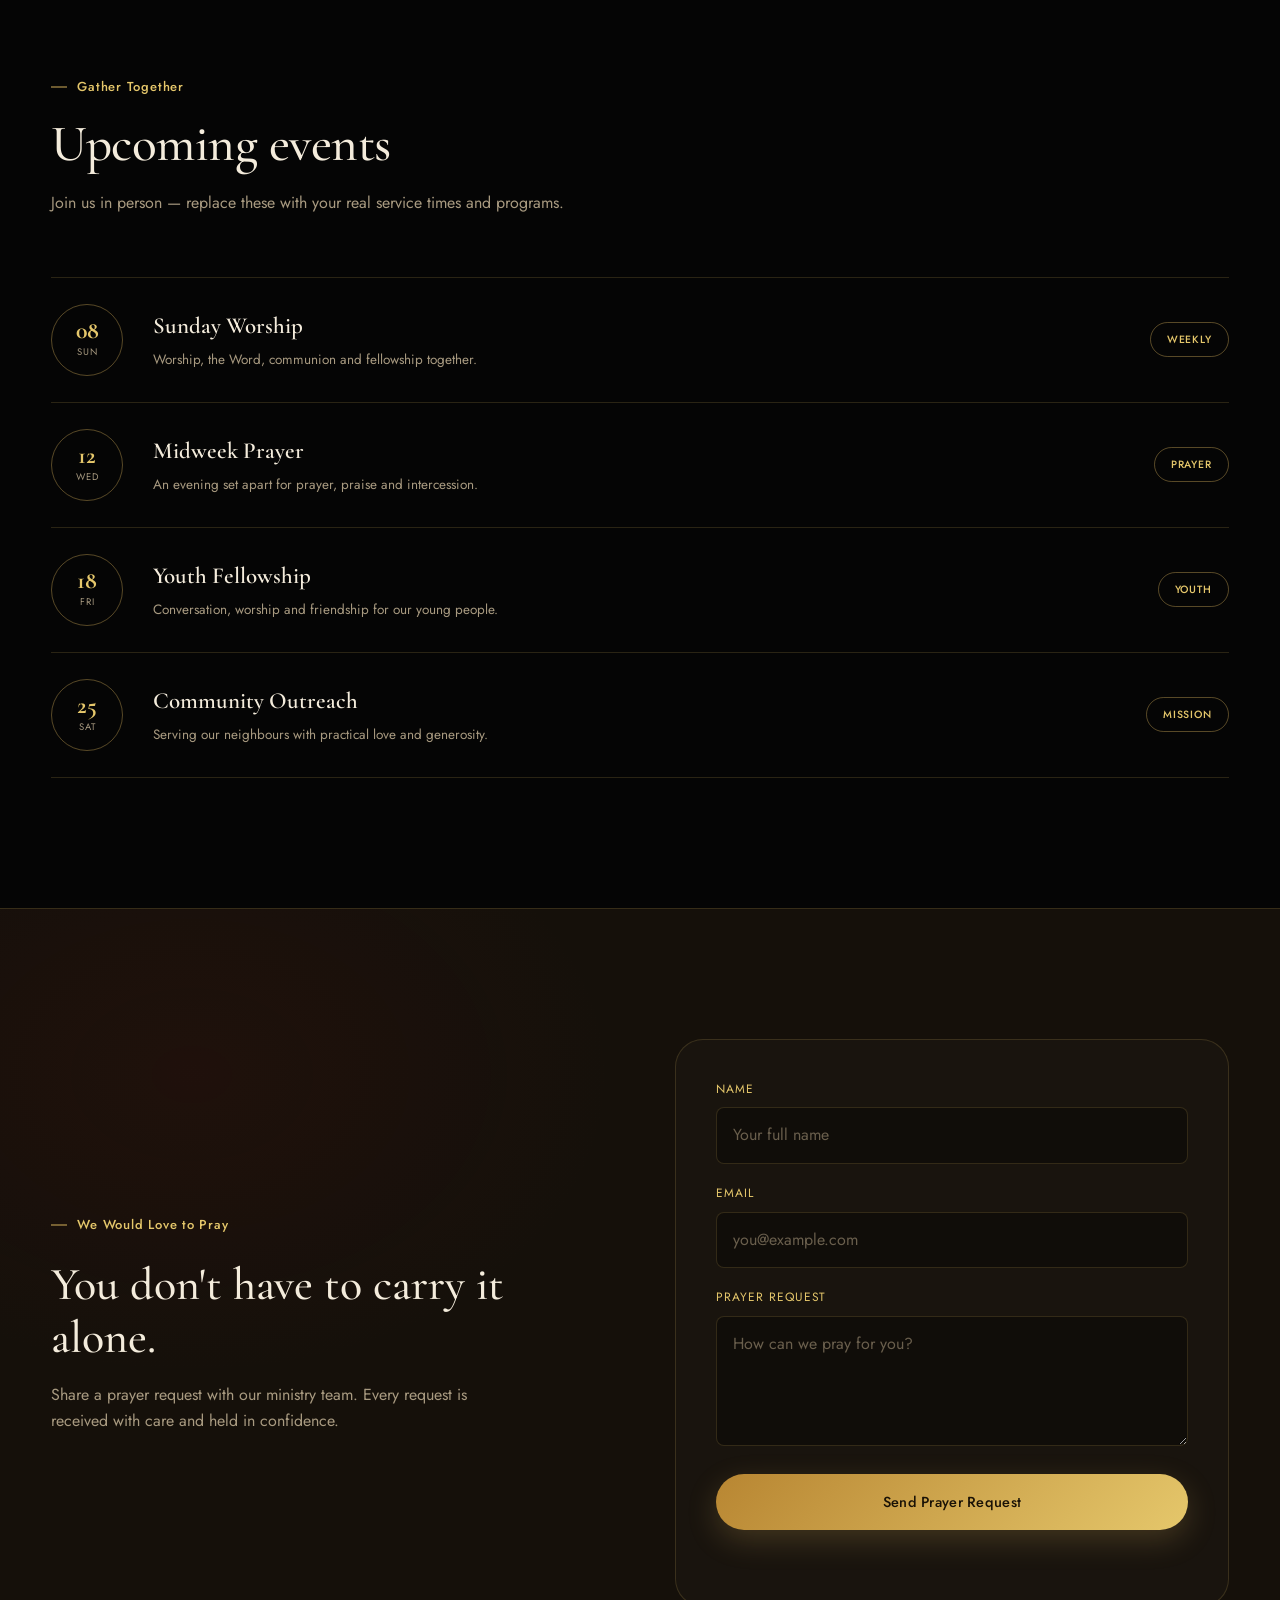
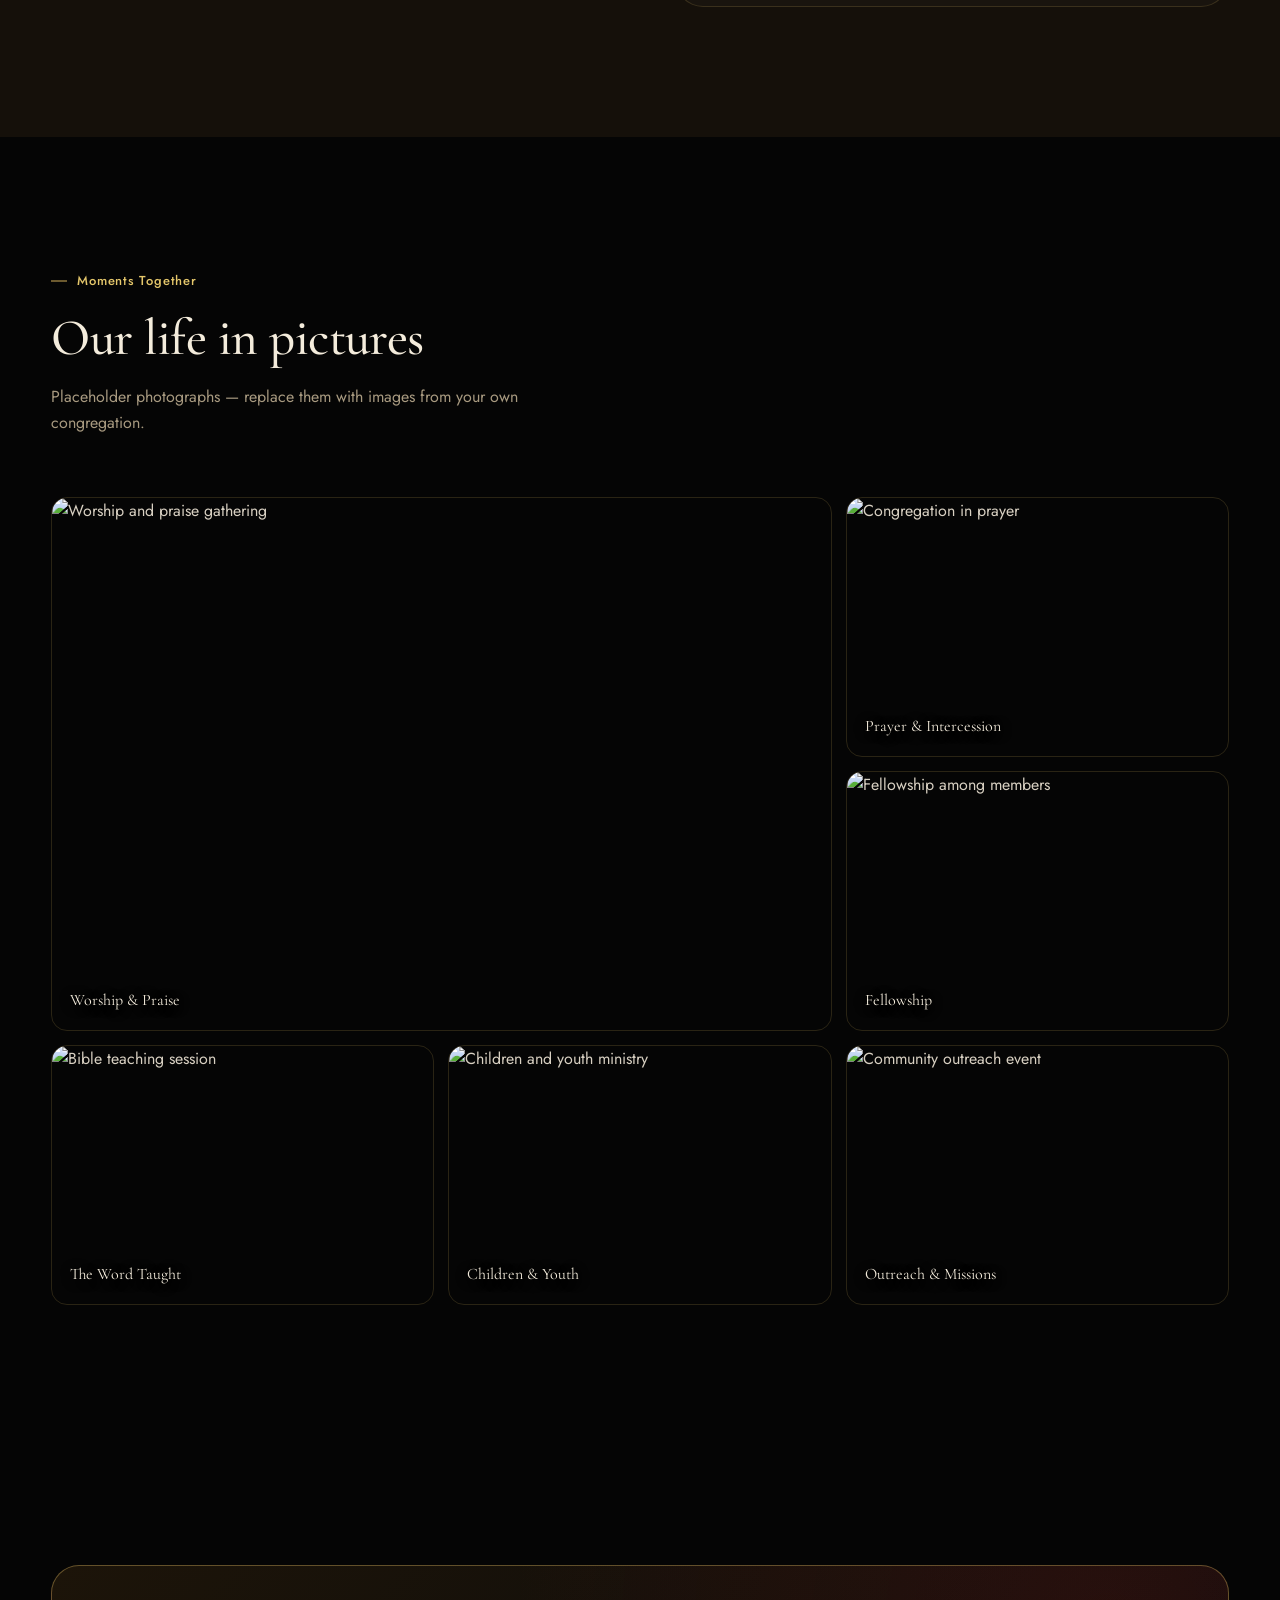
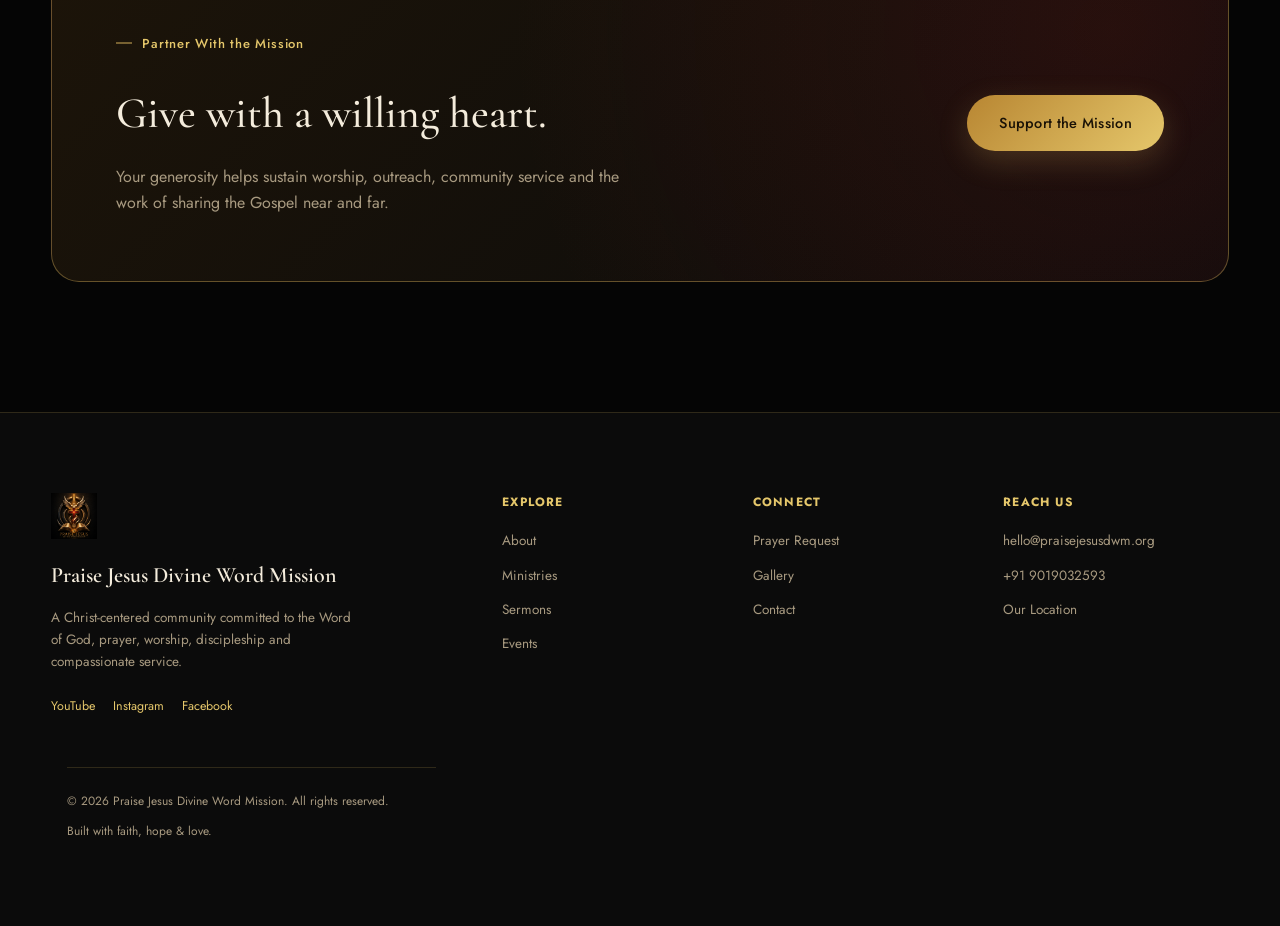
==== commit 6b0e07e5: "Update index.html" ====
--- a/index.html
+++ b/index.html
@@ -15,7 +15,6 @@
 <meta property="og:description" content="Praise Jesus Divine Word Mission — Bible research, Bible theology, Bible science, Christian teaching, evangelism, discipleship and Gospel ministry.">
 <meta property="og:image" content="logo.png">
 <meta property="og:url" content="https://pjdwministry.com/">
-
 <link rel="icon" type="image/png" href="logo.png">
 
 <link rel="preconnect" href="https://fonts.googleapis.com">
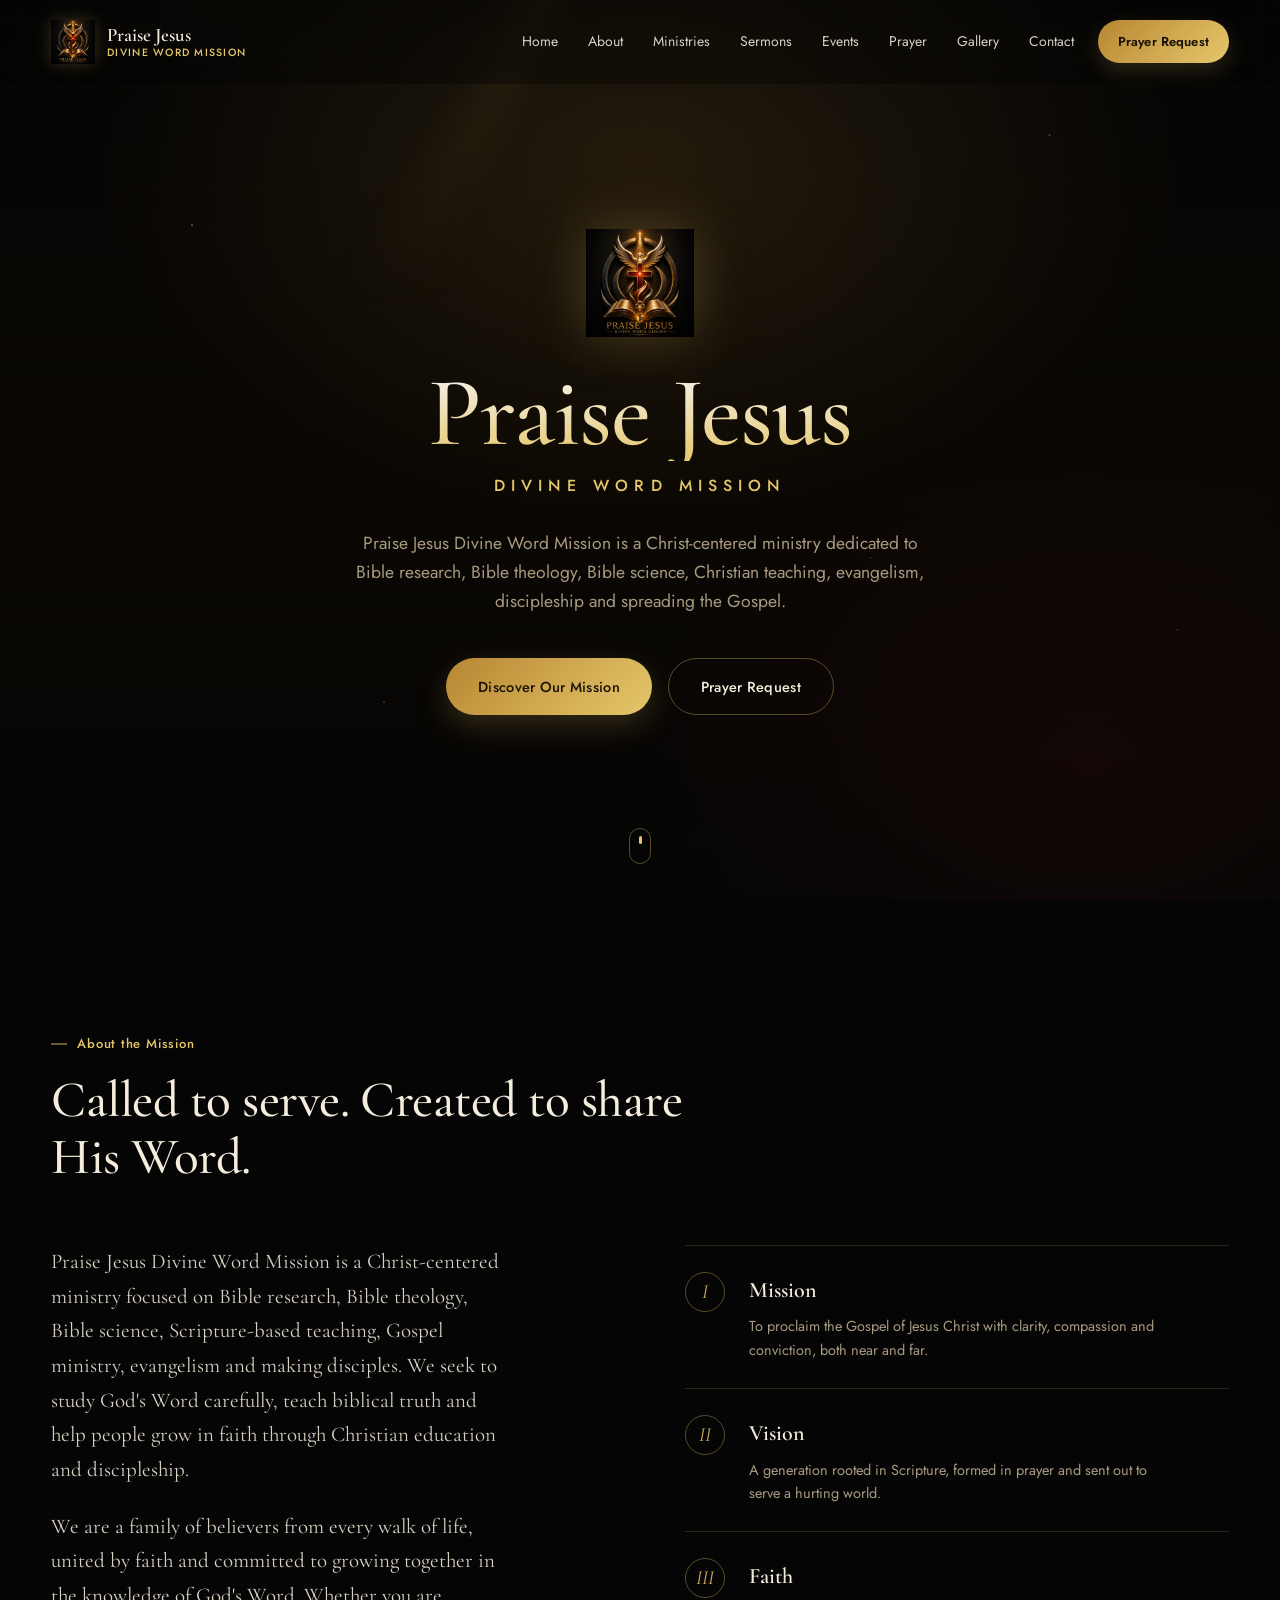
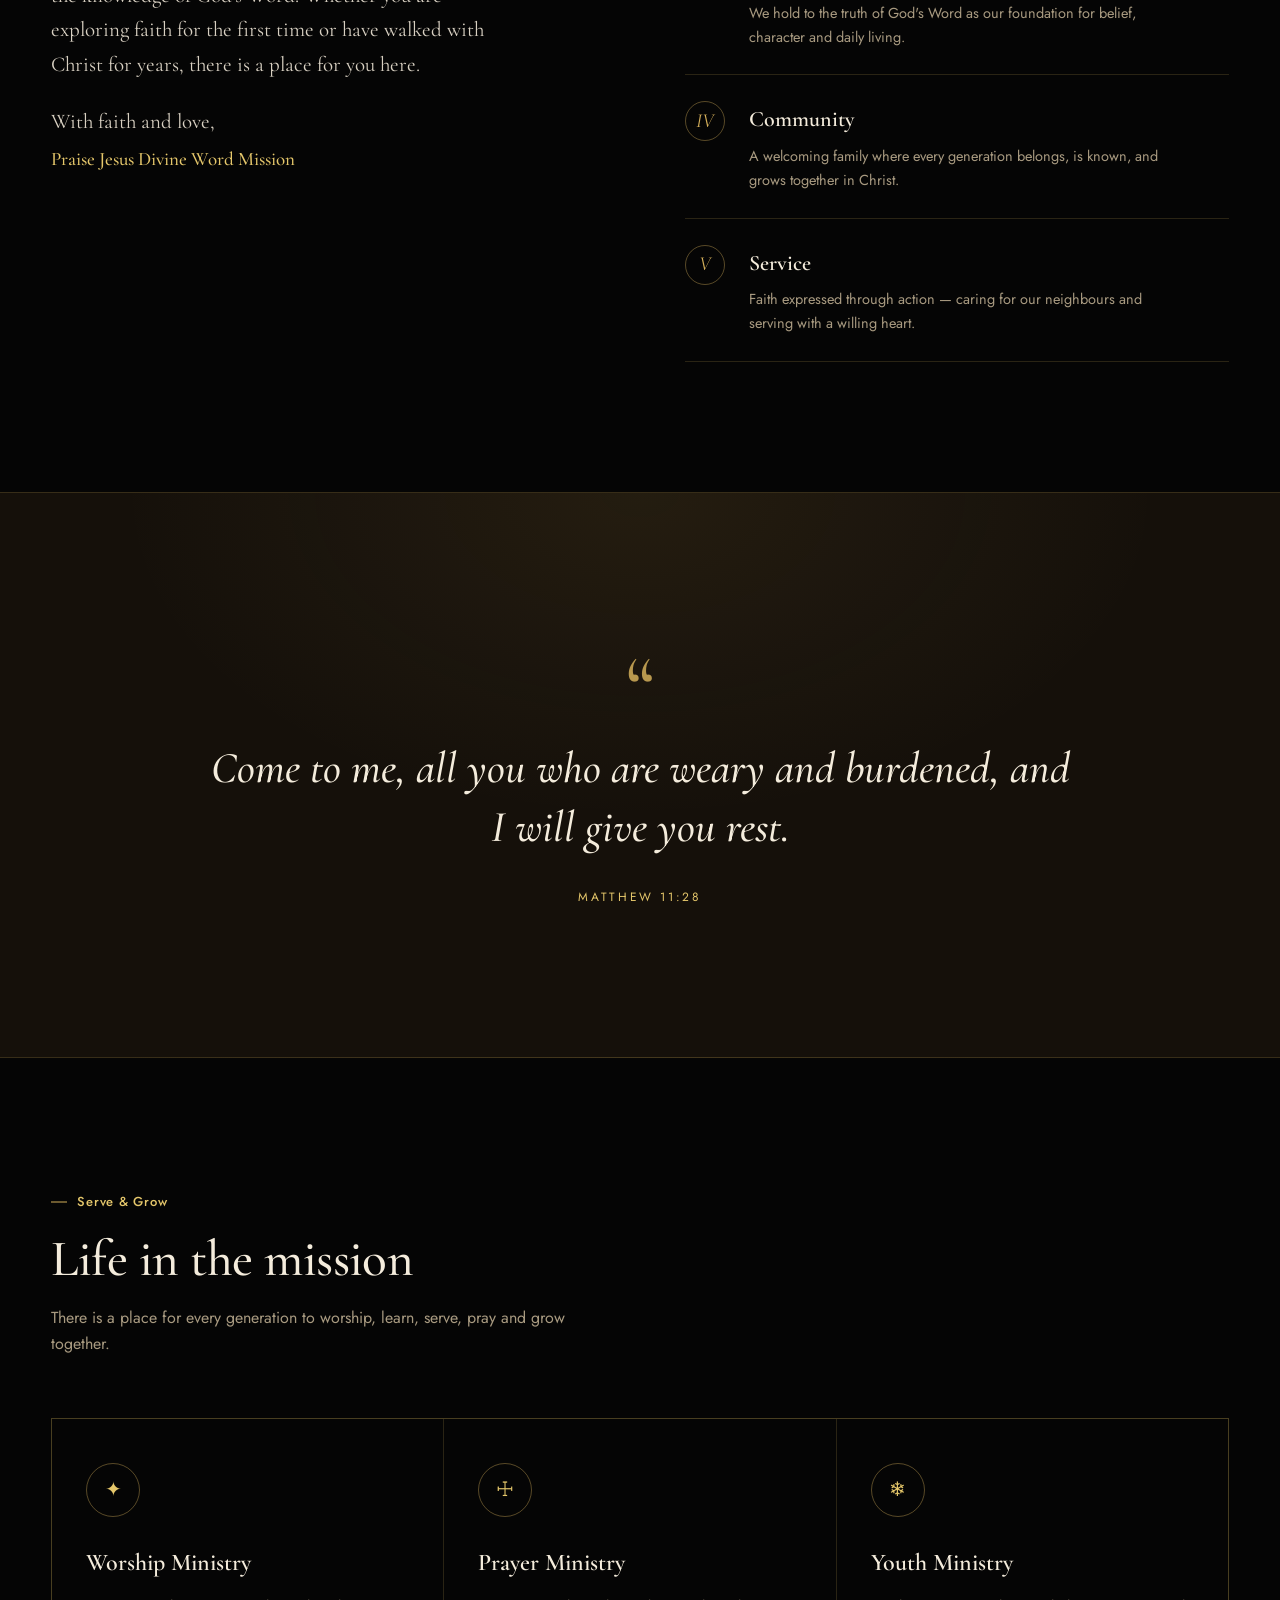
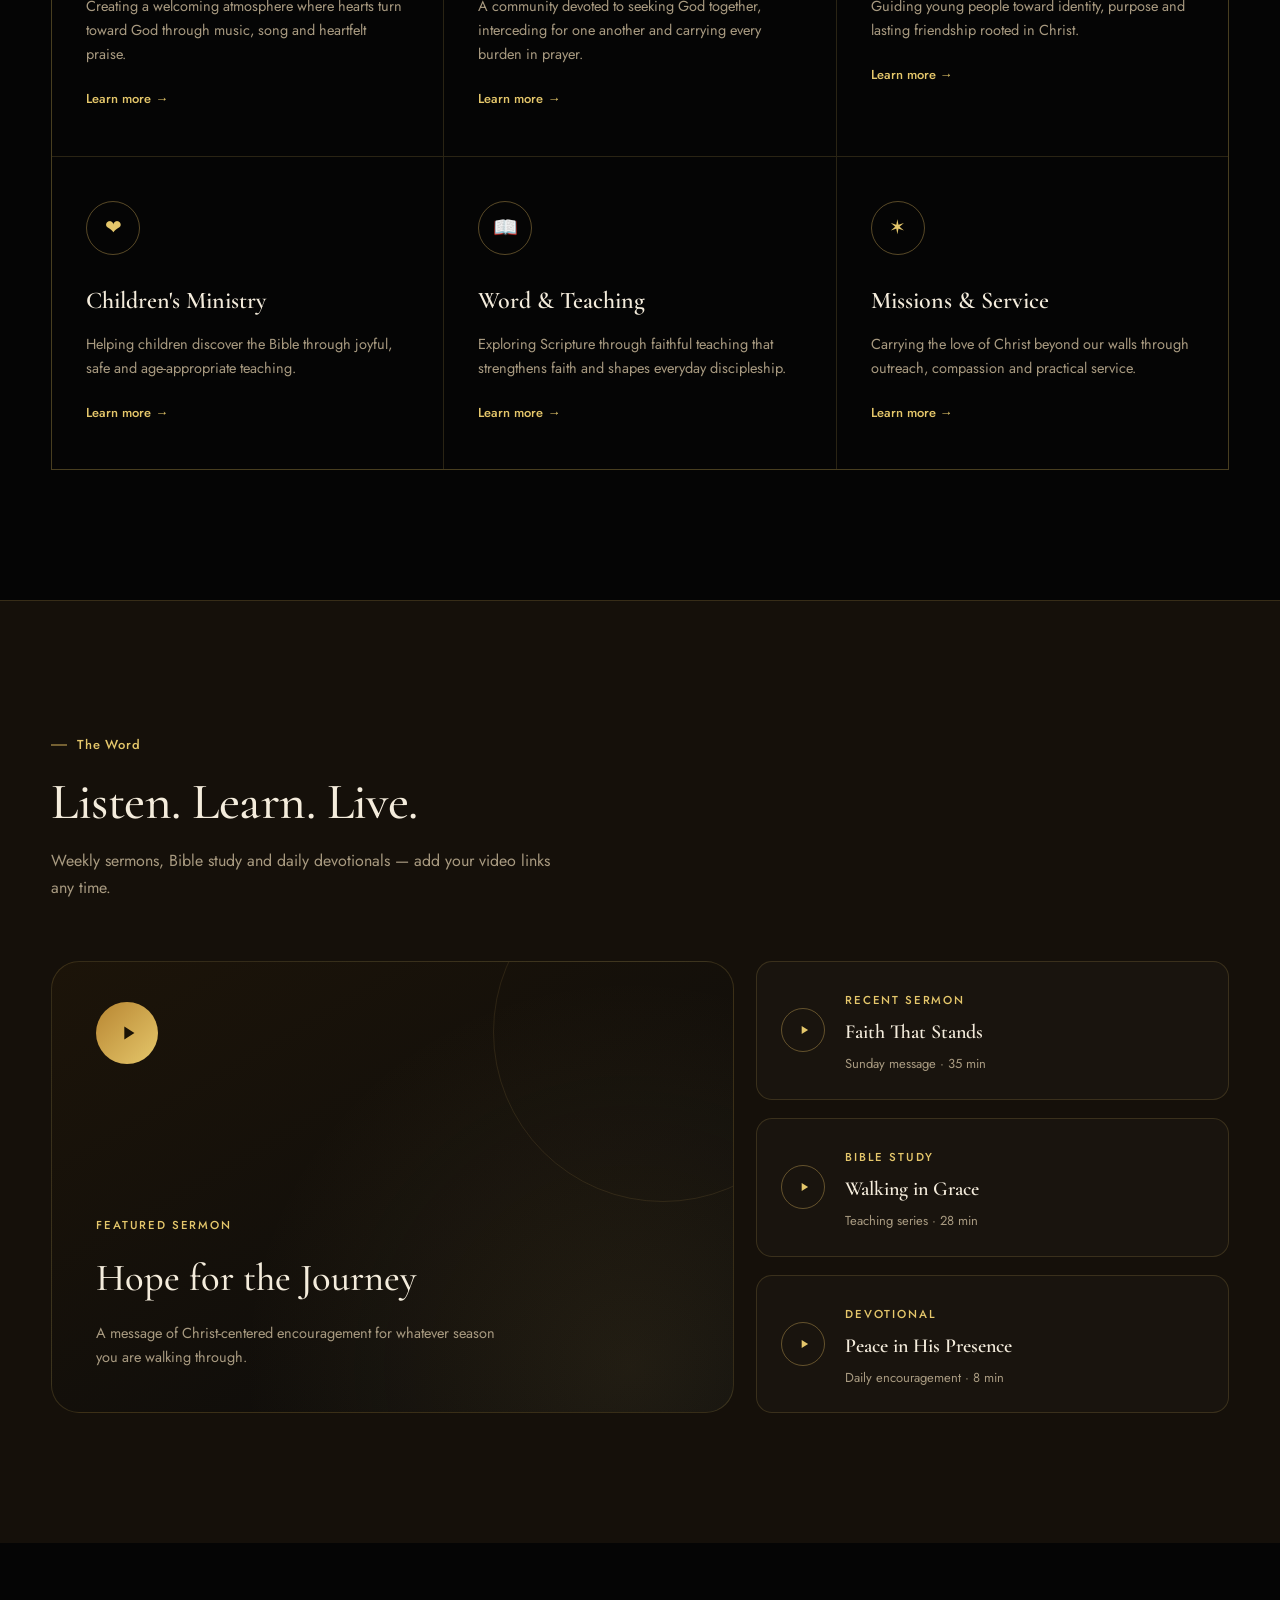
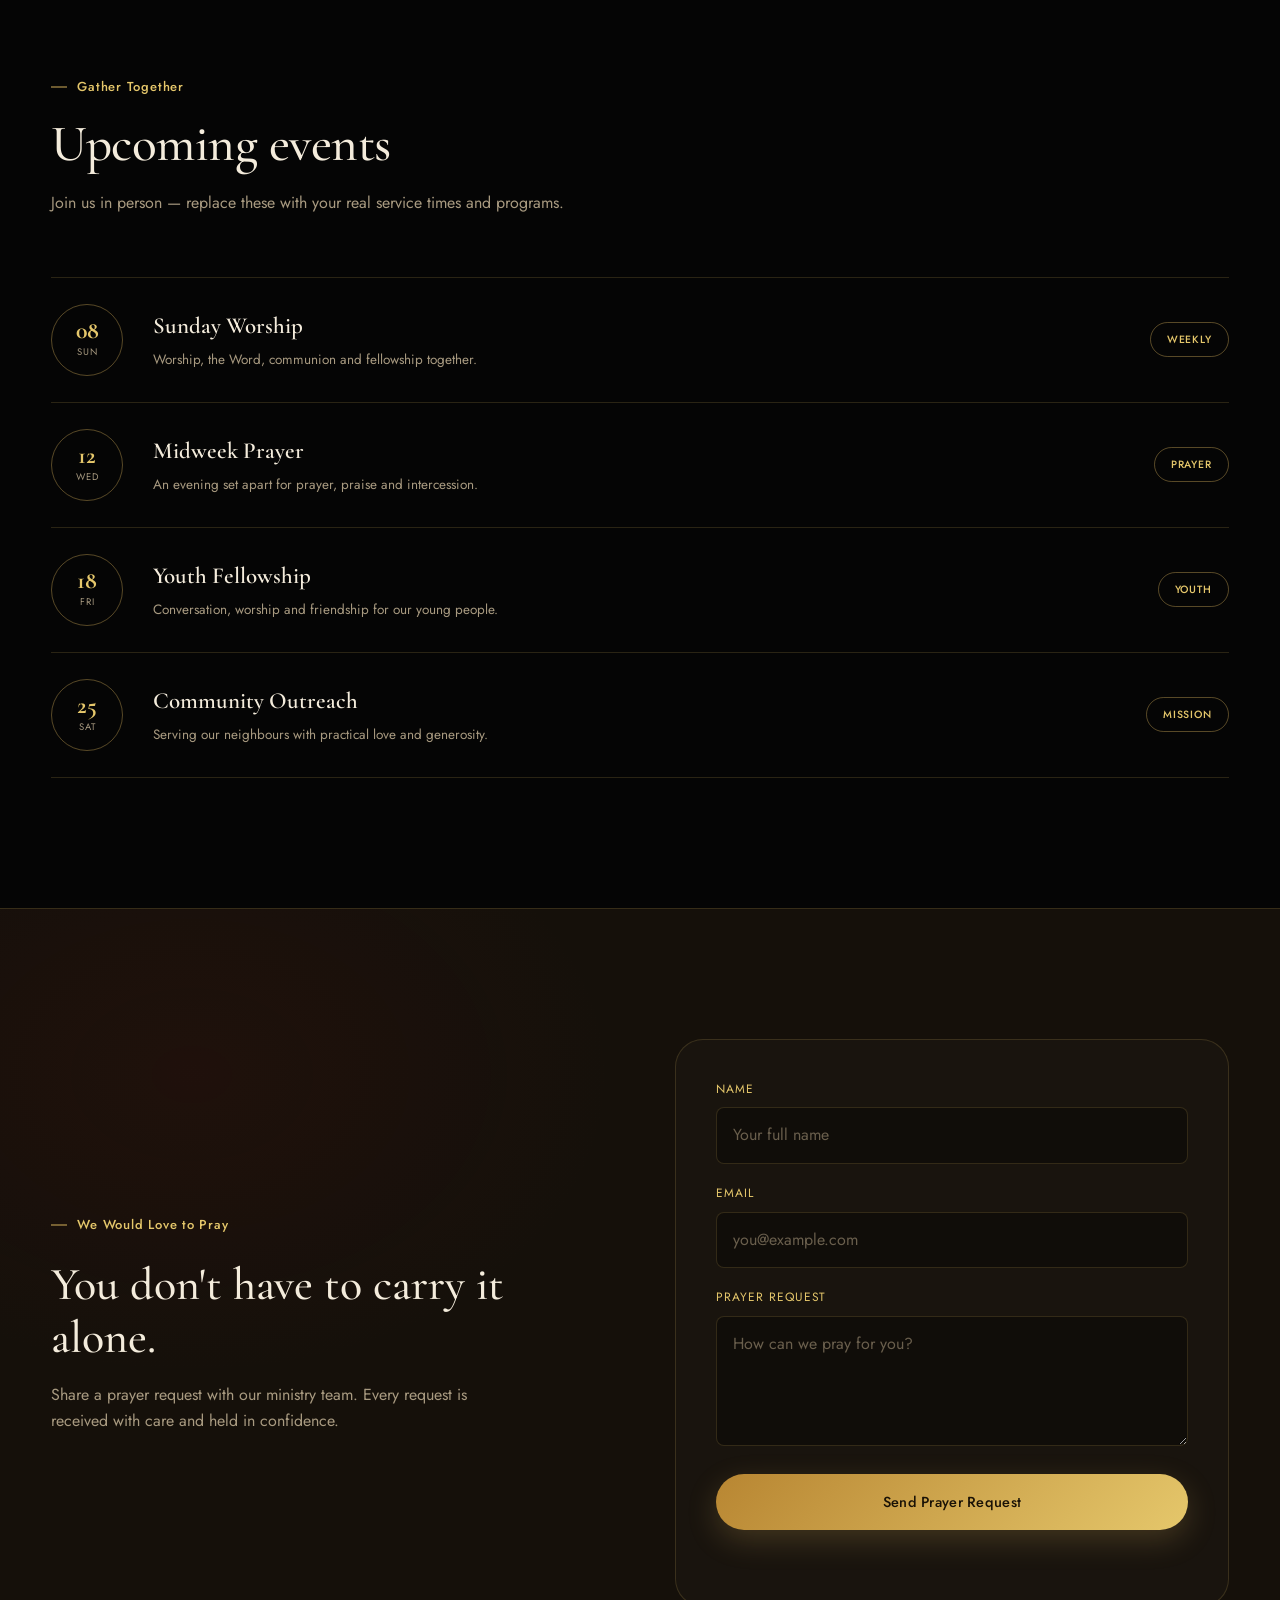
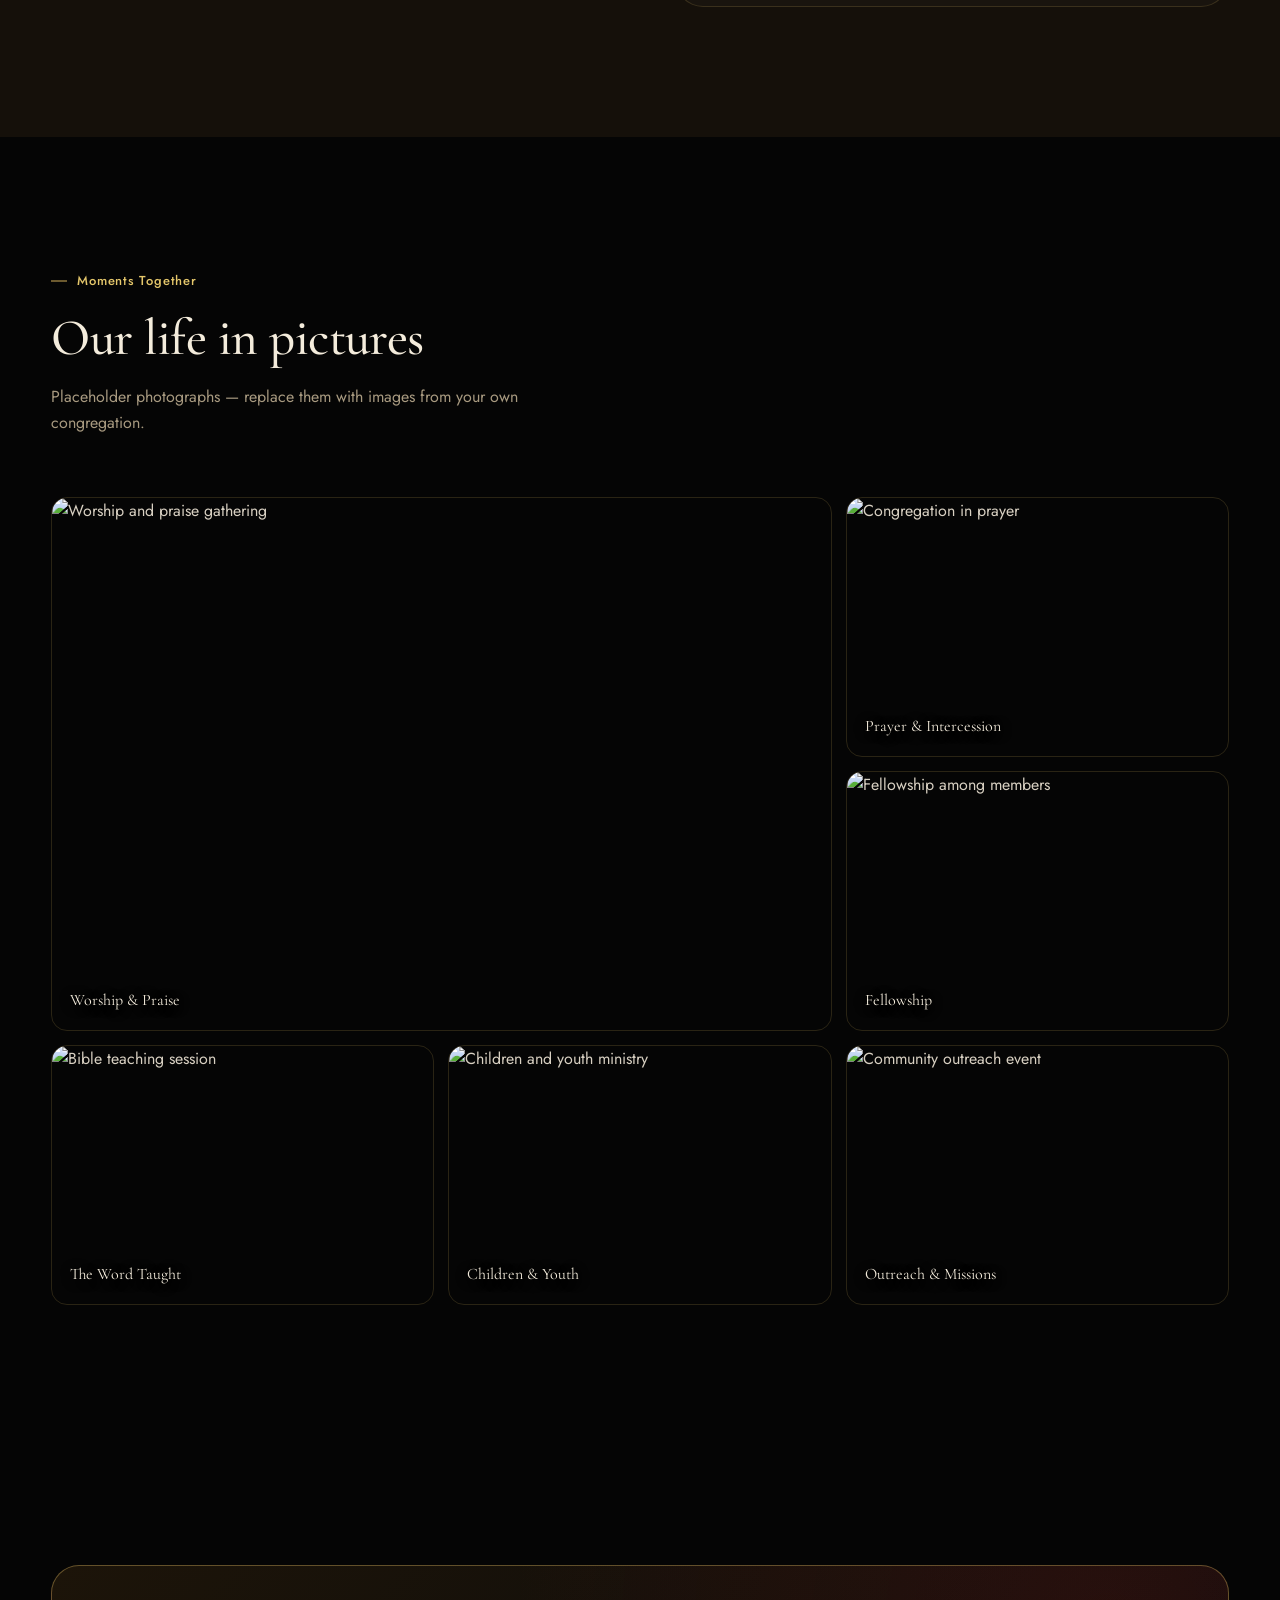
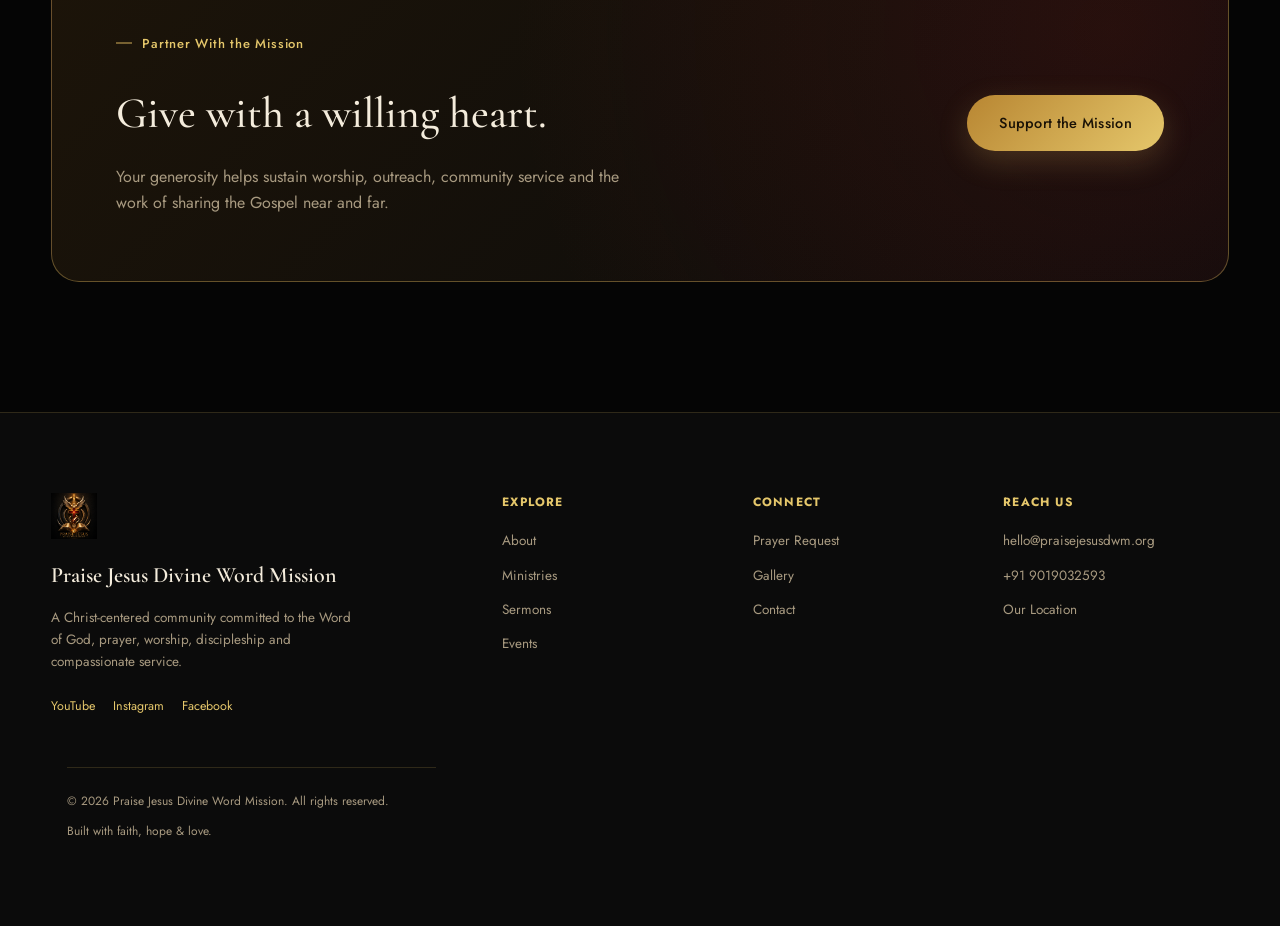
==== commit 9dda7c36: "Update index.html" ====
--- a/index.html
+++ b/index.html
@@ -3,10 +3,10 @@
 <head>
 <meta charset="UTF-8">
 <meta name="viewport" content="width=device-width, initial-scale=1.0">
-<title>Praise Jesus Divine Word Mission | Bible Research, Theology & Gospel Teaching</title>
+<title>Praise Jesus Divine Word Mission | Bible Research, Theology & Teaching</title>
 <meta name="description" content="Praise Jesus Divine Word Mission is a Christ-centered ministry dedicated to Bible research, Bible theology, Bible science, teaching, evangelism, discipleship, Gospel ministry and Christian education.">
 <meta name="keywords" content="Bible research, Bible theology, Bible science, Bible teaching, Christian education, Gospel teaching, evangelism, discipleship, Bible study, Praise Jesus Divine Word Mission">
-  <meta name="theme-color" content="#0B0B0B">
+<meta name="theme-color" content="#0B0B0B">
 <link rel="canonical" href="https://pjdwministry.com/">
 
 <!-- Open Graph -->
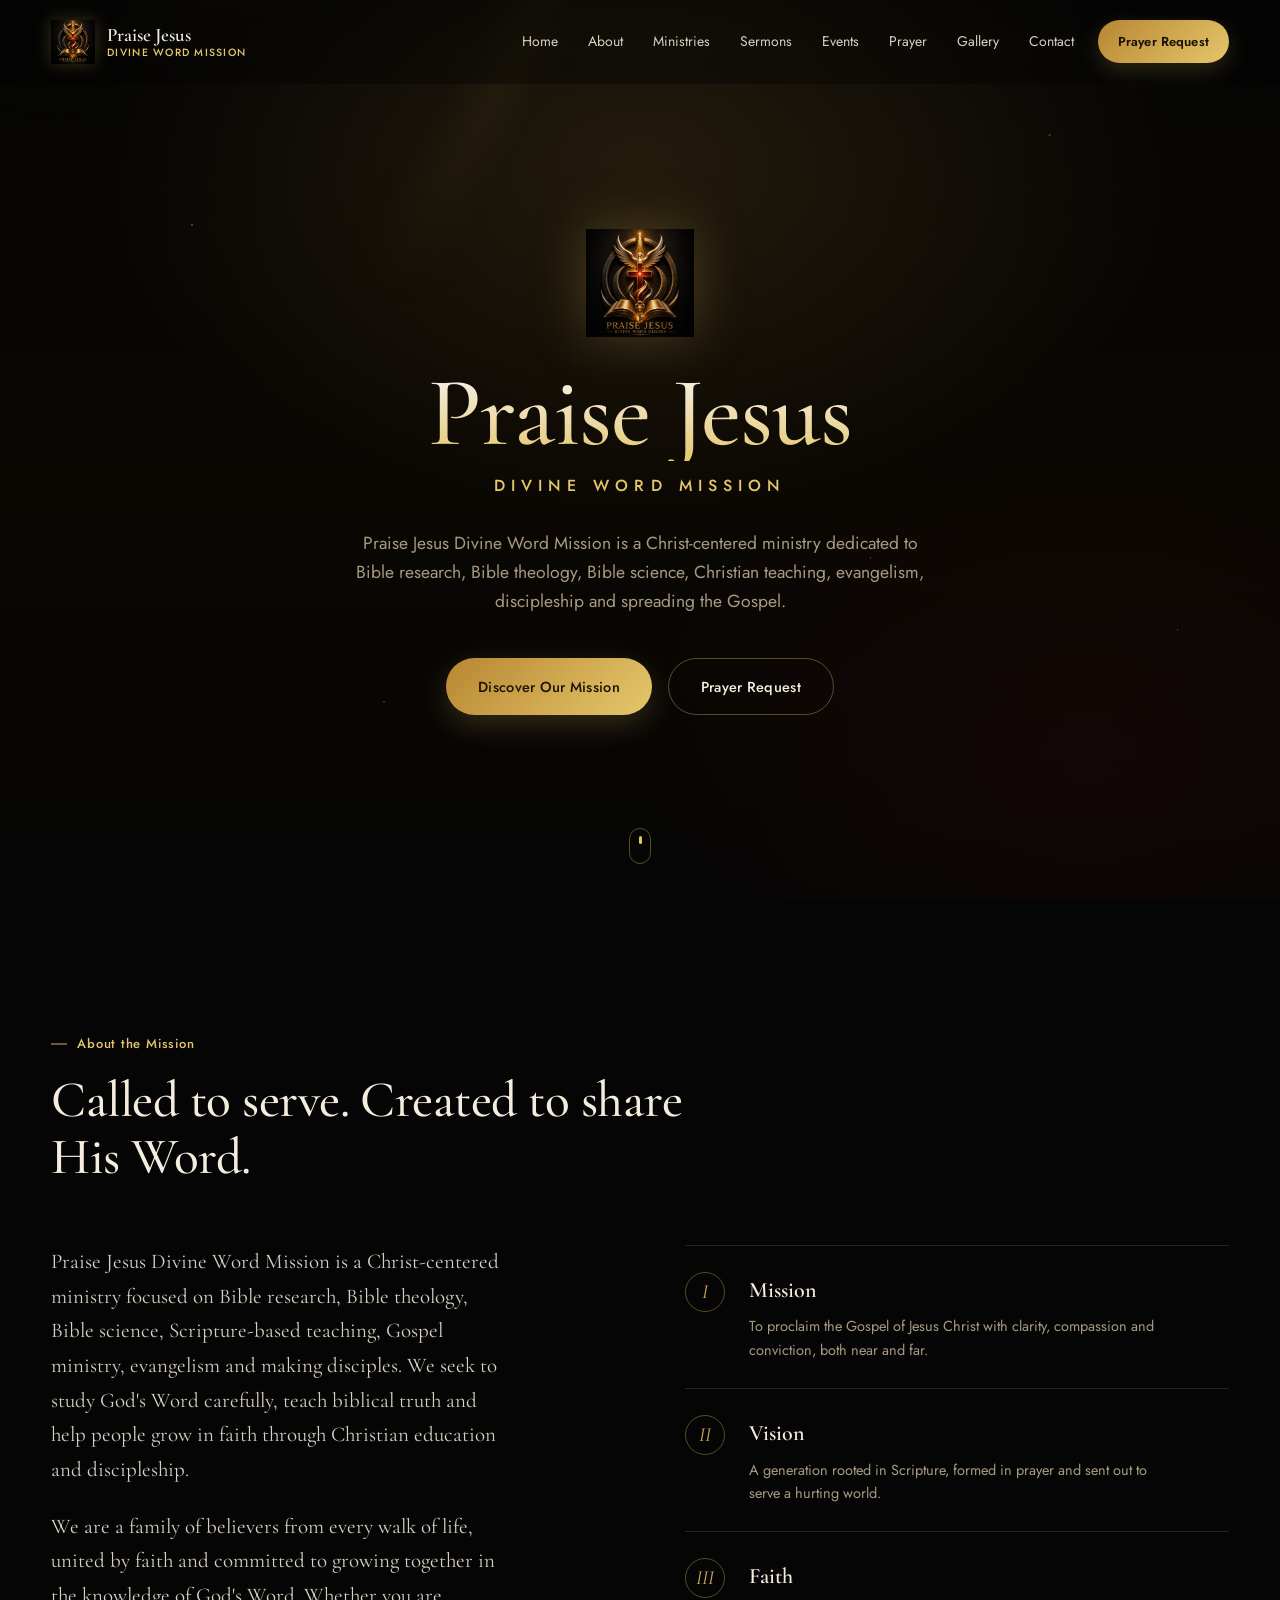
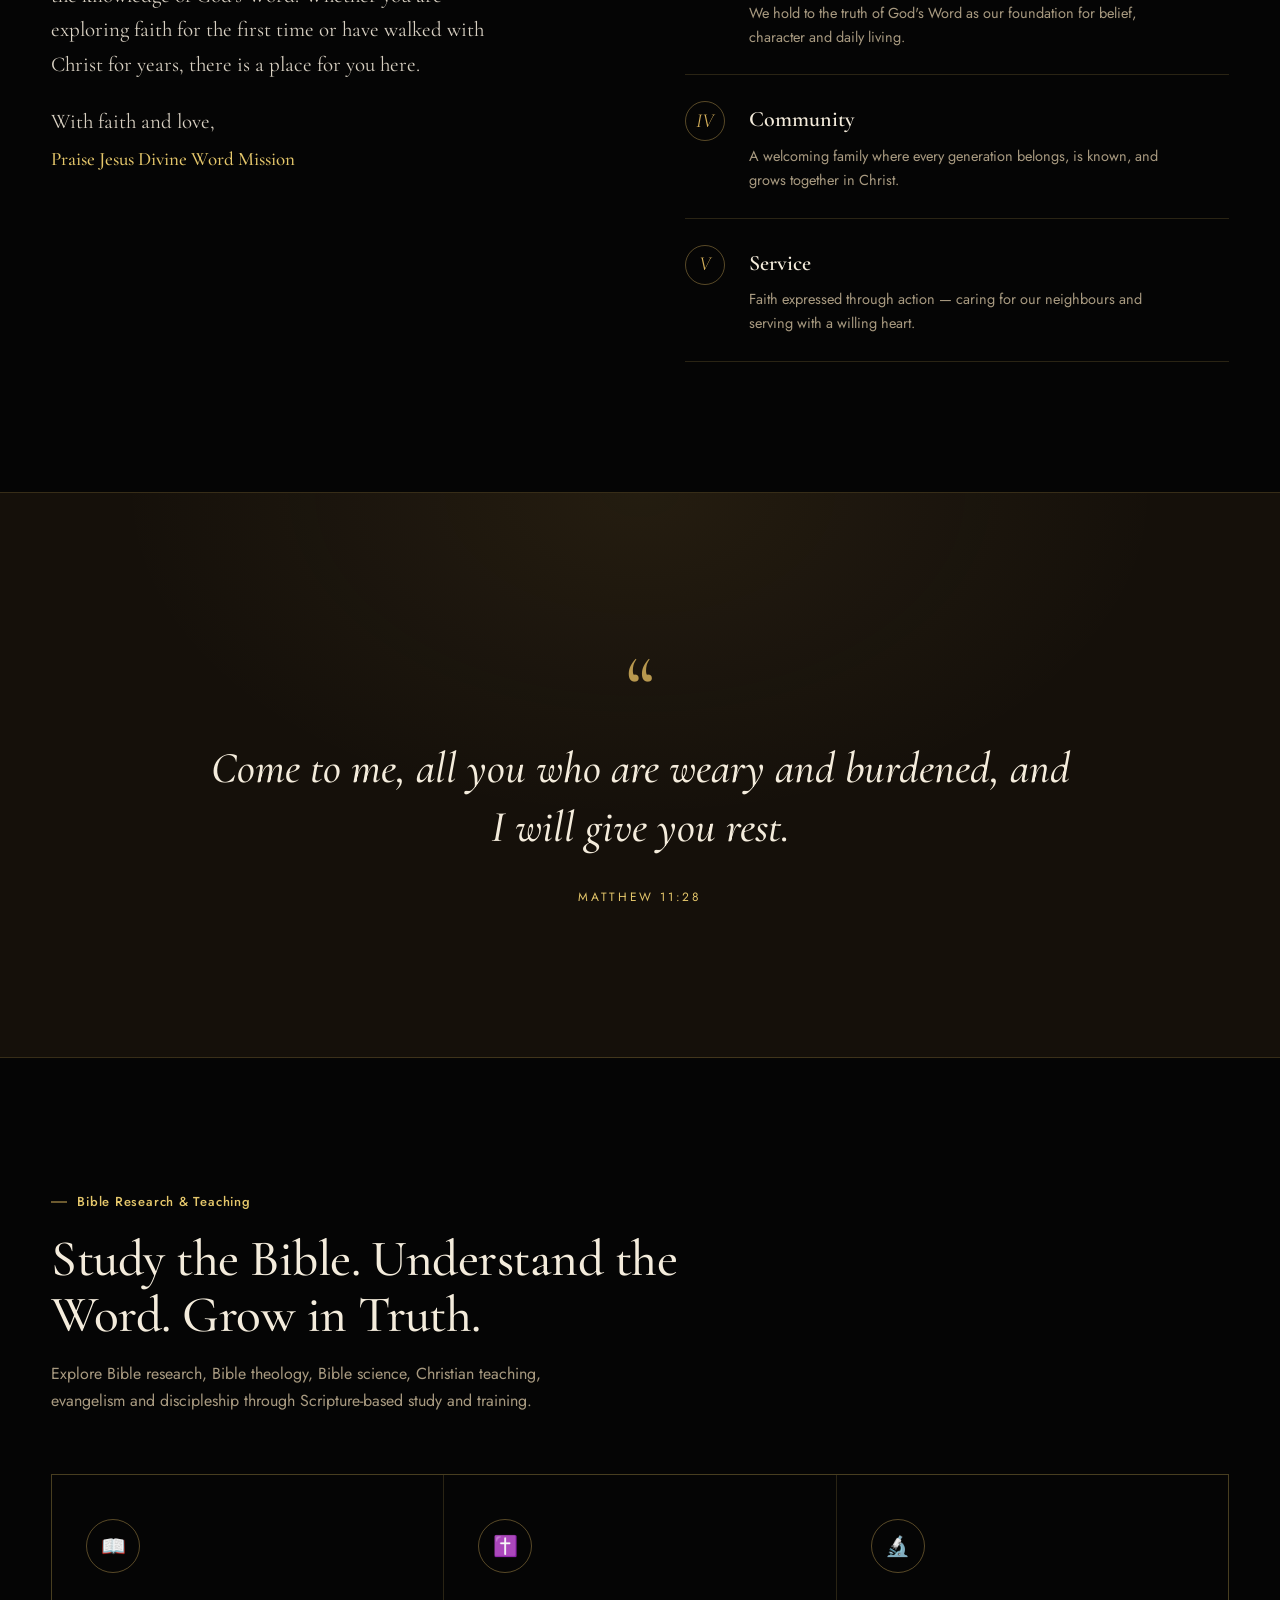
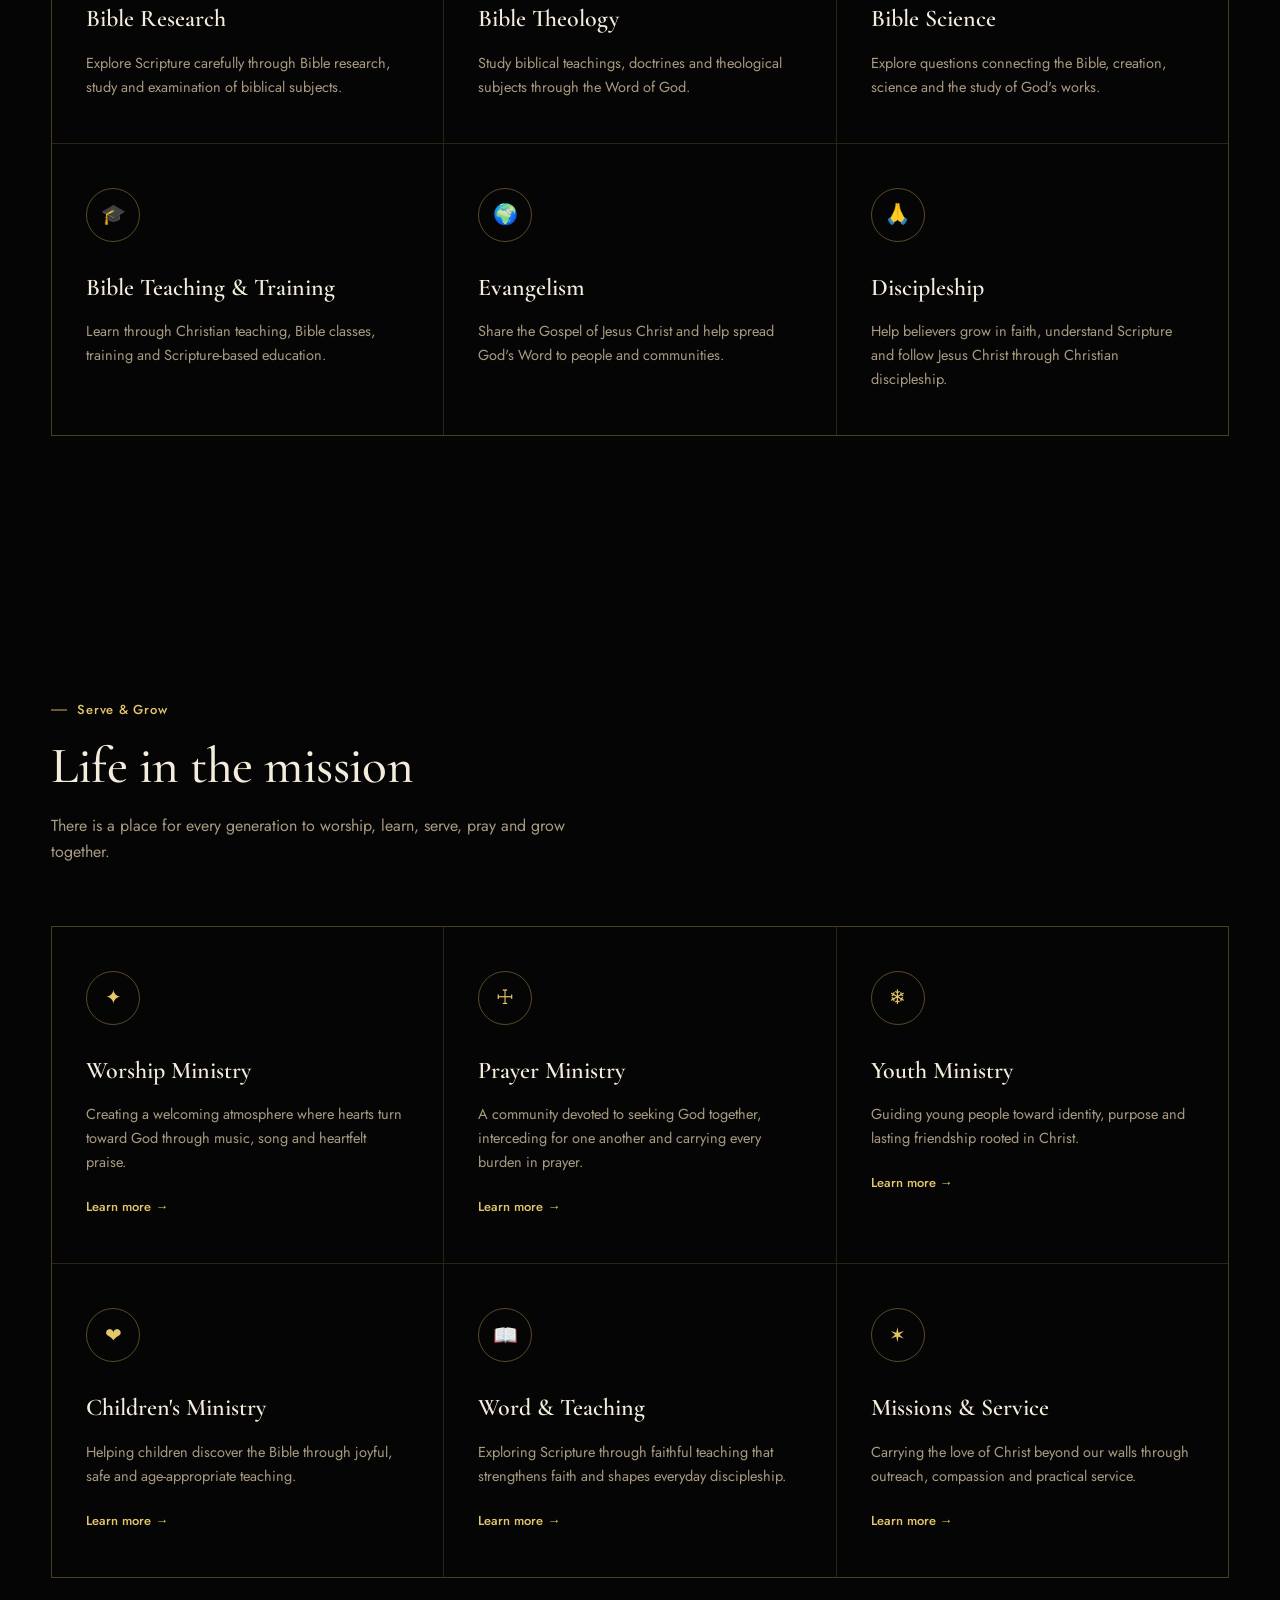
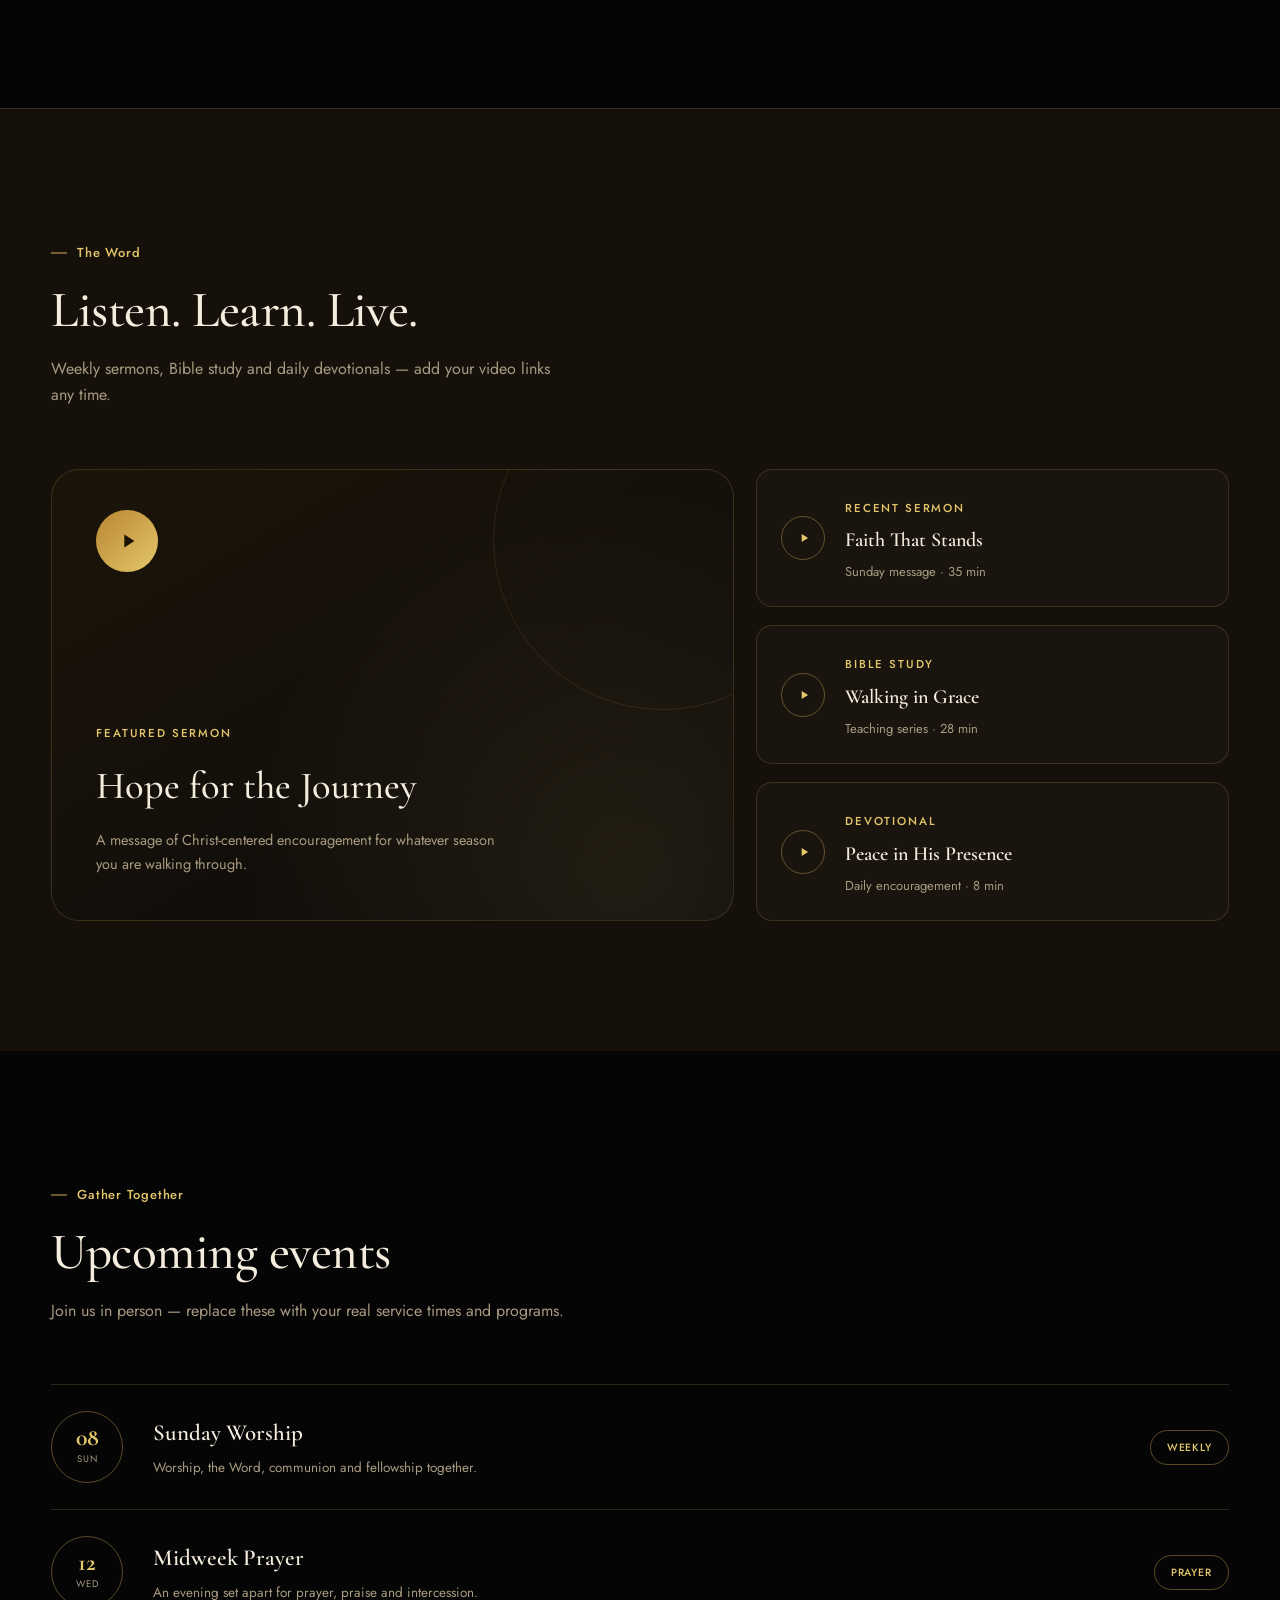
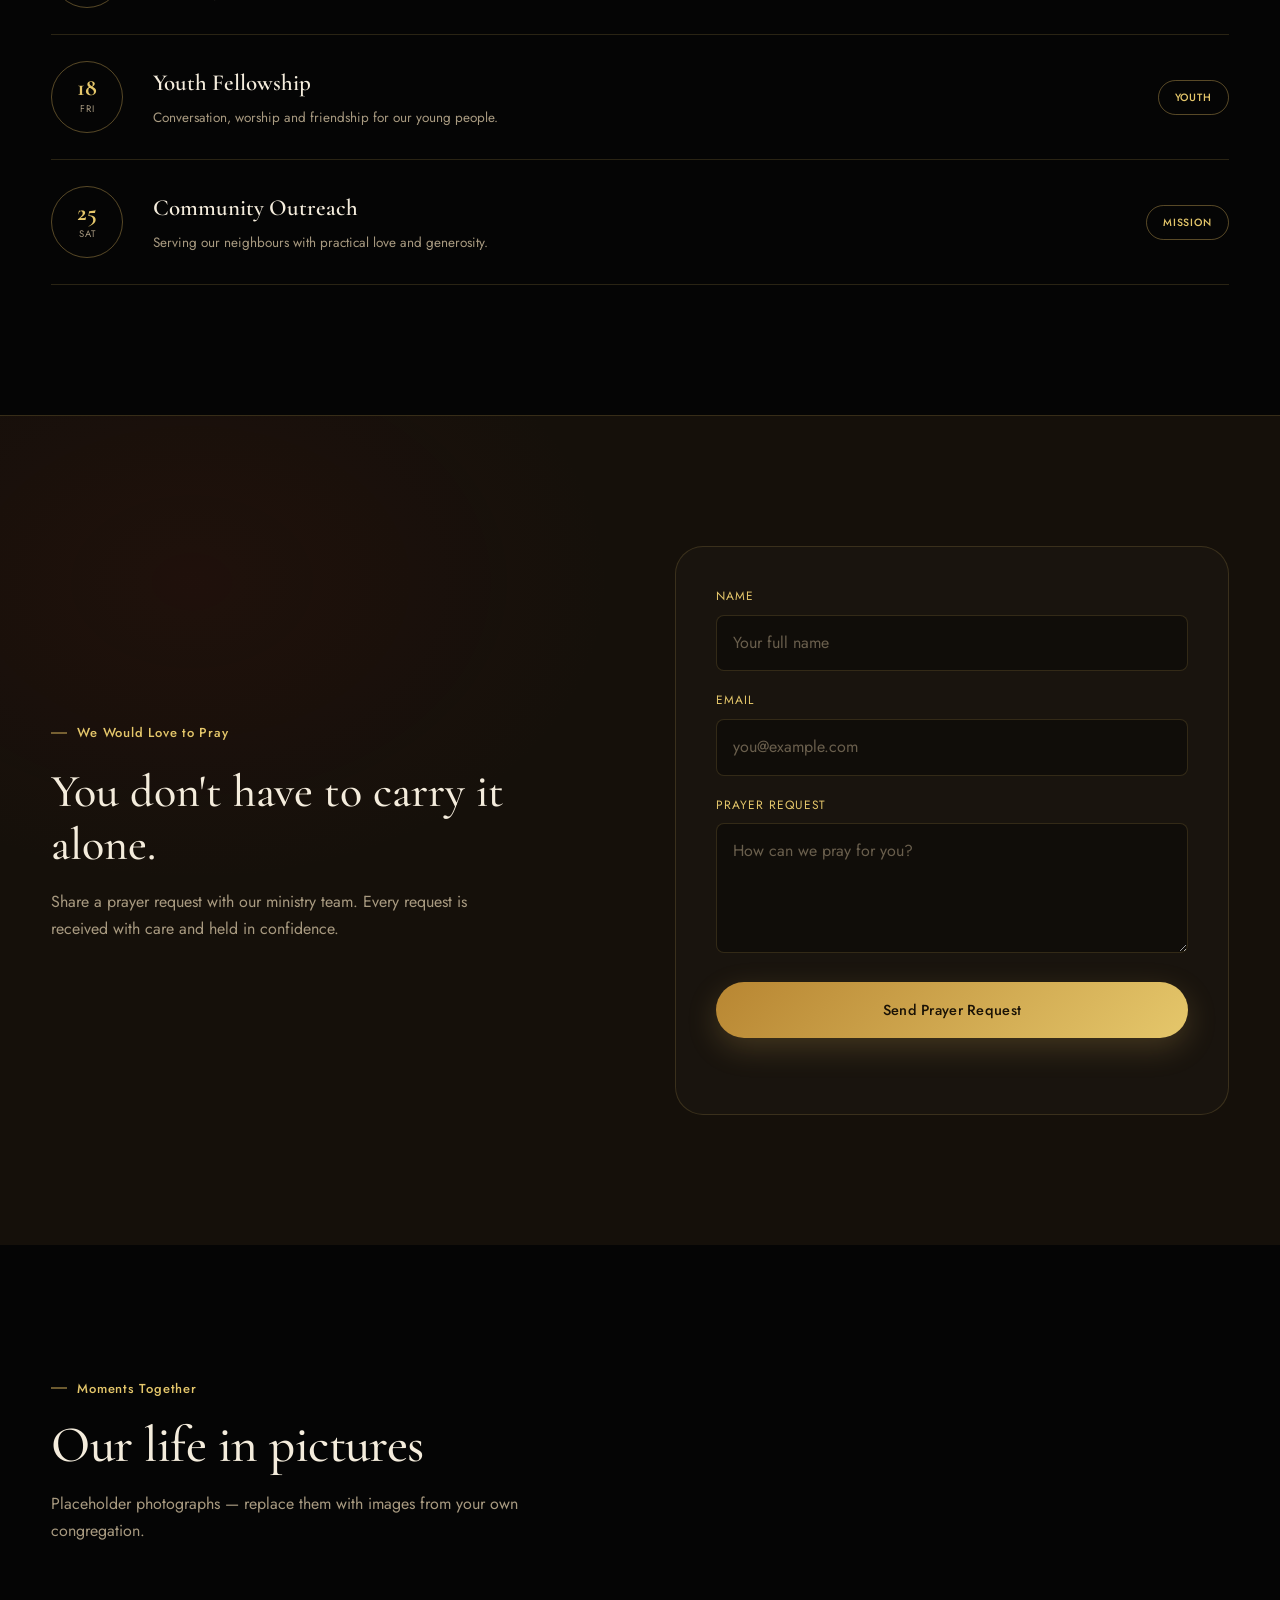
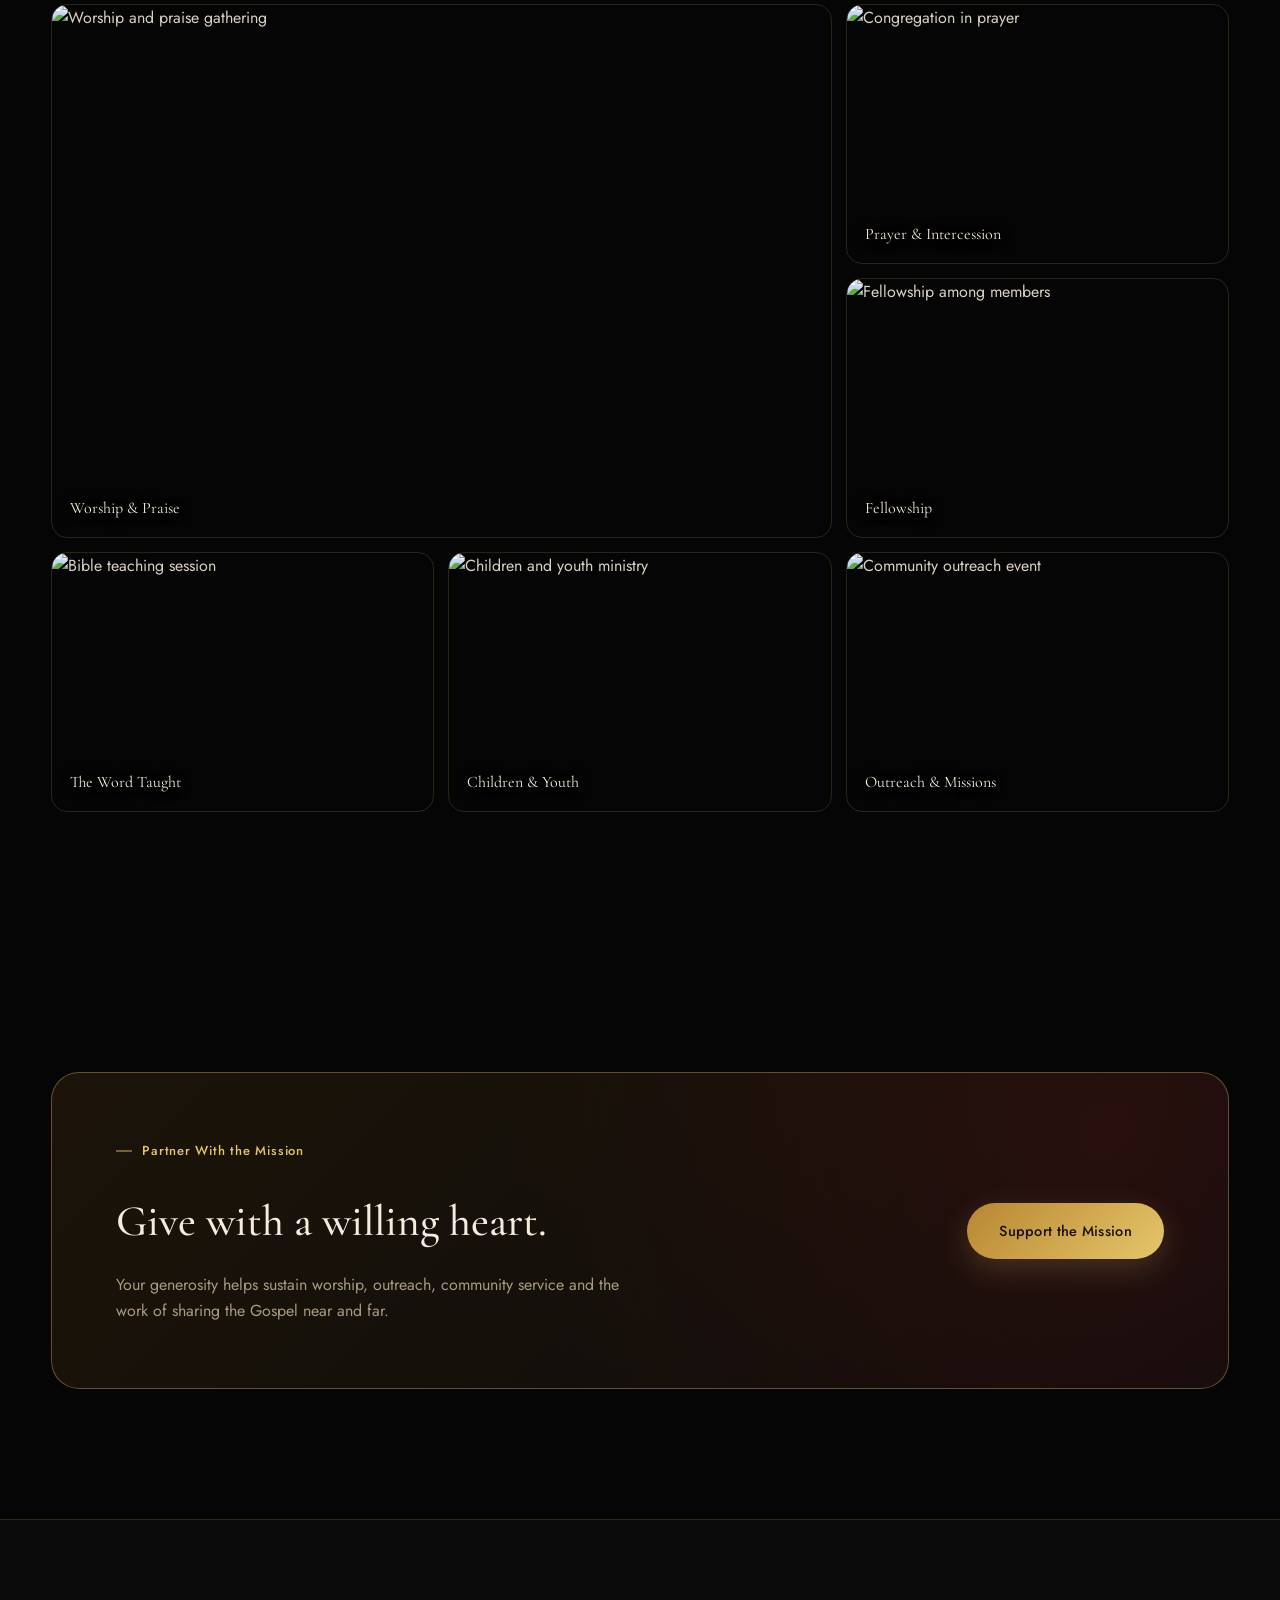
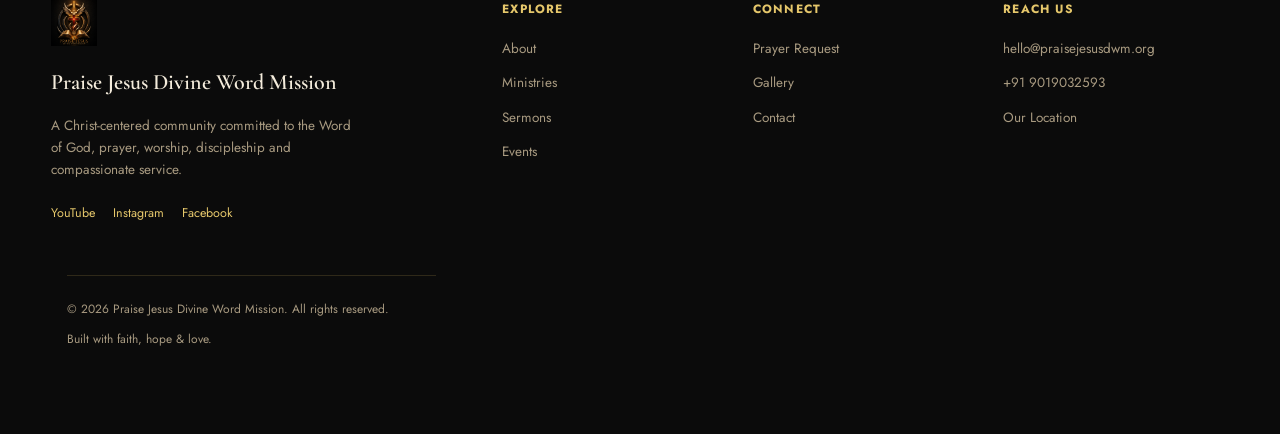
==== commit 98e5878c: "Update index.html" ====
--- a/index.html
+++ b/index.html
@@ -174,6 +174,82 @@
       </blockquote>
     </div>
   </section>
+  <!-- ============================= -->
+<!-- BIBLE RESEARCH & TEACHING     -->
+<!-- ============================= -->
+<section class="ministries bible-focus" id="bible-focus">
+  <div class="container">
+
+    <div class="section-intro reveal">
+      <span class="section-label">Bible Research &amp; Teaching</span>
+
+      <h2>Study the Bible. Understand the Word. Grow in Truth.</h2>
+
+      <p class="section-sub">
+        Explore Bible research, Bible theology, Bible science, Christian teaching,
+        evangelism and discipleship through Scripture-based study and training.
+      </p>
+    </div>
+
+    <div class="ministry-grid">
+
+      <article class="ministry-card reveal">
+        <div class="ministry-icon">📖</div>
+        <h3>Bible Research</h3>
+        <p>
+          Explore Scripture carefully through Bible research, study and
+          examination of biblical subjects.
+        </p>
+      </article>
+
+      <article class="ministry-card reveal">
+        <div class="ministry-icon">✝️</div>
+        <h3>Bible Theology</h3>
+        <p>
+          Study biblical teachings, doctrines and theological subjects
+          through the Word of God.
+        </p>
+      </article>
+
+      <article class="ministry-card reveal">
+        <div class="ministry-icon">🔬</div>
+        <h3>Bible Science</h3>
+        <p>
+          Explore questions connecting the Bible, creation, science and
+          the study of God's works.
+        </p>
+      </article>
+
+      <article class="ministry-card reveal">
+        <div class="ministry-icon">🎓</div>
+        <h3>Bible Teaching &amp; Training</h3>
+        <p>
+          Learn through Christian teaching, Bible classes, training and
+          Scripture-based education.
+        </p>
+      </article>
+
+      <article class="ministry-card reveal">
+        <div class="ministry-icon">🌍</div>
+        <h3>Evangelism</h3>
+        <p>
+          Share the Gospel of Jesus Christ and help spread God's Word
+          to people and communities.
+        </p>
+      </article>
+
+      <article class="ministry-card reveal">
+        <div class="ministry-icon">🙏</div>
+        <h3>Discipleship</h3>
+        <p>
+          Help believers grow in faith, understand Scripture and follow
+          Jesus Christ through Christian discipleship.
+        </p>
+      </article>
+
+    </div>
+  </div>
+</section>
 
   <!-- ============================= -->
   <!-- MINISTRIES                     -->
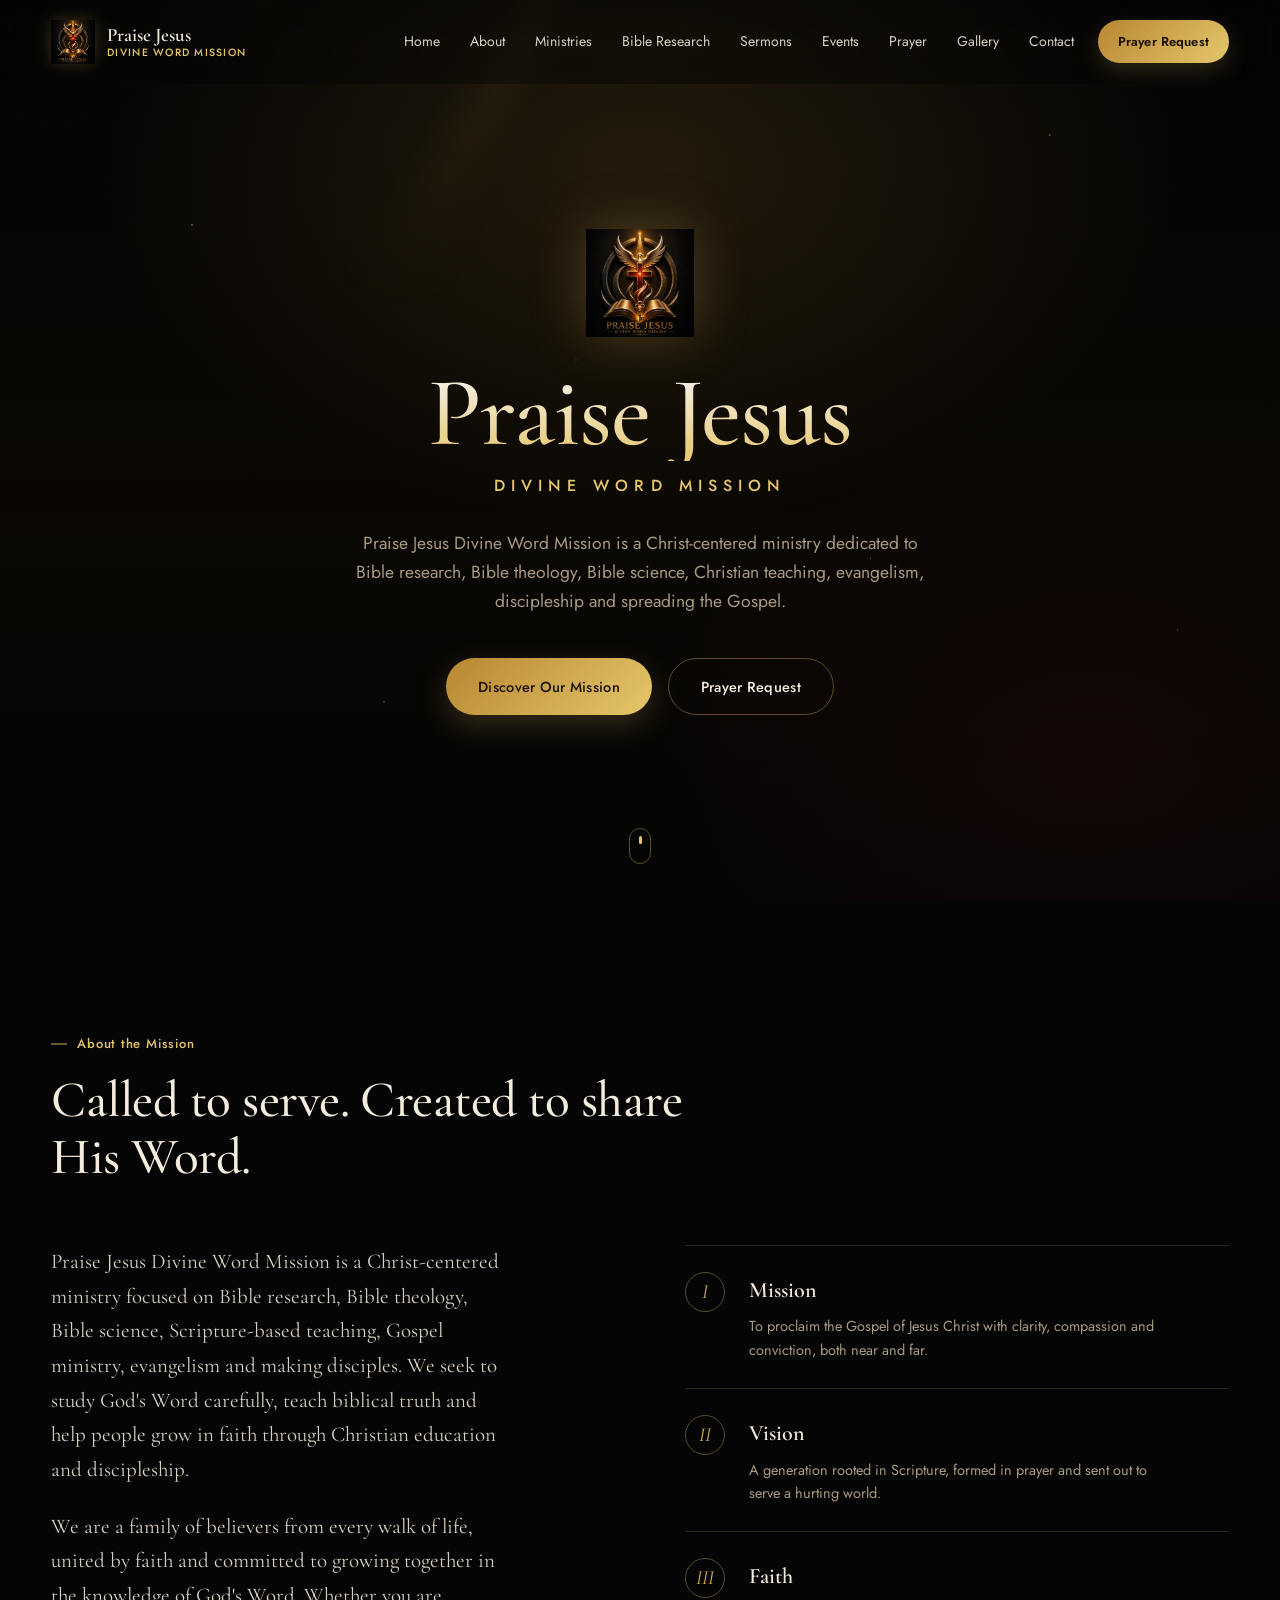
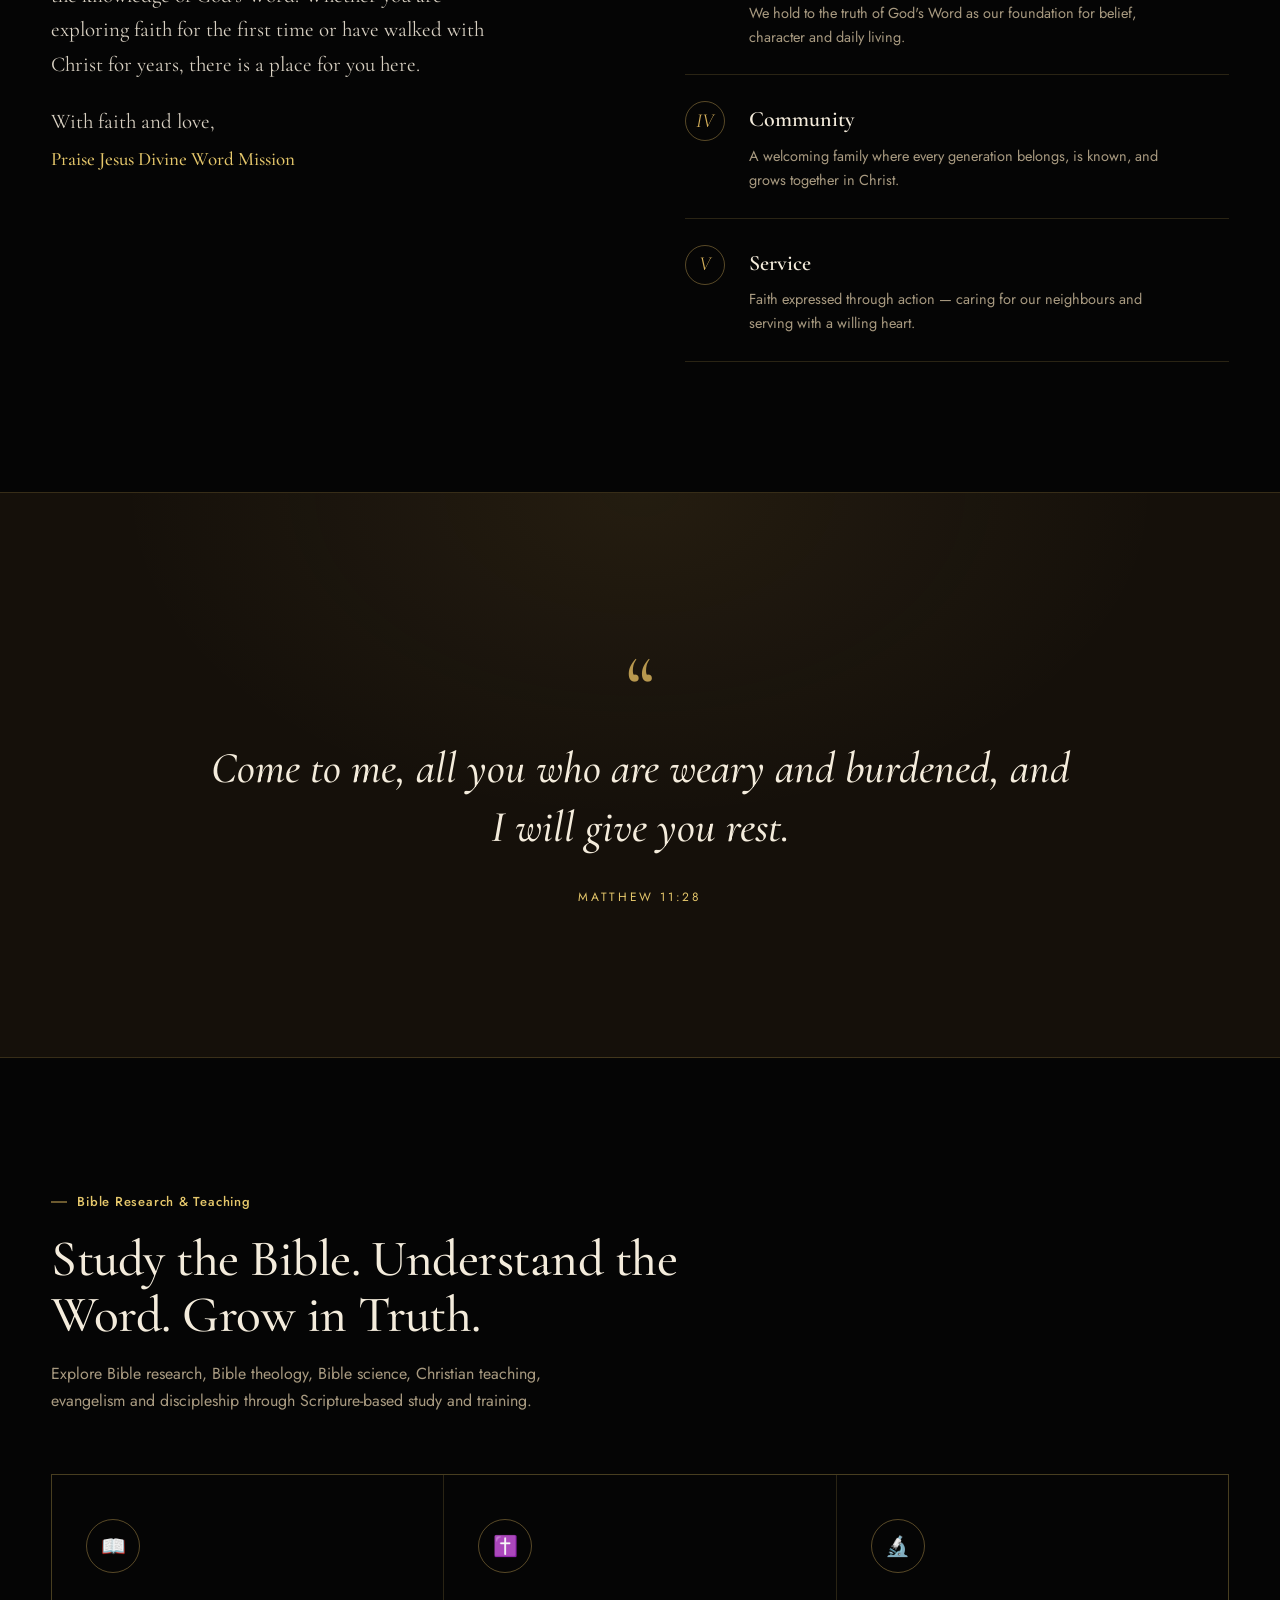
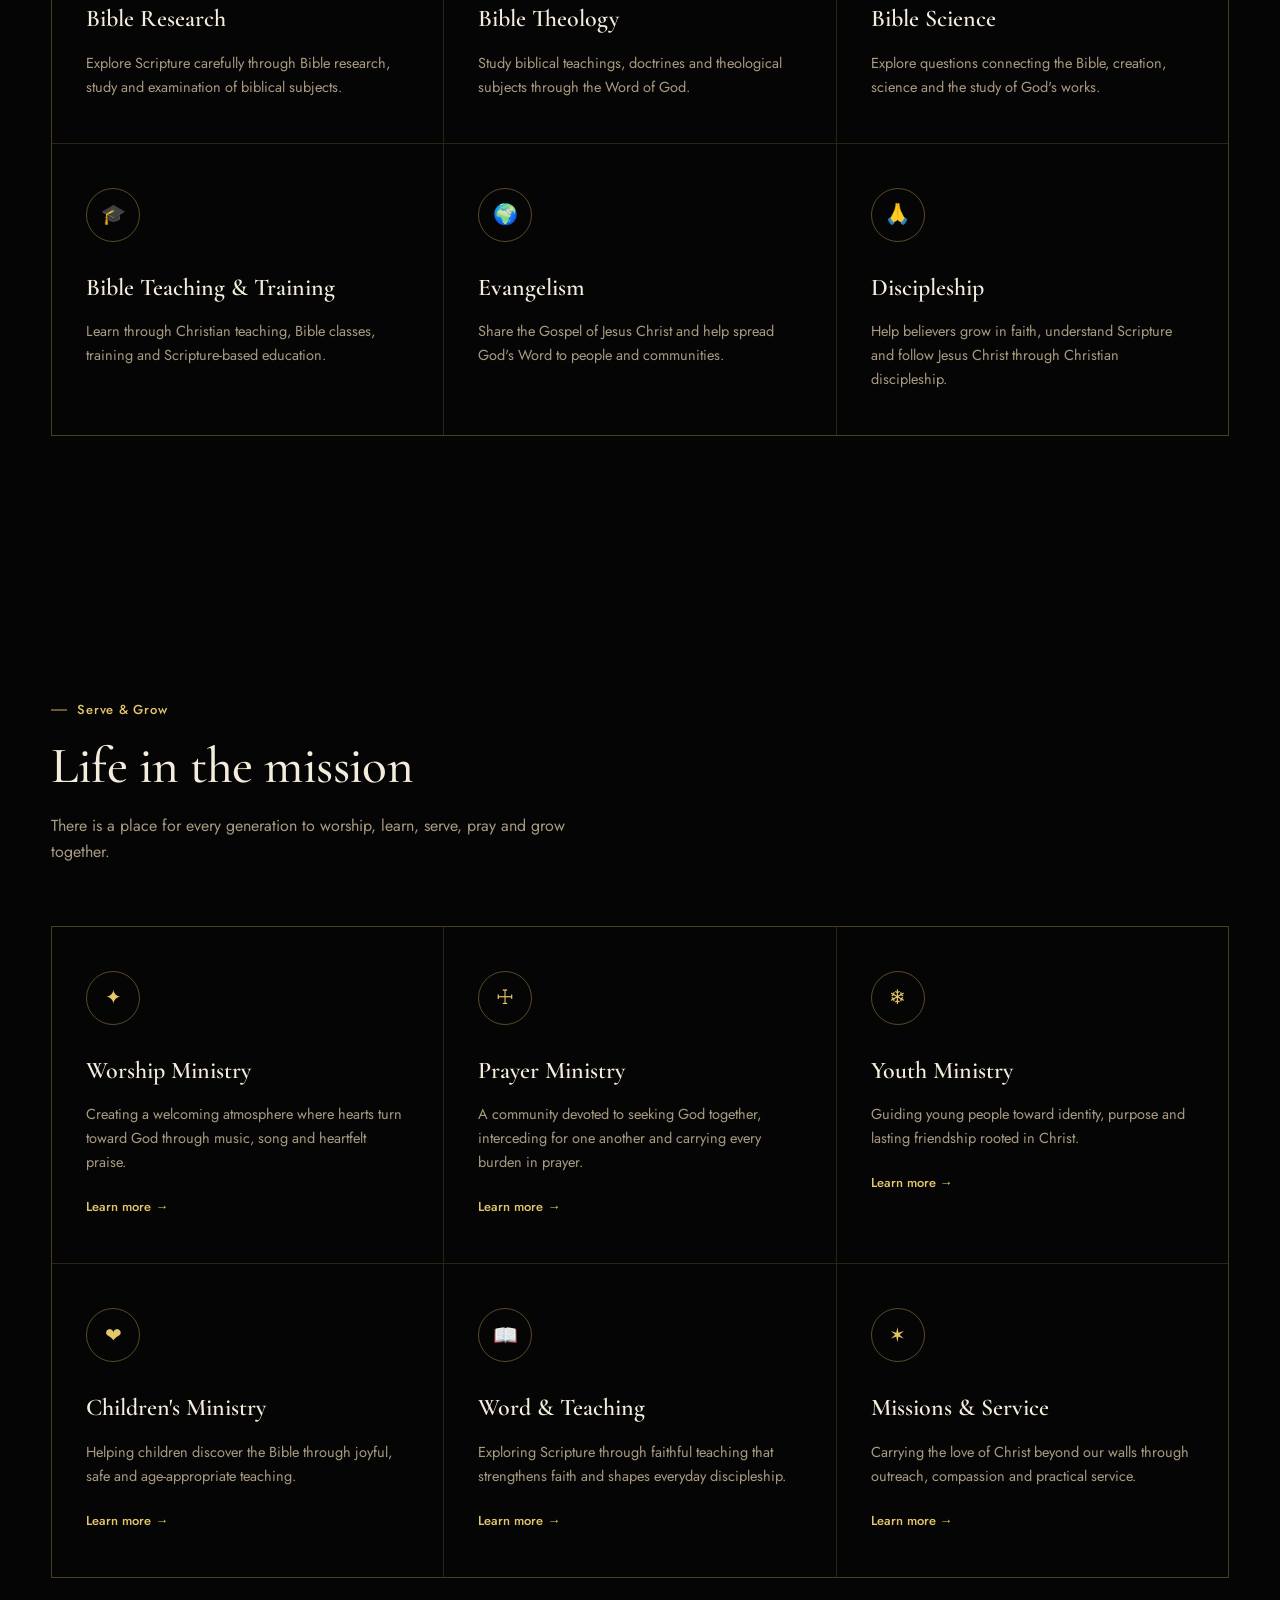
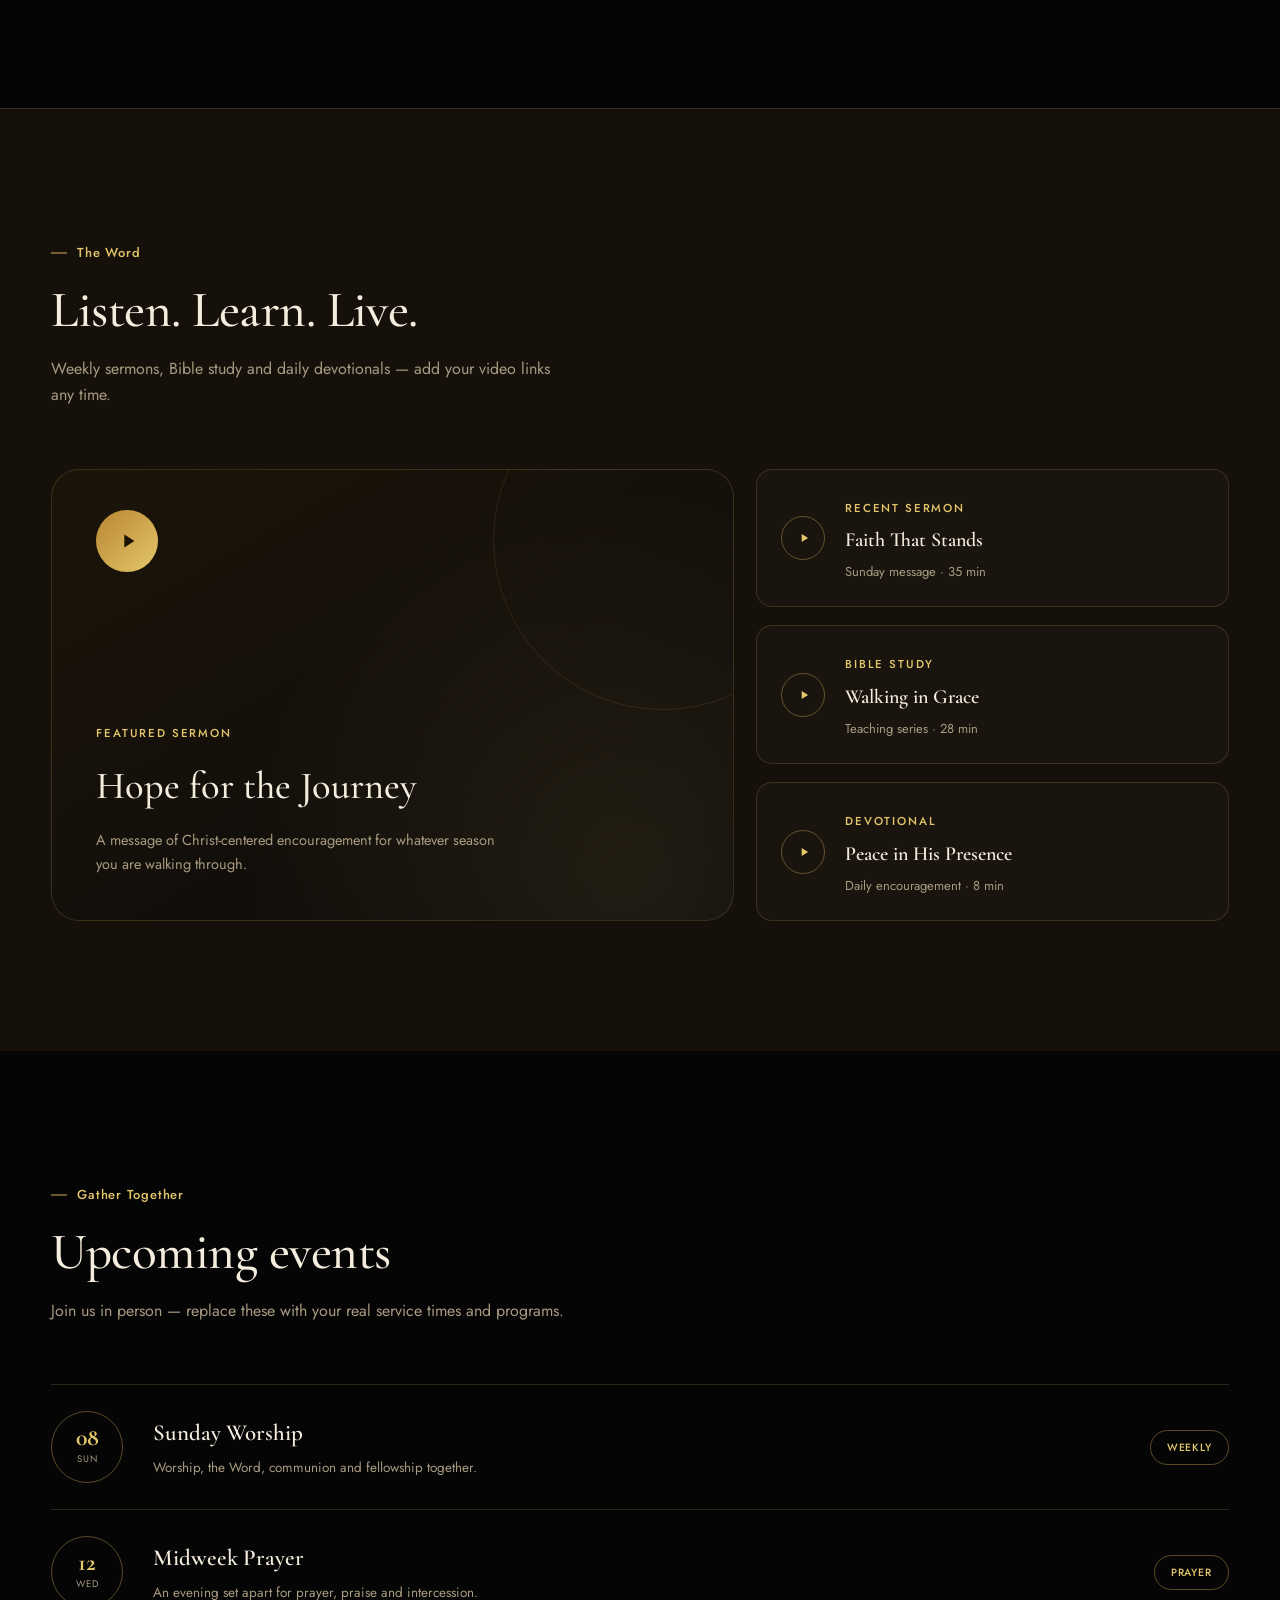
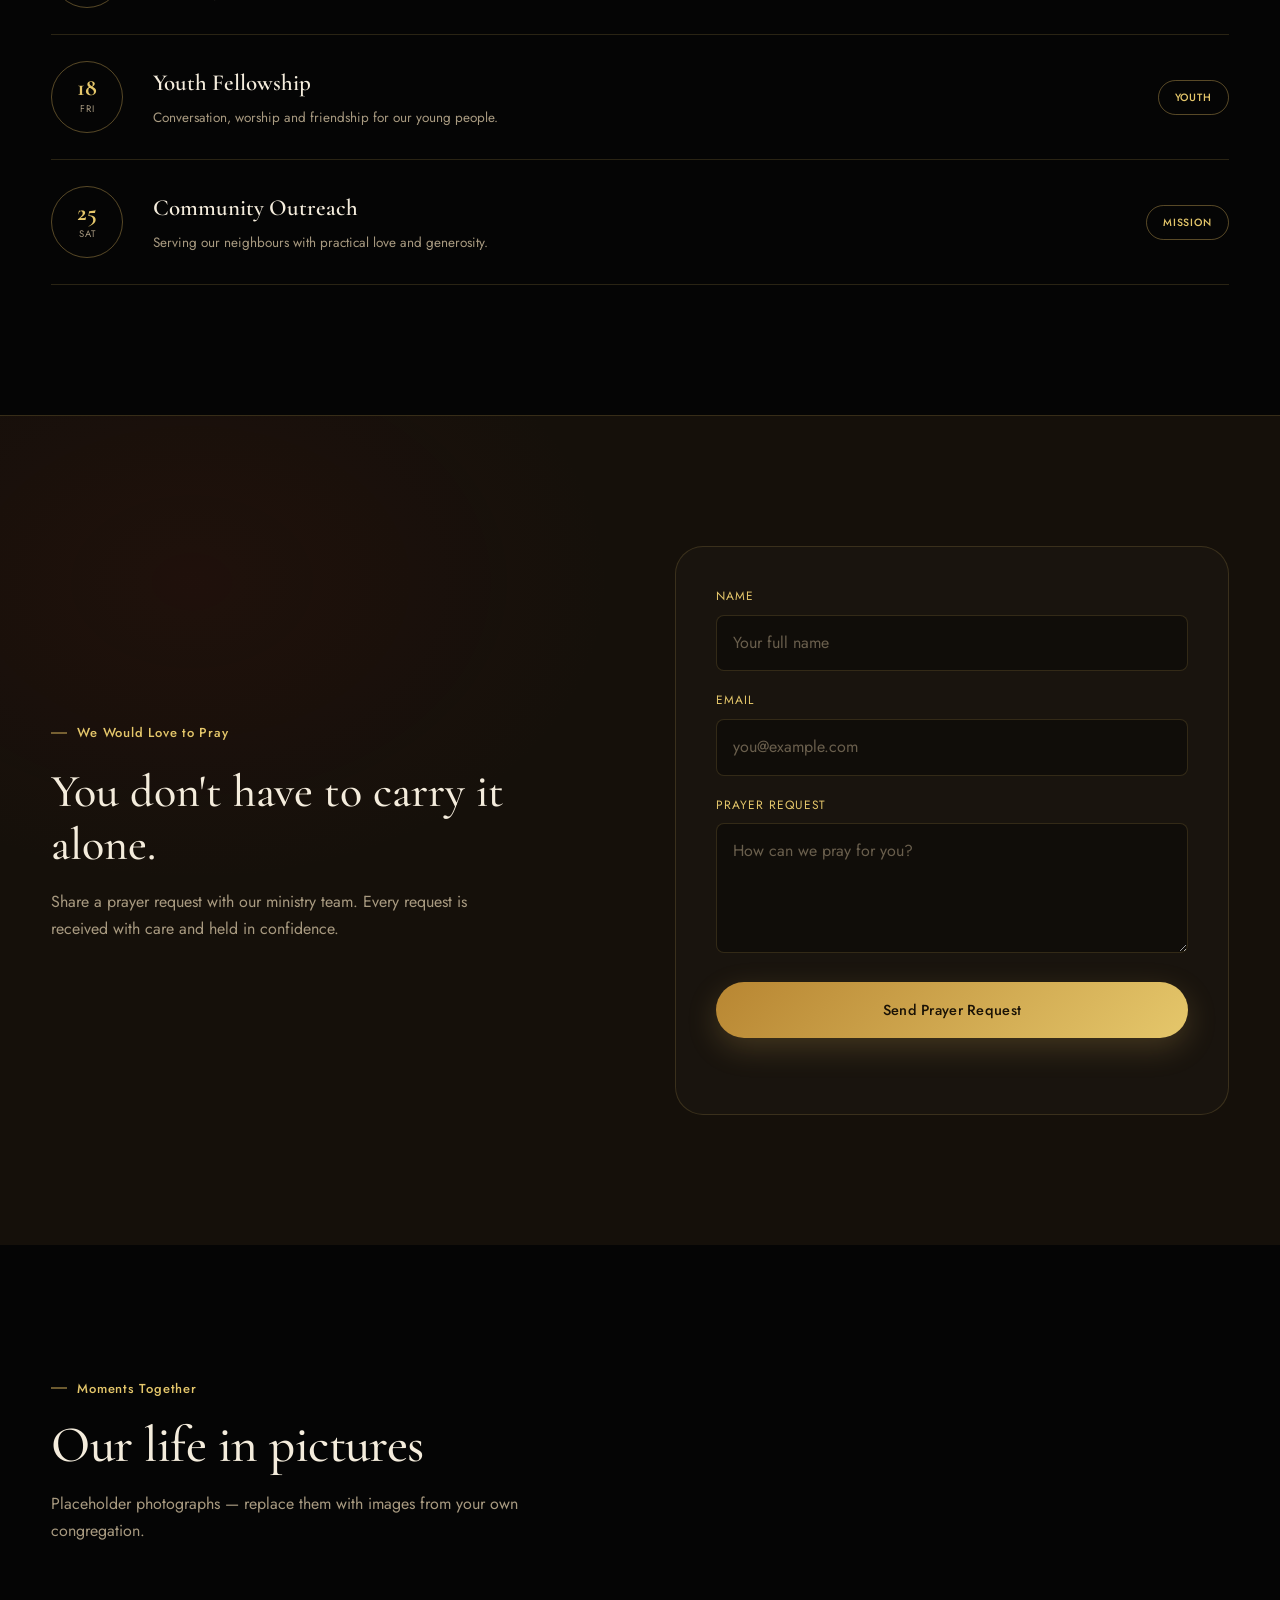
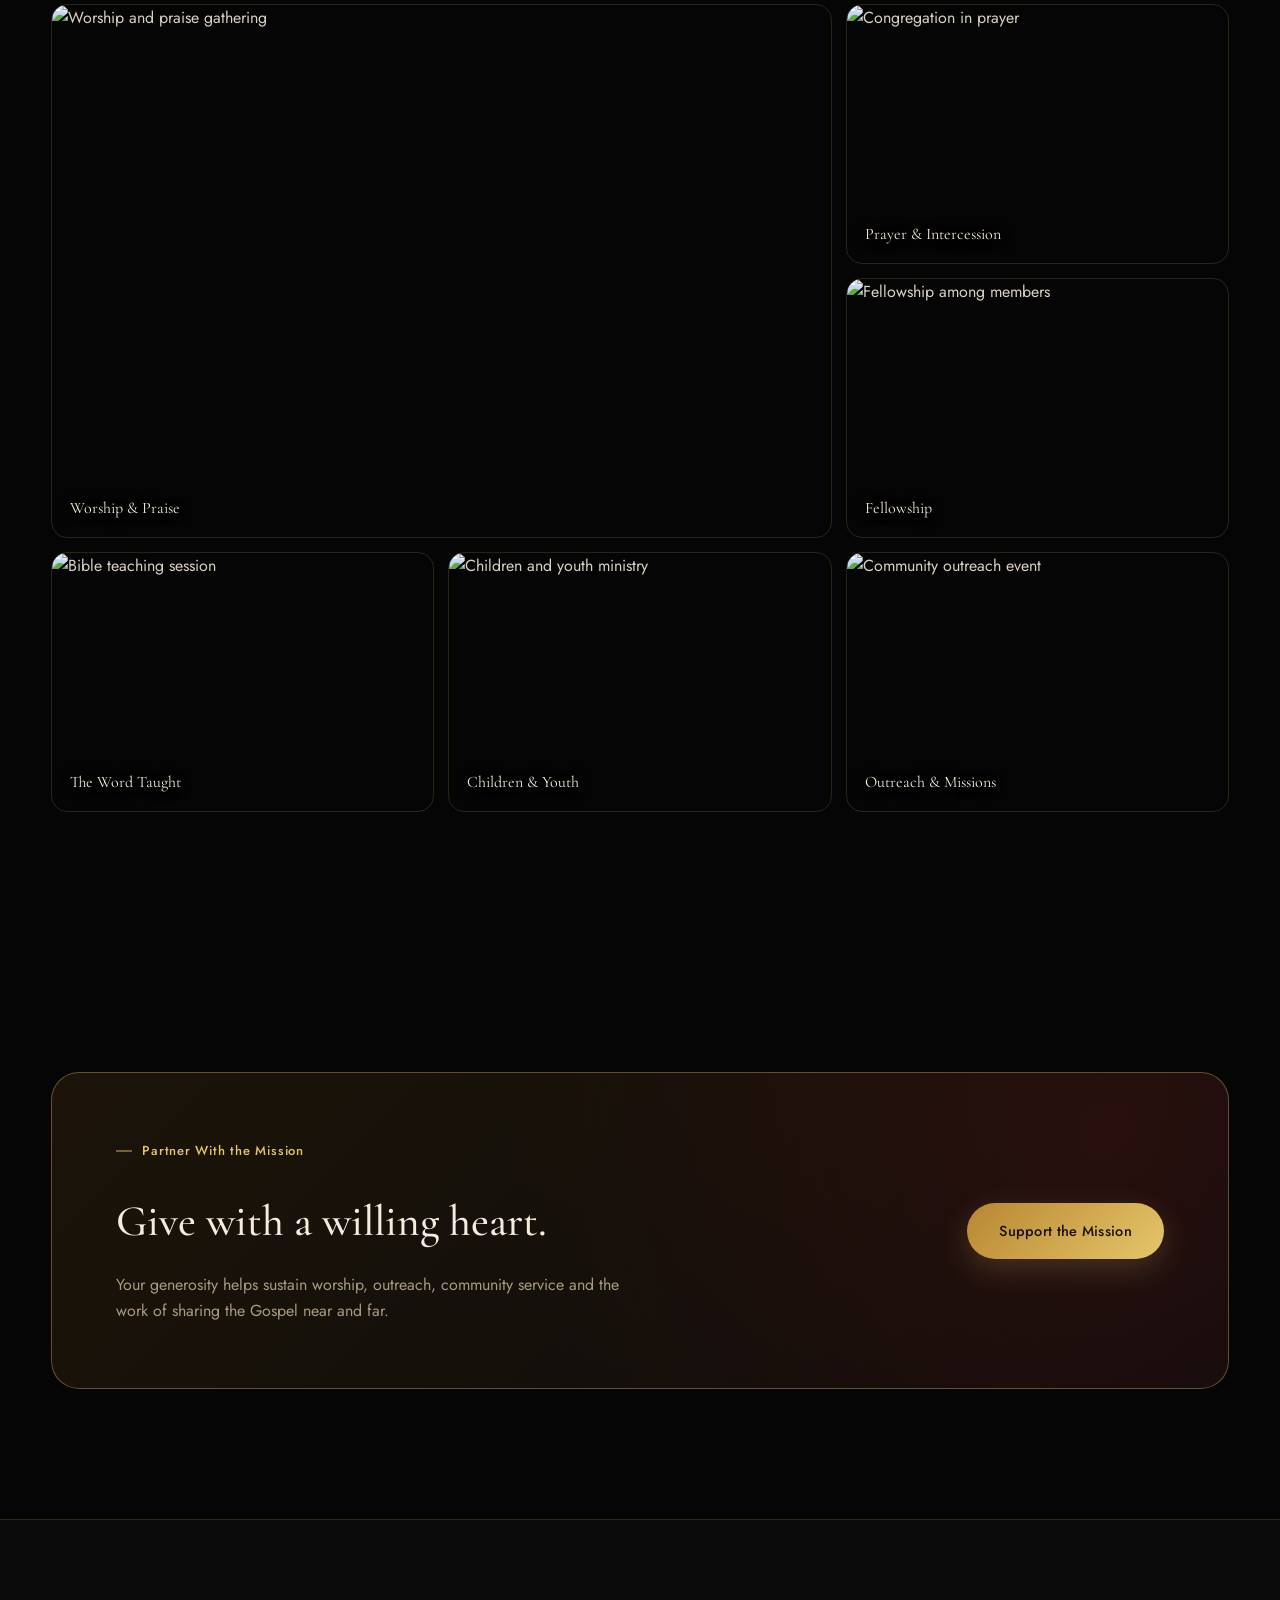
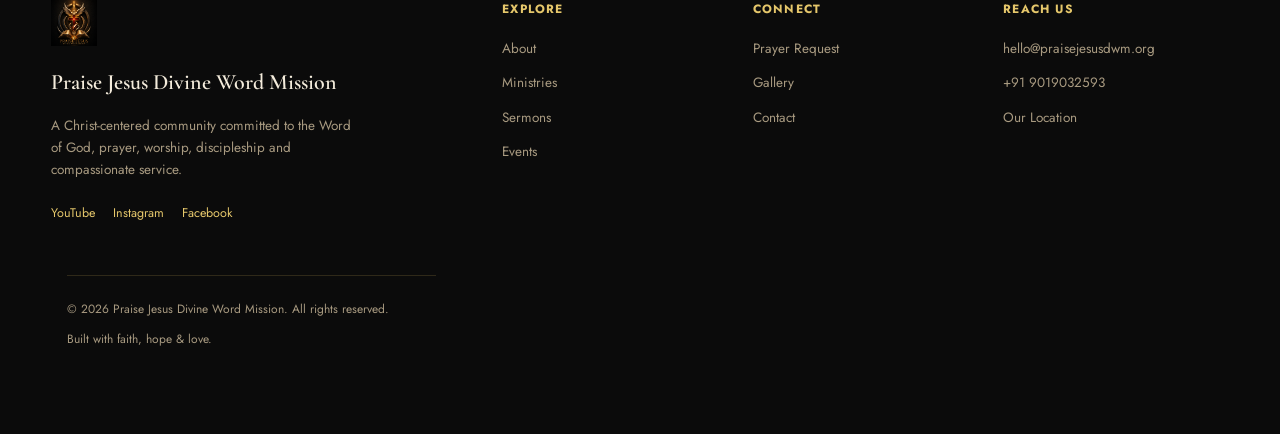
==== commit 628b4d65: "Update index.html" ====
--- a/index.html
+++ b/index.html
@@ -65,15 +65,16 @@
     </a>
 
     <nav class="primary-nav" id="primary-nav" aria-label="Primary">
-      <a href="#top">Home</a>
-      <a href="#about">About</a>
-      <a href="#ministries">Ministries</a>
-      <a href="#sermons">Sermons</a>
-      <a href="#events">Events</a>
-      <a href="#prayer">Prayer</a>
-      <a href="#gallery">Gallery</a>
-      <a href="#contact">Contact</a>
-    </nav>
+  <a href="#top">Home</a>
+  <a href="#about">About</a>
+  <a href="#ministries">Ministries</a>
+  <a href="#bible-focus">Bible Research</a>
+  <a href="#sermons">Sermons</a>
+  <a href="#events">Events</a>
+  <a href="#prayer">Prayer</a>
+  <a href="#gallery">Gallery</a>
+  <a href="#contact">Contact</a>
+</nav>
 
     <a class="nav-cta" href="#prayer">Prayer Request</a>
 
